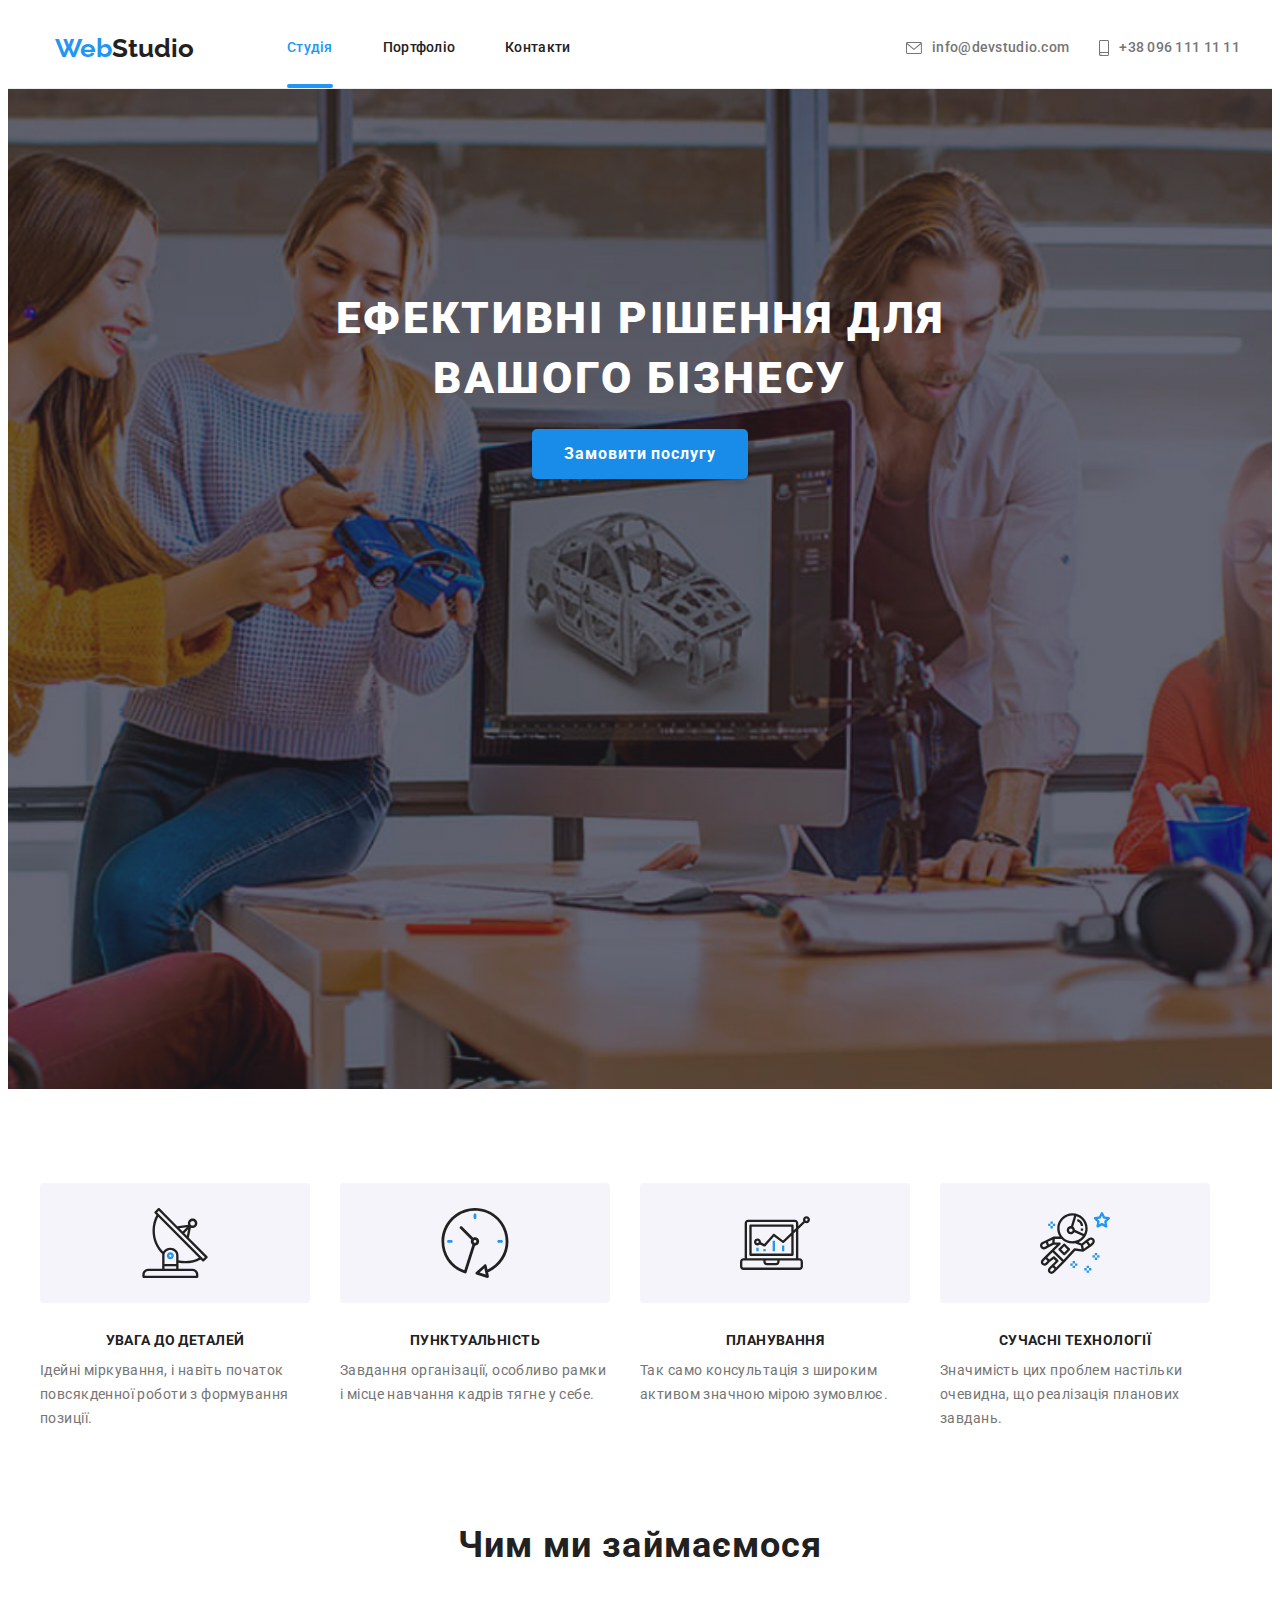
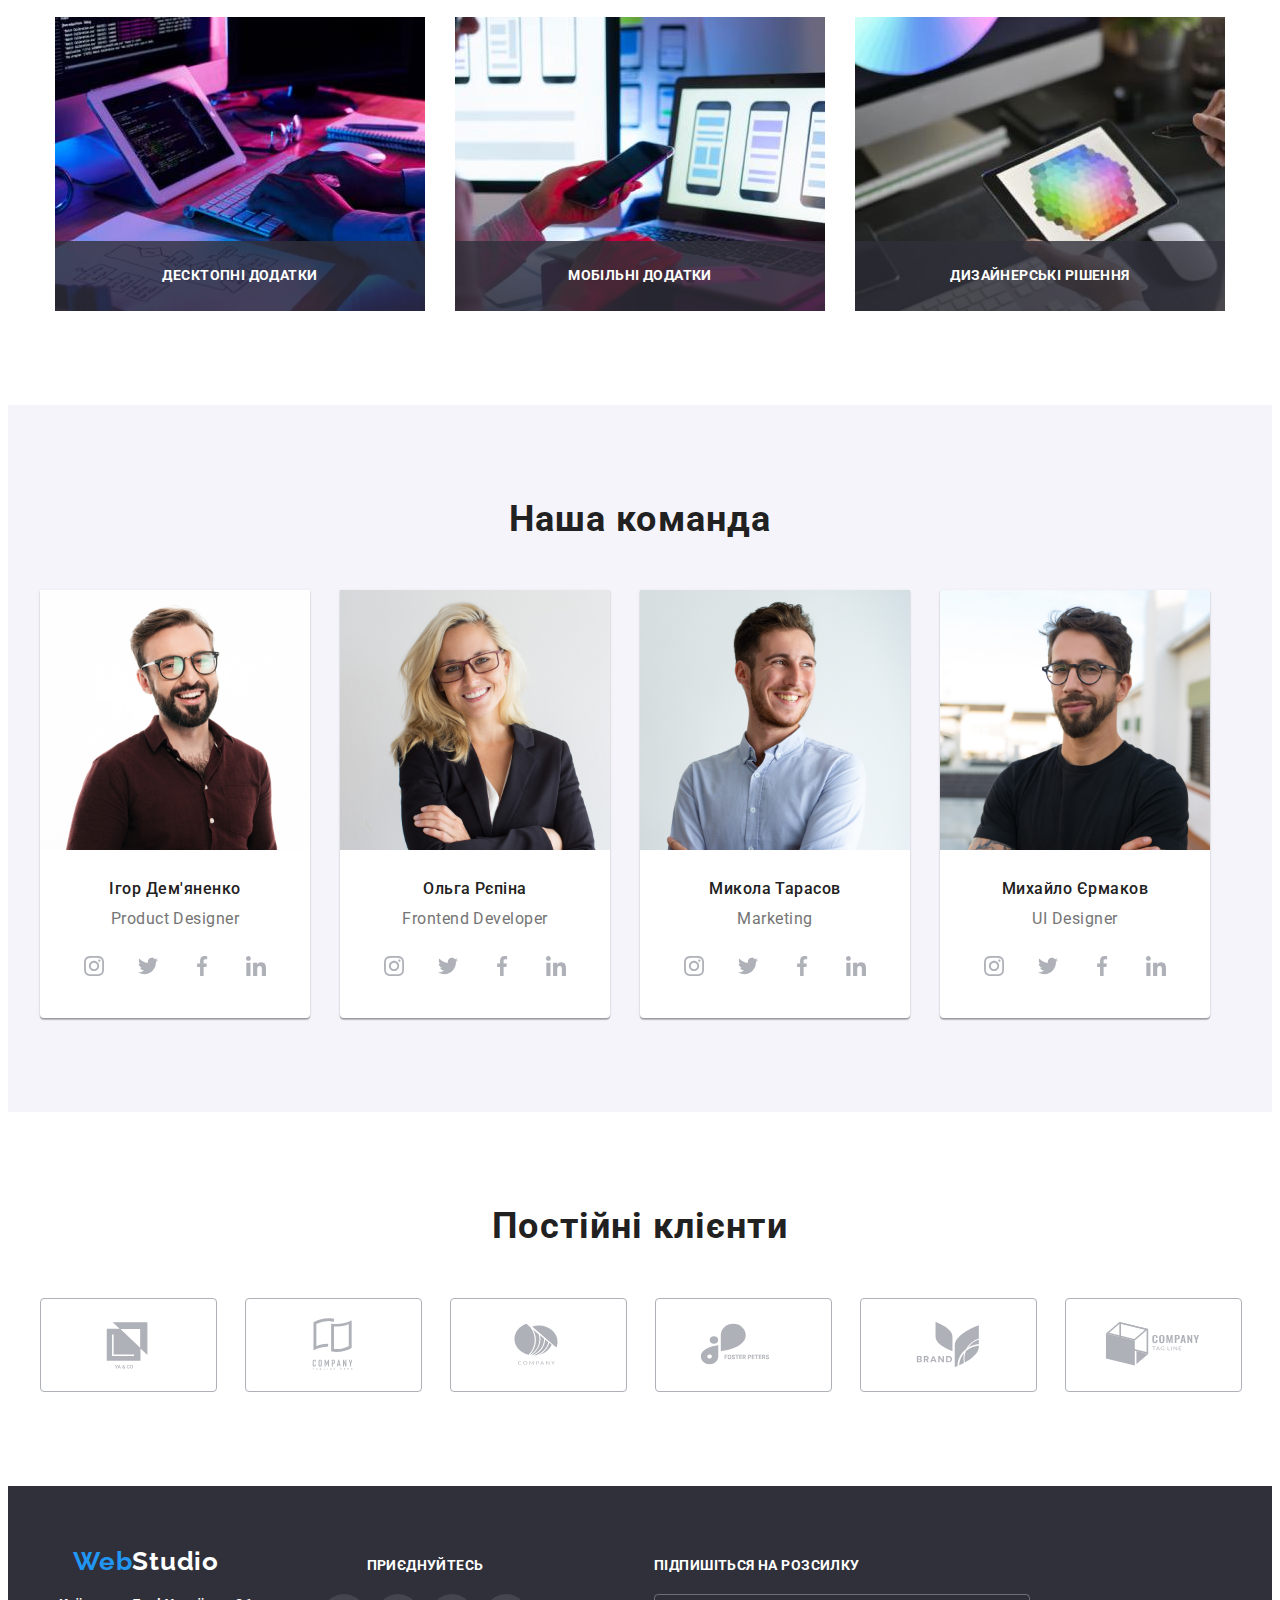
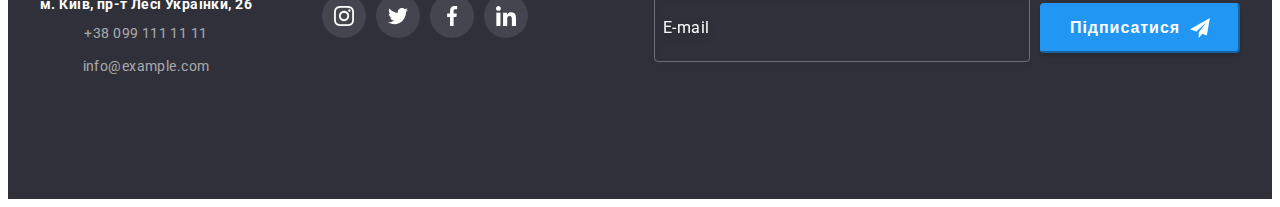
==== index.html @ 53c293bf "Add" ====
<!DOCTYPE html>
<html lang="uk">
  <head>
    <meta charset="UTF-8" />
    <meta http-equiv="X-UA-Compatible" content="IE=edge" />
    <meta name="viewport" content="width=device-width, initial-scale=1.0" />
    <link
      href="https://fonts.googleapis.com/css2?family=Raleway:wght@700&family=Roboto:wght@400;500;700;900&display=swap"
      rel="stylesheet"
    />
    <link
      rel="stylesheet"
      href="https://cdnjs.cloudflare.com/ajax/libs/modern-normalize/1.1.0/modern-normalize.min.css"
      integrity="sha512-wpPYUAdjBVSE4KJnH1VR1HeZfpl1ub8YT/NKx4PuQ5NmX2tKuGu6U/JRp5y+Y8XG2tV+wKQpNHVUX03MfMFn9Q=="
      crossorigin="anonymous"
      referrerpolicy="no-referrer"
    />
    <link rel="stylesheet" href="./css/main.min.css" />
    <title>Document</title>
  </head>

  <body>
    <header class="header">
      <div class="container">
        <a class="web-studio link" href="./index.html" lang="en">
          Web<span class="studio">Studio</span></a
        >
        <button class="menu-open" type="button">
          <svg class="open-icon" width="40" height="40">
            <use href="./images/symbol-defs.svg#icon-menu-icon"></use>
          </svg>
        </button>
        <nav class="navigation">
          <ul class="navigation__list list">
            <li class="navigation__ item">
              <a href="" class="navigation__link current-page link">Студія</a>
            </li>
            <li class="navigation__item">
              <a href="./portfolio.html" class="navigation__link link"
                >Портфоліо</a
              >
            </li>
            <li class="navigation__item">
              <a href="" class="navigation__link link">Контакти</a>
            </li>
          </ul>
        </nav>
        <ul class="contacts list">
          <li class="contacts__item list">
            <a href="mailto:info@devstudio.com" class="contacts__mail link"
              ><svg width="16" height="12" class="contacts__icon">
                <use
                  href="./images/icomoon (1)/contacts.svg#icon-mail"
                ></use></svg
              >info@devstudio.com
            </a>
          </li>
          <li class="contacts__item list">
            <a href="tel:+380961111111" class="contacts__tel link"
              ><svg width="10" height="16" class="contacts__icon">
                <use
                  href="./images/icomoon (1)/contacts.svg#icon-phone"
                ></use></svg
              >+38 096 111 11 11</a
            >
          </li>
        </ul>
      </div>
      <div class="mob-menu is-hidden">
        <div class="container">
          <button class="menu-close" type="button">
            <svg class="close-icon" width="40" height="40">
              <use href="./images/symbol-defs.svg#icon-close-icon"></use>
            </svg>
          </button>
          <nav class="mob-menu-navigation">
            <ul class="mob-menu-list list">
              <li class="mob-menu-item">
                <a href="" class="mob-menu-link link">Студія</a>
              </li>
              <li class="mob-menu-item">
                <a href="./portfolio.html" class="mob-menu-link link"
                  >Портфоліо</a
                >
              </li>
              <li class="mob-menu-item">
                <a href="" class="mob-menu-link link">Контакти</a>
              </li>
            </ul>
          </nav>
          <ul class="mob-contacts list">
            <li class="mob-contacts-item list">
              <a
                href="mailto:info@devstudio.com"
                class="mob-contacts-mail link"
              >
                info@devstudio.com
              </a>
            </li>
            <li class="mob-contacts-item list">
              <a href="tel:+380961111111" class="mob-contacts-tel link">
                +38 096 111 11 11
              </a>
            </li>
          </ul>
          <ul class="mob-soc-list list">
            <li class="mob-soc-item">
              <a href="" class="mob-soc-link link">Instagram</a>
            </li>
            <li class="mob-soc-item"><span class="mob-soc-border"></span></li>
            <li class="mob-soc-item">
              <a href="" class="mob-soc-link link">Twitter</a>
            </li>
            <li class="mob-soc-item"><span class="mob-soc-border"></span></li>
            <li class="mob-soc-item">
              <a href="" class="mob-soc-link link">Facebook</a>
            </li>
            <li class="mob-soc-item"><span class="mob-soc-border"></span></li>
            <li class="mob-soc-item">
              <a href="" class="mob-soc-link link">LinkedIn</a>
            </li>
          </ul>
        </div>
      </div>
    </header>
    <main>
      <section class="hero">
        <div class="container">
          <h1 class="features-main">Ефективні рішення для вашого бізнесу</h1>
          <button type="button" class="button" data-modal-open>
            Замовити послугу
          </button>
        </div>
      </section>
      <section class="page-sections">
        <div class="container">
          <h2 class="visually-hidden">Наші особливості</h2>
          <ul class="features-list list">
            <li class="features-item">
              <div class="page-icons">
                <svg class="page-social-icon" width="70" height="70">
                  <use
                    href="./images/icomoon 6/Features.svg#icon-antenna"
                  ></use>
                </svg>
              </div>
              <h3 class="features-sub-title">Увага до деталей</h3>
              <p class="features-description">
                Ідейні міркування, і навіть початок повсякденної роботи з
                формування позиції.
              </p>
            </li>
            <li class="features-item">
              <div class="page-icons">
                <svg class="page-social-icon" width="70" height="70">
                  <use href="./images/icomoon 6/Features.svg#icon-clock"></use>
                </svg>
              </div>
              <h3 class="features-sub-title">Пунктуальність</h3>
              <p class="features-description">
                Завдання організації, особливо рамки і місце навчання кадрів
                тягне у себе.
              </p>
            </li>
            <li class="features-item">
              <div class="page-icons">
                <svg class="page-social-icon" width="70" height="70">
                  <use
                    href="./images/icomoon 6/Features.svg#icon-diagram"
                  ></use>
                </svg>
              </div>
              <h3 class="features-sub-title">Планування</h3>
              <p class="features-description">
                Так само консультація з широким активом значною мірою зумовлює.
              </p>
            </li>
            <li class="features-item">
              <div class="page-icons">
                <svg class="page-social-icon" width="70" height="70">
                  <use
                    href="./images/icomoon 6/Features.svg#icon-astronaut"
                  ></use>
                </svg>
              </div>
              <h3 class="features-sub-title">Сучасні технології</h3>
              <p class="features-description">
                Значимість цих проблем настільки очевидна, що реалізація
                планових завдань.
              </p>
            </li>
          </ul>
        </div>
      </section>
      <section class="our-job page-sections">
        <div class="container">
          <h2 class="our-job-title">Чим ми займаємося</h2>
          <ul class="our-job-list list">
            <li class="our-job-item">
              <picture>
                <img src="./images/img-1.jpg" alt="software development" />

                <source
                  srcset="./images/img-1.jpg 1x, ./images/img-1-2x.jpg 2x"
                  media="(min-width:1200px)"
                />
              </picture>

              <p class="our-job-element">Десктопні додатки</p>
            </li>
            <li class="our-job-item">
              <picture>
                <img
                  src="./images/img-2.jpg"
                  alt="mobile application testing"
                />

                <source
                  srcset="./images/img-2.jpg 1x, ./images/img-2-2x.jpg 2x"
                  media="(min-width:1200px)"
                />
              </picture>

              <p class="our-job-element">Мобільні додатки</p>
            </li>
            <li class="our-job-item">
              <picture>
                <img
                  src="./images/img-3.jpg"
                  alt="working with the color palette"
                />

                <source
                  srcset="./images/img-3.jpg 1x, ./images/img-3-2x.jpg 2x"
                  media="(min-width:1200px)"
                />
              </picture>

              <p class="our-job-element">Дизайнерські рішення</p>
            </li>
          </ul>
        </div>
      </section>
      <section class="our-team page-sections">
        <div class="container">
          <h2 class="our-team__title">Наша команда</h2>
          <ul class="our-team__list list">
            <li class="our-team__item">
              <picture>
                <img src="./images/img-4.jpg" alt="product designer" />
                <source srcset="./images/img-4-mob-1x.jpg 1x,
                ./images/img-4-mob-2x.jpg 2x" media="(max-width:767px) />
                <source srcset="./images/img-4-tab-1x.jpg 1x,
                ./images/img-4-tab-2x.jpg 2x" media="(min-width:768px) />
                <source
                  srcset="./images/img-4.jpg 1x, ./images/img-4-2x.jpg 2x"
                  media="(min-width:1200px)"
                />
              </picture>

              <div class="team">
                <h3 class="team__emoloyees">Ігор Дем'яненко</h3>
                <p lang="en" class="team__position">Product Designer</p>
                <ul class="networks list">
                  <li class="networks__item">
                    <a href="" class="networks__link link">
                      <svg class="networks__icon" width="20" height="20">
                        <use
                          href="./images/icomoon/symbol-defs.svg#icon-instagram"
                        ></use>
                      </svg>
                    </a>
                  </li>
                  <li class="networks-item">
                    <a href="" class="networks__link link">
                      <svg class="networks__icon" width="20" height="20">
                        <use
                          href="./images/icomoon/symbol-defs.svg#icon-twitter"
                        ></use>
                      </svg>
                    </a>
                  </li>
                  <li class="networks__item">
                    <a href="" class="networks__link link">
                      <svg class="networks__icon" width="20" height="20">
                        <use
                          href="./images/icomoon/symbol-defs.svg#icon-facebook"
                        ></use>
                      </svg>
                    </a>
                  </li>
                  <li class="networks__item">
                    <a href="" class="networks__link link">
                      <svg class="networks__icon" width="20" height="20">
                        <use
                          href="./images/icomoon/symbol-defs.svg#icon-linkedin"
                        ></use>
                      </svg>
                    </a>
                  </li>
                </ul>
              </div>
            </li>
            <li class="our-team__item">
              <picture>
                <img src="./images/img-5.jpg" alt="frontend developer" />
                <source srcset="./images/img-5-mob-1x.jpg 1x,
                ./images/img-5-mob-2x.jpg 2x" media="(max-width:767px) />
                <source srcset="./images/img-5-tab-1x.jpg 1x,
                ./images/img-5-tab-2x.jpg 2x" media="(min-width:768px) />
                <source
                  srcset="./images/img-5.jpg 1x, ./images/img-5-2x.jpg 2x"
                  media="(min-width:1200px)"
                />
              </picture>

              <div class="team">
                <h3 class="team__emoloyees">Ольга Рєпіна</h3>
                <p lang="en" class="team__position">Frontend Developer</p>
                <ul class="networks list">
                  <li class="networks__item">
                    <a href="" class="networks__link link">
                      <svg class="networks__icon" width="20" height="20">
                        <use
                          href="./images/icomoon/symbol-defs.svg#icon-instagram"
                        ></use>
                      </svg>
                    </a>
                  </li>
                  <li class="networks__item">
                    <a href="" class="networks__link link">
                      <svg class="networks__icon" width="20" height="20">
                        <use
                          href="./images/icomoon/symbol-defs.svg#icon-twitter"
                        ></use>
                      </svg>
                    </a>
                  </li>
                  <li class="networks__item">
                    <a href="" class="networks__link link">
                      <svg class="networks__icon" width="20" height="20">
                        <use
                          href="./images/icomoon/symbol-defs.svg#icon-facebook"
                        ></use>
                      </svg>
                    </a>
                  </li>
                  <li class="networks__item">
                    <a href="" class="networks__link link">
                      <svg class="networks__icon" width="20" height="20">
                        <use
                          href="./images/icomoon/symbol-defs.svg#icon-linkedin"
                        ></use>
                      </svg>
                    </a>
                  </li>
                </ul>
              </div>
            </li>
            <li class="our-team__item">
              <picture>
                <img src="./images/img-6.jpg" alt="marketing" />
                <source srcset="./images/img-6-mob-1x.jpg 1x,
                ./images/img-6-mob-2x.jpg 2x" media="(max-width:767px) />
                <source srcset="./images/img-6-tab-1x.jpg 1x,
                ./images/img-6-tab-2x.jpg 2x" media="(min-width:768px) />
                <source
                  srcset="./images/img-6.jpg 1x, ./images/img-6-2x.jpg 2x"
                  media="(min-width:1200px)"
                />
              </picture>

              <div class="team">
                <h3 class="team__emoloyees">Микола Тарасов</h3>
                <p lang="en" class="team__position">Marketing</p>
                <ul class="networks list">
                  <li class="networks__item">
                    <a href="" class="networks__link link">
                      <svg class="networks__icon" width="20" height="20">
                        <use
                          href="./images/icomoon/symbol-defs.svg#icon-instagram"
                        ></use>
                      </svg>
                    </a>
                  </li>
                  <li class="networks__item">
                    <a href="" class="networks__link link">
                      <svg class="networks__icon" width="20" height="20">
                        <use
                          href="./images/icomoon/symbol-defs.svg#icon-twitter"
                        ></use>
                      </svg>
                    </a>
                  </li>
                  <li class="networks__item">
                    <a href="" class="networks__link link">
                      <svg class="networks__icon" width="20" height="20">
                        <use
                          href="./images/icomoon/symbol-defs.svg#icon-facebook"
                        ></use>
                      </svg>
                    </a>
                  </li>
                  <li class="networks__item">
                    <a href="" class="networks__link link">
                      <svg class="networks__icon" width="20" height="20">
                        <use
                          href="./images/icomoon/symbol-defs.svg#icon-linkedin"
                        ></use>
                      </svg>
                    </a>
                  </li>
                </ul>
              </div>
            </li>
            <li class="our-team__item">
              <picture>
                <img src="./images/img-7.jpg" alt="ul designer" />
                <source srcset="./images/img-7-mob-1x.jpg 1x,
                ./images/img-7-mob-2x.jpg 2x" media="(max-width:767px) />
                <source srcset="./images/img-7-tab-1x.jpg 1x,
                ./images/img-7-tab-2x.jpg 2x" media="(min-width:768px) />
                <source
                  srcset="./images/img-7.jpg 1x, ./images/img-7-2x.jpg 2x"
                  media="(min-width:1200px)"
                />
              </picture>

              <div class="team">
                <h3 class="team__emoloyees">Михайло Єрмаков</h3>
                <p lang="en" class="team__position">UI Designer</p>
                <ul class="networks list">
                  <li class="networks__item">
                    <a href="" class="networks__link link">
                      <svg class="networks__icon" width="20" height="20">
                        <use
                          href="./images/icomoon/symbol-defs.svg#icon-instagram"
                        ></use>
                      </svg>
                    </a>
                  </li>
                  <li class="networks__item">
                    <a href="" class="networks__link link">
                      <svg class="networks__icon" width="20" height="20">
                        <use
                          href="./images/icomoon/symbol-defs.svg#icon-twitter"
                        ></use>
                      </svg>
                    </a>
                  </li>
                  <li class="networks__item">
                    <a href="" class="networks__link link">
                      <svg class="networks__icon" width="20" height="20">
                        <use
                          href="./images/icomoon/symbol-defs.svg#icon-facebook"
                        ></use>
                      </svg>
                    </a>
                  </li>
                  <li class="networks__item">
                    <a href="" class="networks__link link">
                      <svg class="networks__icon" width="20" height="20">
                        <use
                          href="./images/icomoon/symbol-defs.svg#icon-linkedin"
                        ></use>
                      </svg>
                    </a>
                  </li>
                </ul>
              </div>
            </li>
          </ul>
        </div>
      </section>
      <section class="regular-clients">
        <div class="container">
          <h2 class="regular-clients__title">Постійні клієнти</h2>
          <ul class="regular-clients__list list">
            <li class="regular-clients__item">
              <a href="" class="regular-clients__link link">
                <svg class="regular-clients__icon" width="106" height="60">
                  <use href="./images/icomoon 3/clients.svg#icon-Logo1"></use>
                </svg>
              </a>
            </li>
            <li class="regular-clients__item">
              <a href="" class="regular-clients__link link">
                <svg class="regular-clients__icon" width="106" height="60">
                  <use href="./images/icomoon 3/clients.svg#icon-Logo2"></use>
                </svg>
              </a>
            </li>
            <li class="regular-clients__item">
              <a href="" class="regular-clients__link link">
                <svg class="regular-clients__icon" width="106" height="60">
                  <use href="./images/icomoon 3/clients.svg#icon-Logo3"></use>
                </svg>
              </a>
            </li>
            <li class="regular-clients__item">
              <a href="" class="regular-clients__link link">
                <svg class="regular-clients__icon" width="106" height="60">
                  <use href="./images/icomoon 3/clients.svg#icon-Logo4"></use>
                </svg>
              </a>
            </li>
            <li class="regular-clients__item">
              <a href="" class="regular-clients__link link">
                <svg class="regular-clients__icon" width="106" height="60">
                  <use href="./images/icomoon 3/clients.svg#icon-Logo5"></use>
                </svg>
              </a>
            </li>
            <li class="regular-clients__item">
              <a href="" class="regular-clients__link link">
                <svg class="regular-clients__icon" width="106" height="60">
                  <use href="./images/icomoon 3/clients.svg#icon-Logo6"></use>
                </svg>
              </a>
            </li>
          </ul>
        </div>
      </section>
    </main>
    <footer class="footer">
      <div class="container footer-display">
        <div class="footer-mob">
          <div class="footer-contacts">
            <a href="./index.html" lang="en" class="footer-logo"
              >Web<span class="studio-footer link">Studio</span></a
            >
            <address class="address">
              <ul class="footer-list list">
                <li class="footer-address">м. Київ, пр-т Лесі Українки, 26</li>
                <li class="footer-item">
                  <a href="tel:+380991111111" class="footer-tel link"
                    >+38 099 111 11 11</a
                  >
                </li>
                <li class="footer-item">
                  <a href="mailto:info@example.com" class="footer-mail link"
                    >info@example.com</a
                  >
                </li>
              </ul>
            </address>
          </div>
          <div class="join-us">
            <p class="join-us-title">приєднуйтесь</p>
            <ul class="join-us-list list">
              <li class="join-us-item">
                <a href="" class="join-us-link link">
                  <svg class="join-us-icon" width="20" height="20">
                    <use
                      href="./images/icomoon 4/join-us.svg#icon-instagram-2"
                    ></use>
                  </svg>
                </a>
              </li>
              <li class="join-us-item">
                <a href="" class="join-us-link link">
                  <svg class="join-us-icon" width="20" height="20">
                    <use
                      href="./images/icomoon 4/join-us.svg#icon-twitter-2"
                    ></use>
                  </svg>
                </a>
              </li>
              <li class="join-us-item">
                <a href="" class="join-us-link link">
                  <svg class="join-us-icon" width="20" height="20">
                    <use
                      href="./images/icomoon 4/join-us.svg#icon-facebook-2"
                    ></use>
                  </svg>
                </a>
              </li>
              <li class="join-us-item">
                <a href="" class="join-us-link link">
                  <svg class="join-us-icon" width="20" height="20">
                    <use
                      href="./images/icomoon 4/join-us.svg#icon-linkedin-2"
                    ></use>
                  </svg>
                </a>
              </li>
            </ul>
          </div>
        </div>
        <div class="subscribe">
          <p class="subscribe__text">Підпишіться на розсилку</p>
          <form class="subscribe__form">
            <input
              type="email"
              class="subscribe__input"
              name="email"
              placeholder="E-mail"
            />
            <button type="submit" class="subscribe__button">
              Підписатися
              <svg class="subscribe__icon" width="24" height="24">
                <use href="./images/symbol-defs.svg#icon-telegram"></use>
              </svg>
            </button>
          </form>
        </div>
      </div>
    </footer>
    <div class="backdrop is-hidden" data-modal>
      <div class="modal">
        <button type="button" class="close-button" data-modal-close>
          <svg class="close-icon" width="11" height="11">
            <use href="./images/icomoon 8/symbol-defs.svg#icon-close"></use>
          </svg>
        </button>
        <strong class="modal-title">
          Залиште свої дані, ми вам передзвонимо</strong
        >
        <form class="modal-form">
          <div class="modal-window">
            <label class="modal-label" for="user-name">Ім'я</label>
            <div class="modal-icon">
              <input
                type="text"
                class="modal-input"
                name="name"
                id="user-name"
              />
              <svg class="icon-input" width="18" height="18">
                <use href="./images/symbol-defs.svg#icon-person"></use>
              </svg>
            </div>
          </div>
          <div class="modal-window">
            <label class="modal-label" for="user-tel">Телефон</label>
            <div class="modal-icon">
              <input type="tel" class="modal-input" name="tel" id="user-tel" />
              <svg class="icon-input" width="18" height="18">
                <use href="./images/symbol-defs.svg#icon-tel"></use>
              </svg>
            </div>
          </div>
          <div class="modal-window">
            <label class="modal-label" for="user-email">Пошта</label>
            <div class="modal-icon">
              <input
                type="email"
                class="modal-input"
                name="email"
                id="user-email"
              />
              <svg class="icon-input" width="18" height="18">
                <use href="./images/symbol-defs.svg#icon-email"></use>
              </svg>
            </div>
          </div>
          <div class="modal-window">
            <label class="modal-label" for="user-comment">Коментар</label>
            <textarea
              name="user-comment"
              id="user-comment"
              placeholder="Введіть текст"
              class="modal-comment"
            ></textarea>
          </div>

          <div class="checkbox">
            <input
              class="checkbox-input visually-hidden"
              type="checkbox"
              name="checkbox"
              id="checkbox"
              value="true"
            />
            <label class="modal-checkbox" for="checkbox">
              <span class="icon-checkbox">
                <svg class="icon-check" width="11" height="8">
                  <use href="./images/symbol-defs.svg#icon-check"></use>
                </svg>
              </span>

              Погоджуюся з розсилкою та приймаю
              <a href="" class="checkbox-link">Умови договору</a>
            </label>
          </div>
          <div class="send-button">
            <button type="submit" class="checkbox-button">Відправити</button>
          </div>
        </form>
      </div>
    </div>
    <script src="./js/modal.js"></script>
    <script src="./js/menu.js"></script>
  </body>
</html>
---- css/main.min.css ----
:root{--primary-text-color: #212121;--secondary-text-color: #757575;--hover-color: #2196f3;--background-color: #ffffff;--footer-background: #2f303a;--our-team-background: #f5f4fa;--features-background: #2f303a;--button-bacground: #188ce8;--our-job-bacground: #e5e5e5;--button-text: #ffffff;--hover-button: #188ce8;--icon-color: #afb1b8}body{background-color:var(--background-color);font-family:"Roboto"}.list{list-style:none}.link{text-decoration:none}p,h1,h2,h3,h4,h5,h6{margin:0}ul,ol{margin:0;padding-left:0}a{color:currentColor}input{padding:8px;font-family:inherit;width:440px;top:50px;left:50px}label{display:flex;flex-direction:column;margin-bottom:18px}img{display:block;max-width:100%;height:auto}.visually-hidden{position:absolute;white-space:nowrap;width:1px;height:1px;overflow:hidden;border:0;padding:0;clip:rect(0 0 0 0);clip-path:inset(50%);margin:-1px}.container{min-width:320px;margin:0 auto;padding:0 15px}@media screen and (max-width: 767px){.container{max-width:480px}}@media screen and (min-width: 768px){.container{max-width:768px}}@media screen and (min-width: 1200px){.container{max-width:1200px}}.web-studio{display:block;margin-left:15px;padding-top:24px;padding-bottom:24px;text-align:center;font-family:Raleway;font-weight:700;font-size:26px;line-height:1.19;text-decoration:none;color:var(--hover-color)}@media screen and (min-width: 1200px){.web-studio{font-size:26px}}.studio{color:var(--primary-text-color)}.button{padding:10px 32px;text-align:center;font-family:inherit;display:block;margin:0 auto;font-weight:700;font-size:16px;line-height:1.87;letter-spacing:.06em;color:var(--button-text);background-color:var(--button-bacground);box-sizing:border-box;border-radius:5px;border:none;min-width:200px;height:50px;box-shadow:0px 4px 4px rgba(0,0,0,.15);transition:background-color 250ms cubic-bezier(0.4, 0, 0.2, 1)}.button:hover,.button:focus{background-color:var(--hover-color)}.menu{background-color:var(--background-color)}@media screen and (min-width: 480px){.menu{padding-left:0;padding-top:60px;padding-right:124px;padding-bottom:40px}}@media screen and (min-width: 768px){.menu{padding-left:71px;padding-top:60px;padding-right:71px;padding-bottom:30px}}@media screen and (min-width: 1200px){.menu{padding-left:282px;padding-top:94px;padding-right:282px;padding-bottom:34px}}.menu-list{display:flex;flex-wrap:wrap;gap:8px;margin-bottom:50px}@media screen and (min-width: 768px){.menu-list{display:flex;justify-content:center}}@media screen and (min-width: 768px){.menu-item{max-width:calc(33.3333333333% - 16px)}}.menu-button{font-family:inherit;font-weight:500;font-size:16px;line-height:1.62;letter-spacing:.03em;text-align:center;cursor:pointer;color:var(--primary-text-color);padding:6px 22px;border-radius:4px;border-color:rgba(0,0,0,0);transition:box-shadow 250ms cubic-bezier(0.4, 0, 0.2, 1),color 250ms cubic-bezier(0.4, 0, 0.2, 1),background-color 250ms cubic-bezier(0.4, 0, 0.2, 1)}.menu-button .current-button,.menu-button:hover,.menu-button:focus{color:var(--button-text);background-color:var(--hover-button);box-shadow:0px 1px 1px rgba(0,0,0,.12),0px 4px 4px rgba(0,0,0,.06),1px 4px 6px rgba(0,0,0,.16)}.footer-logo{display:block;margin-bottom:20px;font-family:"Raleway";font-style:normal;font-weight:700;font-size:26px;line-height:1.19;letter-spacing:.03em;text-decoration:none;color:var(--hover-color)}@media screen and (min-width: 480px){.footer-logo{display:block;align-items:center;justify-content:center}}.studio-footer{color:var(--button-text)}.backdrop{position:fixed;top:0;width:100vw;height:100vh;background-color:rgba(0,0,0,.2);transition:opacity 250ms cubic-bezier(0.4, 0, 0.2, 1),visibility 250ms cubic-bezier(0.4, 0, 0.2, 1)}.backdrop.is-hidden .modal{transform:translate(-50%, -50%) scale(0) rotate(360deg)}.modal{background-color:var(--background-color);border-radius:4px;width:528px;height:581px;position:absolute;top:50%;left:50%;transform:translate(-50%, -50%) scale(1) rotate(0);transition:transform 250ms cubic-bezier(0.4, 0, 0.2, 1);padding:40px;box-shadow:0px 1px 3px rgba(0,0,0,.12),0px 1px 1px rgba(0,0,0,.14),0px 2px 1px rgba(0,0,0,.2);border-radius:4px}.close-button{position:absolute;top:10px;right:10px;width:30px;height:30px;border:1px solid rgba(0,0,0,.1);border-radius:50%;background-color:rgba(0,0,0,0);display:flex;align-items:center;justify-content:center}.close-button:hover,.close-button:focus{color:var(--icon-color)}.is-hidden{opacity:0;visibility:hidden;pointer-events:none}.modal-title{display:block;font-weight:700;font-size:20px;line-height:1.15;letter-spacing:.03em;text-align:center;color:var(--primary-text-color);margin-bottom:12px}.modal-input{width:448px;height:40px;border:1px solid rgba(33,33,33,.2);border-radius:4px;padding-left:35px;transition:border 250ms cubic-bezier(0.4, 0, 0.2, 1);outline:rgba(0,0,0,0);transition:border-color 250ms cubic-bezier(0.4, 0, 0.2, 1)}.modal-input:hover,.modal-input:focus{border-color:var(--hover-color)}.modal-icon{position:relative}.icon-input{position:absolute;left:8px;top:50%;transform:translateY(-50%);transition:fill 250ms cubic-bezier(0.4, 0, 0.2, 1)}.icon-input:hover,.icon-input:focus{fill:var(--hover-color)}.modal-input:hover+.icon-input,.modal-input:focus+.icon-input{fill:var(--hover-color)}.modal-label{font-weight:400;font-size:12px;line-height:1.16;letter-spacing:.01em;color:var(--secondary-text-color);margin-bottom:4px}.modal-window{margin-bottom:10px}.modal-comment{display:block;width:100%;height:120px;border:1px solid rgba(33,33,33,.2);border-radius:4px;resize:none;padding:12px 16px;outline:rgba(0,0,0,0)}.modal-comment:hover,.modal-comment:focus{border-color:var(--hover-color)}.modal-comment::placeholder{font-weight:400;font-size:12px;line-height:1.16;letter-spacing:.01em;color:rgba(117,117,117,.5)}.checkbox{margin-bottom:30px;padding:0 12px}.modal-checkbox{position:relative;left:30px;display:block;align-items:center;justify-content:center;margin:0;font-weight:400;font-size:14px;line-height:1.71;letter-spacing:.03em;color:var(--secondary-text-color);transition:color 250ms cubic-bezier(0.4, 0, 0.2, 1)}.icon-checkbox{position:absolute;left:-28px;top:3px;width:16px;height:15px;border:2px solid var(--primary-text-color);border-radius:3px;display:flex;align-items:center;justify-content:center;transition:border-color 250ms cubic-bezier(0.4, 0, 0.2, 1)}.checkbox-input:checked+.modal-checkbox .icon-checkbox{background-color:var(--hover-color);border-color:var(--hover-color)}.checkbox-input:focus+.icon-checkbox{border-color:var(--hover-color)}.icon-check{fill:rgba(0,0,0,0)}.checkbox-input:checked+.modal-checkbox .icon-check{fill:var(--background-color)}.checkbox-link-span{top:0;margin-left:28px;padding:0}.checkbox-link{color:var(--hover-color)}.send-button{display:flex;align-items:center;justify-content:center}.checkbox-button{margin-left:124px;margin:0;width:200px;height:50px;font-weight:700;font-size:16px;line-height:1.87;letter-spacing:.06em;justify-content:center;color:var(--button-text);background-color:var(--hover-color);box-shadow:0px 4px 4px rgba(0,0,0,.15);border-radius:4px;border:1px solid var(--hover-color);transition:color 250ms cubic-bezier(0.4, 0, 0.2, 1),bacground-color 250ms cubic-bezier(0.4, 0, 0.2, 1),box-shadow 250ms cubic-bezier(0.4, 0, 0.2, 1)}.checkbox-button:hover,.checkbox-button:focus{color:var(--hover-button);background-color:var(--hover-color);box-shadow:0px 4px 4px rgba(0,0,0,.15)}.close-icon{fill:currentColor}.close-icon:hover,.close-icon:focus{fill:var(--button-bacground)}.header{display:flex;align-items:center;justify-content:center;background-color:var(--background-color);border-bottom:1px solid #ececec;width:100%}.header>.container{display:flex;align-items:center;width:100%}.navigation{align-items:center;margin-left:93px}.navigation__list{display:none}@media screen and (min-width: 768px){.navigation__list{display:flex;gap:50px}}@media screen and (min-width: 1200px){.navigation__list{display:flex}}.navigation__item{display:block}.navigation__link{padding:30px 0;display:block;font-weight:500;font-size:14px;line-height:1.14;letter-spacing:.02em;color:var(--primary-text-color);transition:color 250ms cubic-bezier(0.4, 0, 0.2, 1)}.current-page{color:var(--hover-color);position:relative}.current-page::after{content:"";position:absolute;left:0;bottom:-2px;display:block;width:100%;height:4px;background-color:var(--hover-color);border-radius:2px}.current-page,.header-link:hover,.header-link:focus{color:var(--hover-color)}.contacts{display:none}@media screen and (min-width: 768px){.contacts{display:block;margin-left:auto}}@media screen and (min-width: 1200px){.contacts{display:flex;gap:30px;margin-left:auto}}.contacts__mail{padding-top:32px;padding-bottom:32px;display:flex;align-items:center;font-weight:500;font-size:14px;line-height:1.14;letter-spacing:.02em;color:var(--secondary-text-color);transition:color 250ms cubic-bezier(0.4, 0, 0.2, 1)}.contacts__mail:hover,.contacts__mail:focus{color:var(--hover-color)}@media screen and (min-width: 768px){.contacts__mail{display:flex;padding:0;margin-bottom:10px}}@media screen and (min-width: 1200px){.contacts__mail{display:flex;padding:32px 0;margin-bottom:0}}.contacts__tel{padding-top:32px;padding-bottom:32px;display:flex;align-items:center;font-weight:500;font-size:14px;line-height:1.14;letter-spacing:.02em;color:var(--secondary-text-color);transition:color 250ms cubic-bezier(0.4, 0, 0.2, 1)}.contacts__tel:hover,.contacts__tel:focus{color:var(--hover-color)}@media screen and (min-width: 768px){.contacts__tel{padding:0}}@media screen and (min-width: 1200px){.contacts__tel{padding:32px 0}}.contacts__icon{display:inline-block;margin-right:10px;fill:currentColor}.menu-open{position:relative;display:inline-flex;margin-left:276px;padding:0;border:none;background-color:var(--background-color)}@media screen and (min-width: 768px){.menu-open{display:none}}@media screen and (min-width: 1200px){.menu-open{display:none}}.mob-menu{position:fixed;z-index:2;width:100%;height:100%;top:0;padding:48px 40px;background-color:var(--background-color);transition:transform 250ms cubic-bezier(0.4, 0, 0.2, 1)}@media screen and (min-width: 768px){.mob-menu{display:none}}@media screen and (min-width: 1200px){.mob-menu{display:none}}.menu-close{display:block;margin-left:auto;margin-bottom:10px;border:none;background-color:rgba(0,0,0,0)}.close-icon{background-color:rgba(0,0,0,0)}.close-icon:hover,.close-icon:focus{color:var(--hover-color)}.mob-menu-list{margin-bottom:306px}.mob-menu-item:not(:last-child){margin-bottom:32px}.mob-menu-link{font-weight:500;font-size:40px;line-height:1.17;letter-spacing:.02em;color:var(--primary-text-color)}.mob-contacts{margin-bottom:64px}.mob-contacts-item:not(:last-child){margin-bottom:32px}.mob-contacts-mail{font-weight:500;font-size:34px;line-height:1.17;letter-spacing:.02em;color:var(--hover-color)}.mob-contacts-tel{font-weight:500;font-size:24px;line-height:1.16;letter-spacing:.02em;color:var(--secondary-text-color)}.mob-soc-list{display:flex;gap:20px}.mob-soc-link{font-weight:500;font-size:18px;line-height:1.22;letter-spacing:.02em;color:var(--hover-color)}.mob-soc-border{border:1px solid rgba(33,33,33,.2)}.hero{margin:0 auto;background-color:var(--features-background);padding:118px 60px;background-image:linear-gradient(rgba(47, 48, 58, 0.4), rgba(47, 48, 58, 0.4)),url(../images/Hero-bg-mob.jpg);background-repeat:no-repeat;background-position:center;background-size:cover;width:100%;height:400px}@media(min-device-pixel-ratio: 2),(min-resolution: 192dpi),(min-resolution: 2dppx){.hero{background-image:linear-gradient(rgba(47, 48, 58, 0.4), rgba(47, 48, 58, 0.4)),url(../images/Hero-bg-mob-2x.jpg)}}@media screen and (min-width: 768px){.hero{margin:0 auto;padding:118px 204px;background-color:var(--features-background);background-image:linear-gradient(rgba(47, 48, 58, 0.4), rgba(47, 48, 58, 0.4)),url(../images/Hero-bg-tab.jpg);background-repeat:no-repeat;background-position:center;background-size:cover;width:100%;height:400px}}@media screen and (min-width: 768px)and (min-device-pixel-ratio: 2),screen and (min-width: 768px)and (min-resolution: 192dpi),screen and (min-width: 768px)and (min-resolution: 2dppx){.hero{background-image:linear-gradient(rgba(47, 48, 58, 0.4), rgba(47, 48, 58, 0.4)),url(../images/Hero-bg-tab-2x.jpg)}}@media screen and (min-width: 1200px){.hero{margin:0 auto;width:100%;height:600px;background-color:var(--features-background);padding:200px 0;background-image:linear-gradient(rgba(47, 48, 58, 0.4), rgba(47, 48, 58, 0.4)),url(../images/Fone.jpg);background-repeat:no-repeat;background-position:center;background-size:cover}}@media screen and (min-width: 1200px)and (min-device-pixel-ratio: 2),screen and (min-width: 1200px)and (min-resolution: 192dpi),screen and (min-width: 1200px)and (min-resolution: 2dppx){.hero{background-image:linear-gradient(rgba(47, 48, 58, 0.4), rgba(47, 48, 58, 0.4)),url(../images/Fone-2x.jpg)}}.hero .container{width:100%}@media screen and (min-width: 1200px){.hero .container{width:696px;padding:0}}.features-main{margin-bottom:30px;color:var(--button-text);text-align:center;display:flex;align-items:center;justify-content:center;font-weight:900;font-size:26px;line-height:1.61;letter-spacing:.06em;text-transform:uppercase}@media screen and (min-width: 1200px){.features-main{margin-bottom:20px;text-align:center;font-weight:900;font-size:44px;line-height:1.36;letter-spacing:.06em;text-transform:uppercase;color:var(--background-color)}}@media screen and (min-width: 480px){.page-sections{padding:60px 0}}@media screen and (min-width: 768px){.page-sections{padding:60px 0}}@media screen and (min-width: 1200px){.page-sections{padding:94px 0}}.features-list{display:flex;flex-wrap:wrap;gap:30px}.features-item{width:100%}@media screen and (min-width: 768px){.features-item{width:calc((100% - 30px)/2)}}@media screen and (min-width: 1200px){.features-item{width:calc(25% - 30px)}}.page-icons{margin-bottom:30px;gap:30px;width:100%;height:120px;background-color:var(--our-team-background);border-radius:4px;display:flex;align-items:center;justify-content:center}.page-social-icon{fill:var(--primary-text-color)}.features-sub-title{display:flex;align-items:center;justify-content:center;margin-bottom:10px;font-weight:700;font-size:14px;line-height:1.14;letter-spacing:.03em;text-transform:uppercase;color:var(--primary-text-color)}.features-description{font-size:14px;line-height:1.71;letter-spacing:.03em;color:var(--secondary-text-color)}.our-job{display:none}@media screen and (min-width: 768px){.our-job{display:none}}@media screen and (min-width: 1200px){.our-job{display:flex;padding-top:0}}.our-job-title{text-align:center;margin-bottom:50px;font-weight:700;font-size:36px;line-height:1.16;letter-spacing:.03em;color:var(--primary-text-color)}.our-job-list{display:flex;gap:30px}.our-job-item{background-color:var(--background-color);position:relative}.our-job-element{background-color:rgba(47,48,58,.8);width:370px;height:70px;position:absolute;bottom:0;font-weight:700;font-size:14px;line-height:1.14;letter-spacing:.03em;display:flex;align-items:center;justify-content:center;text-align:center;text-transform:uppercase;color:var(--button-text)}.our-team{background-color:var(--our-team-background)}@media screen and (min-width: 480px){.our-team{padding:60px 15px}}@media screen and (min-width: 768px){.our-team{padding:60px 15px}}@media screen and (min-width: 1200px){.our-team{padding:94px 0}}.our-team__title{font-weight:700;font-size:28px;line-height:1.17;letter-spacing:.03em;text-align:center;margin-bottom:30px}@media screen and (min-width: 768px){.our-team__title{font-weight:700;font-size:28px;line-height:1.17;letter-spacing:.03em;text-align:center;margin-bottom:30px}}@media screen and (min-width: 1200px){.our-team__title{text-align:center;margin-bottom:50px;font-weight:700;font-size:36px;line-height:1.16;letter-spacing:.03em;color:var(--primary-text-color)}}.our-team__list{display:flex;flex-wrap:wrap;gap:30px}.our-team__item{width:100%;background-color:var(--background-color);box-shadow:0px 1px 3px rgba(0,0,0,.12),0px 1px 1px rgba(0,0,0,.14),0px 2px 1px rgba(0,0,0,.2);border-radius:0px 0px 4px 4px}@media screen and (min-width: 768px){.our-team__item{width:calc(50% - 30px)}}@media screen and (min-width: 1200px){.our-team__item{width:calc(25% - 30px)}}.team{padding:30px 0}.team__emoloyees{margin-bottom:10px;font-weight:500;font-size:16px;line-height:1.18;letter-spacing:.03em;text-align:center;color:var(--primary-text-color)}.team__position{margin-bottom:16px;line-height:1.19;text-align:center;letter-spacing:.03em;color:var(--secondary-text-color)}.networks{display:flex;justify-content:center;gap:10px}.networks__link{border-radius:50%;width:44px;height:44px;display:flex;align-items:center;justify-content:center;background-color:rgba(0,0,0,0);transition:background-color 250ms cubic-bezier(0.4, 0, 0.2, 1)}.networks__link:hover,.networks__link:focus{background-color:var(--hover-color)}.networks__icon{display:inline-flex;fill:var(--icon-color);transition:fill 250ms cubic-bezier(0.4, 0, 0.2, 1)}.networks__link:hover .networks__icon,.networks__link:focus .networks__icon{fill:var(--button-text)}@media screen and (min-width: 480px){.regular-clients{padding-left:15px;padding-top:123px;padding-right:15px;padding-bottom:60px}}@media screen and (min-width: 768px){.regular-clients{padding-left:15px;padding-top:123px;padding-right:15px;padding-bottom:60px}}@media screen and (min-width: 1200px){.regular-clients{padding:94px 0}}.regular-clients__title{font-weight:700;font-size:28px;line-height:1.17;letter-spacing:.03em;text-align:center;margin-bottom:30px}@media screen and (min-width: 768px){.regular-clients__title{font-weight:700;font-size:28px;line-height:1.17;letter-spacing:.03em;text-align:center;margin-bottom:30px}}@media screen and (min-width: 1200px){.regular-clients__title{font-weight:700;font-size:36px;line-height:1.16;letter-spacing:.03em;text-align:center;color:var(--primary-text-color);margin-bottom:50px}}.regular-clients__list{display:flex;flex-wrap:wrap;gap:30px}.regular-clients__item{width:100%;width:calc((100% - 30px)/2)}@media screen and (min-width: 768px){.regular-clients__item{width:calc((100% - 60px)/3)}}@media screen and (min-width: 1200px){.regular-clients__item{width:calc((100% - 150px)/6)}}.regular-clients__link{border:1px solid #afb1b8;border-radius:4px;width:170px;height:92px;outline:rgba(0,0,0,0);display:flex;align-items:center;justify-content:center;transition:border 250ms cubic-bezier(0.4, 0, 0.2, 1)}@media screen and (min-width: 480px){.regular-clients__link{width:100%}}@media screen and (min-width: 768px){.regular-clients__link{width:100%}}@media screen and (min-width: 1200px){.regular-clients__link{width:100%}}.regular-clients__link:hover,.regular-clients__link:focus{border:1px solid var(--hover-color);fill:var(--hover-color)}.regular-clients__icon{display:inline-flex;fill:var(--icon-color);transition:fill 250ms cubic-bezier(0.4, 0, 0.2, 1)}.regular-clients__link:hover .regular-clients__icon,.regular-clients__link:focus .regular-clients__icon{fill:var(--hover-color)}.footer{padding:60px 0;background-color:var(--footer-background)}.footer-display{display:block}@media screen and (min-width: 1200px){.footer-display{display:flex;align-items:baseline}}.footer-mob{display:flex;flex-direction:column;flex-wrap:wrap;text-align:center;align-items:center;justify-content:center}@media screen and (min-width: 768px){.footer-mob{display:flex;align-items:baseline;flex-direction:row}}@media screen and (min-width: 1200px){.footer-mob{display:flex;align-items:baseline;flex-direction:row}}.footer-contacts{display:block;align-items:center;justify-content:center;margin-bottom:60px}@media screen and (min-width: 768px){.footer-contacts{display:block}}@media screen and (min-width: 1200px){.footer-contacts{display:block}}.address{color:var(--button-text);font-style:normal;font-size:14px;line-height:1.7}.footer-list{display:block;align-items:center;justify-content:center}.footer-item:not(:last-child){margin-bottom:9px}.footer-address{margin-bottom:9px;font-weight:700;font-size:14px;line-height:1.14;letter-spacing:.03em;color:var(--button-text);transition:color 250ms cubic-bezier(0.4, 0, 0.2, 1)}.footer-address:hover,.footer-address:focus{color:var(--hover-color)}.footer-tel{font-size:14px;line-height:1.71;letter-spacing:.03em;color:rgba(255,255,255,.6);transition:color 250ms cubic-bezier(0.4, 0, 0.2, 1)}.footer-tel:hover,.footer-tel:focus{color:var(--hover-color)}.footer-mail{font-size:14px;line-height:1.71;letter-spacing:.03em;color:rgba(255,255,255,.6);transition:color 250ms cubic-bezier(0.4, 0, 0.2, 1)}.footer-mail:hover,.footer-mail:focus{color:var(--hover-color)}.join-us{margin-bottom:60px}@media screen and (min-width: 768px){.join-us{display:block;margin-left:70px}}@media screen and (min-width: 1200px){.join-us{display:block;margin-left:70px}}.join-us-title{display:flex;align-items:center;justify-content:center;margin-bottom:20px;font-weight:700;font-size:14px;line-height:1.14;letter-spacing:.03em;text-transform:uppercase;color:var(--button-text);transition:color 250ms cubic-bezier(0.4, 0, 0.2, 1)}.join-us-list{display:flex;align-items:center;justify-content:center;gap:10px}@media screen and (min-width: 768px){.join-us-list{display:flex;gap:10px}}@media screen and (min-width: 1200px){.join-us-list{display:flex;gap:10px}}.join-us-link{border-radius:50%;background-color:rgba(255,255,255,.1);width:44px;height:44px;display:flex;align-items:center;justify-content:center;transition:bacground-color 250ms cubic-bezier(0.4, 0, 0.2, 1)}.join-us-link:hover,.join-us-link:focus{background-color:var(--hover-color)}.join-us-icon{fill:var(--button-text)}.subscribe{margin-left:auto;display:flex;flex-direction:column}.subscribe__form{display:flex;align-items:center;justify-content:center;flex-direction:column;gap:20px}@media screen and (min-width: 768px){.subscribe__form{display:flex;align-items:center;justify-content:center;width:auto;flex-direction:column;gap:20px}}@media screen and (min-width: 1200px){.subscribe__form{display:flex;flex-direction:row;gap:0}}.subscribe__text{display:flex;align-items:center;justify-content:center;margin-bottom:20px;font-weight:700;font-size:14px;line-height:1.14;letter-spacing:.03em;text-transform:uppercase;color:var(--button-text)}@media screen and (min-width: 1200px){.subscribe__text{display:flex;align-items:start;justify-content:start}}.subscribe__input{display:flex;margin-right:10px;width:480px;height:50px;color:var(--button-text);font-weight:400;font-size:16px;line-height:1.25;letter-spacing:.03em;background-color:rgba(0,0,0,0);border:1px solid rgba(255,255,255,.3);filter:drop-shadow(0px 4px 4px rgba(0, 0, 0, 0.15));border-radius:4px;outline:rgba(0,0,0,0)}@media screen and (min-width: 768px){.subscribe__input{width:450px}}@media screen and (min-width: 1200px){.subscribe__input{width:358px}}.subscribe__input::placeholder{font-size:16px;line-height:1.25;letter-spacing:.03em;color:var(--button-text)}.subscribe__input:hover,.subscribe__input:focus{border:1px solid var(--hover-color)}.subscribe__button{padding:10px 28px;width:200px;height:50px;background-color:var(--hover-color);box-shadow:0px 4px 4px rgba(0,0,0,.15);border-radius:4px;border-color:var(--hover-color);font-weight:700;font-size:16px;line-height:1.87;letter-spacing:.06em;color:var(--button-text);display:flex;align-items:center;transition:background-color 250ms cubic-bezier(0.4, 0, 0.2, 1)}.subscribe__button:hover,.subscribe__button:focus{background-color:var(--hover-color)}.subscribe__icon{fill:var(--background-color);margin-left:10px}.projects{background-color:var(--background-color)}@media screen and (min-width: 480px){.projects{padding:60px 15px}}@media screen and (min-width: 768px){.projects{padding:60px 15px}}@media screen and (min-width: 1200px){.projects{padding:94px 0}}.projects-list{display:flex;flex-wrap:wrap}@media screen and (min-width: 480px){.projects-list{display:flex;flex-wrap:wrap;gap:30px}}@media screen and (min-width: 768px){.projects-list{display:flex;flex-wrap:wrap;justify-content:center;gap:30px}}@media screen and (min-width: 1200px){.projects-list{display:flex;flex-wrap:wrap;justify-content:center;gap:30px}}.project-item{max-width:450px;height:100%}@media screen and (min-width: 768px){.project-item{max-width:calc(50% - 60px)}}@media screen and (min-width: 1200px){.project-item{max-width:calc(33.3333333333% - 60px);display:flex;flex-direction:column;height:100%}}.portfolio-icon{display:flex;flex-direction:column;height:100%;outline:rgba(0,0,0,0);transition:transform 250ms cubic-bezier(0.4, 0, 0.2, 1),box-shadow 250ms cubic-bezier(0.4, 0, 0.2, 1)}@media screen and (min-width: 768px){.portfolio-icon{display:flex;flex-direction:column;height:100%}}@media screen and (min-width: 768px){.portfolio-icon{display:flex;flex-direction:column;height:100%}}.portfolio-icon:hover,.portfolio-icon:focus{box-shadow:0px 1px 1px rgba(0,0,0,.12),0px 4px 4px rgba(0,0,0,.06),1px 4px 6px rgba(0,0,0,.16)}.portfolio-icon:hover,.portfolio-icon:focus{display:block;box-shadow:0px 1px 1px rgba(0,0,0,.12),0px 4px 4px rgba(0,0,0,.06),1px 4px 6px rgba(0,0,0,.16)}.portfolio-box{padding:20px 24px;border:1px solid #eee;border-top:0}.portfolio-overlay{position:relative;overflow:hidden}.portfolio-text{top:0;left:0;width:100%;height:100%;flex-grow:1;padding:63px 24px;color:var(--button-text);font-size:18px;line-height:1.56;background-color:rgba(33,150,243,.9);content:"";position:absolute;transform:translateY(101%);transition:transform 250ms cubic-bezier(0.4, 0, 0.2, 1)}.portfolio-icon:hover .portfolio-text,.portfolio-icon:focus .portfolio-text{transform:translateY(0);box-shadow:0px 1px 1px rgba(0,0,0,.12),0px 4px 4px rgba(0,0,0,.06),1px 4px 6px rgba(0,0,0,.16)}.projects-title{font-weight:700;font-size:18px;line-height:2;letter-spacing:.06em;color:var(--primary-text-color)}.project-description{font-weight:400;font-size:16px;line-height:1.87;letter-spacing:.03em;color:var(--secondary-text-color)}/*# sourceMappingURL=main.min.css.map */
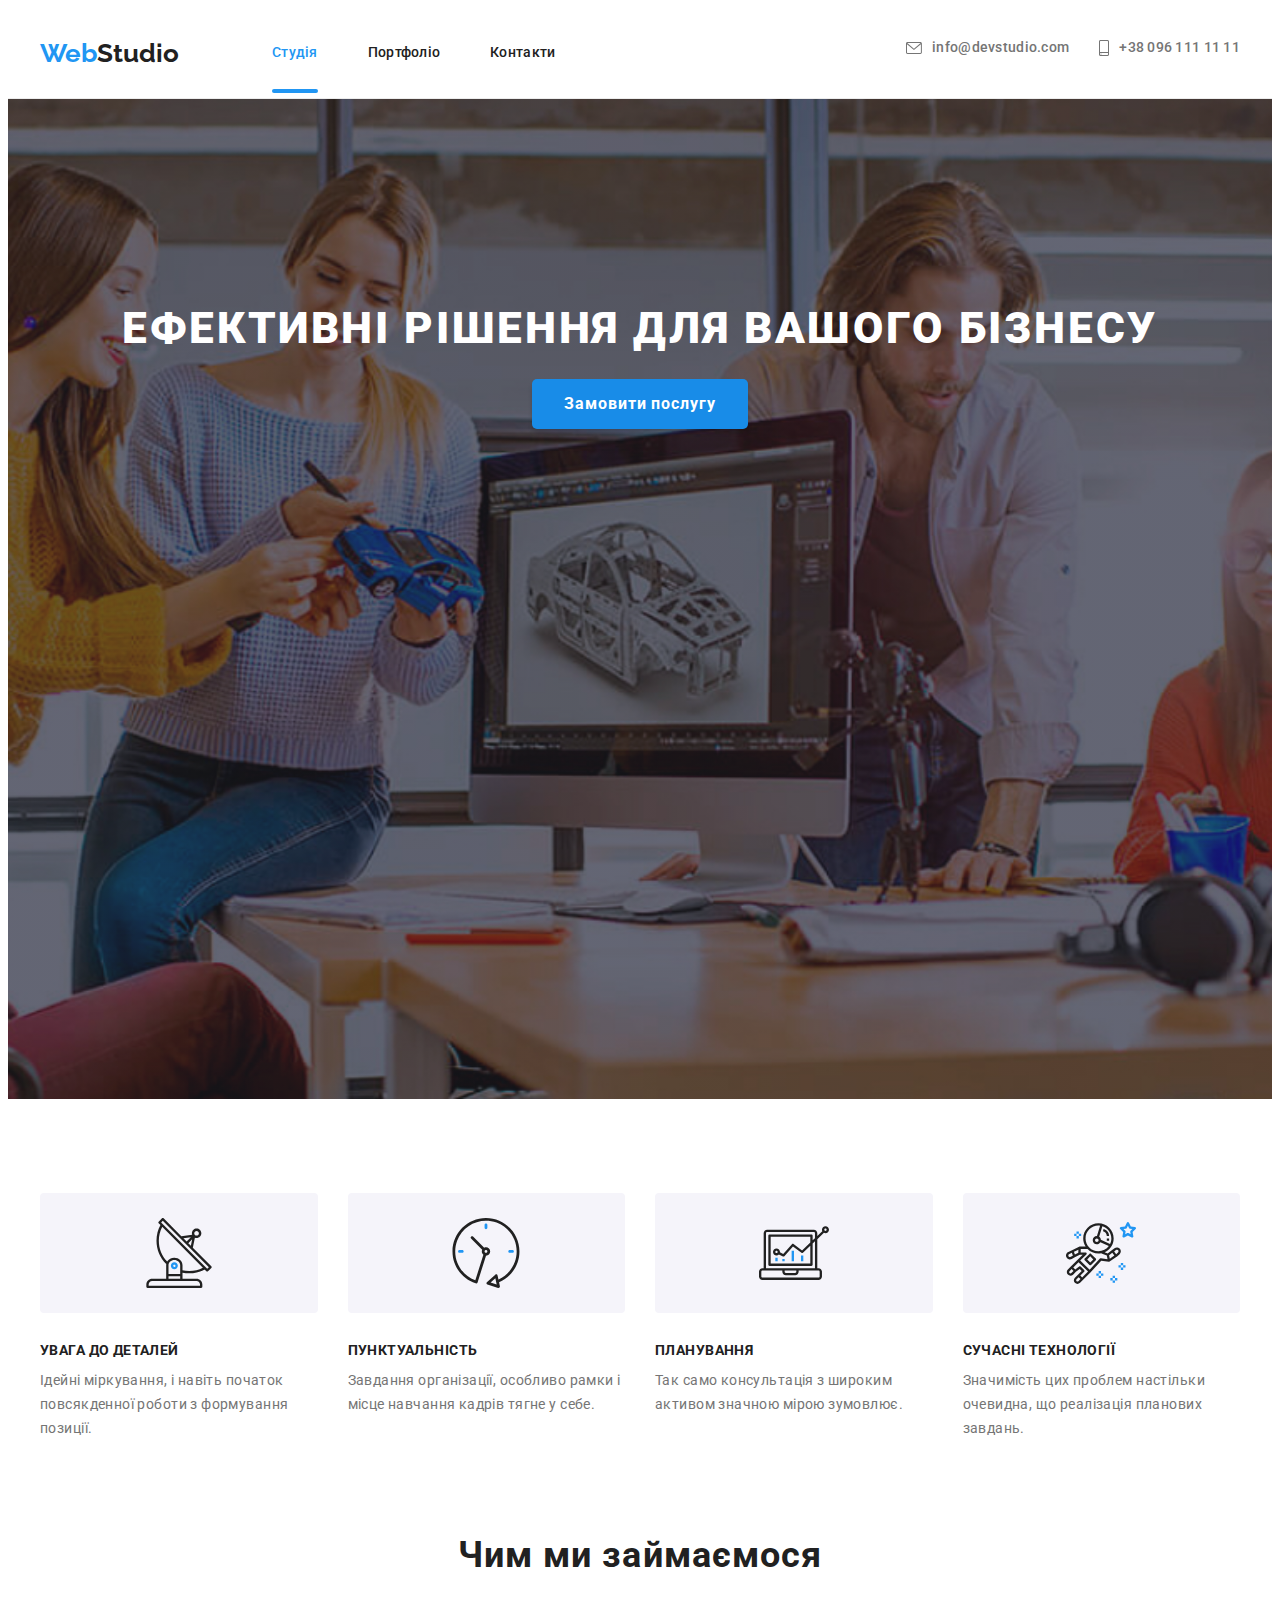
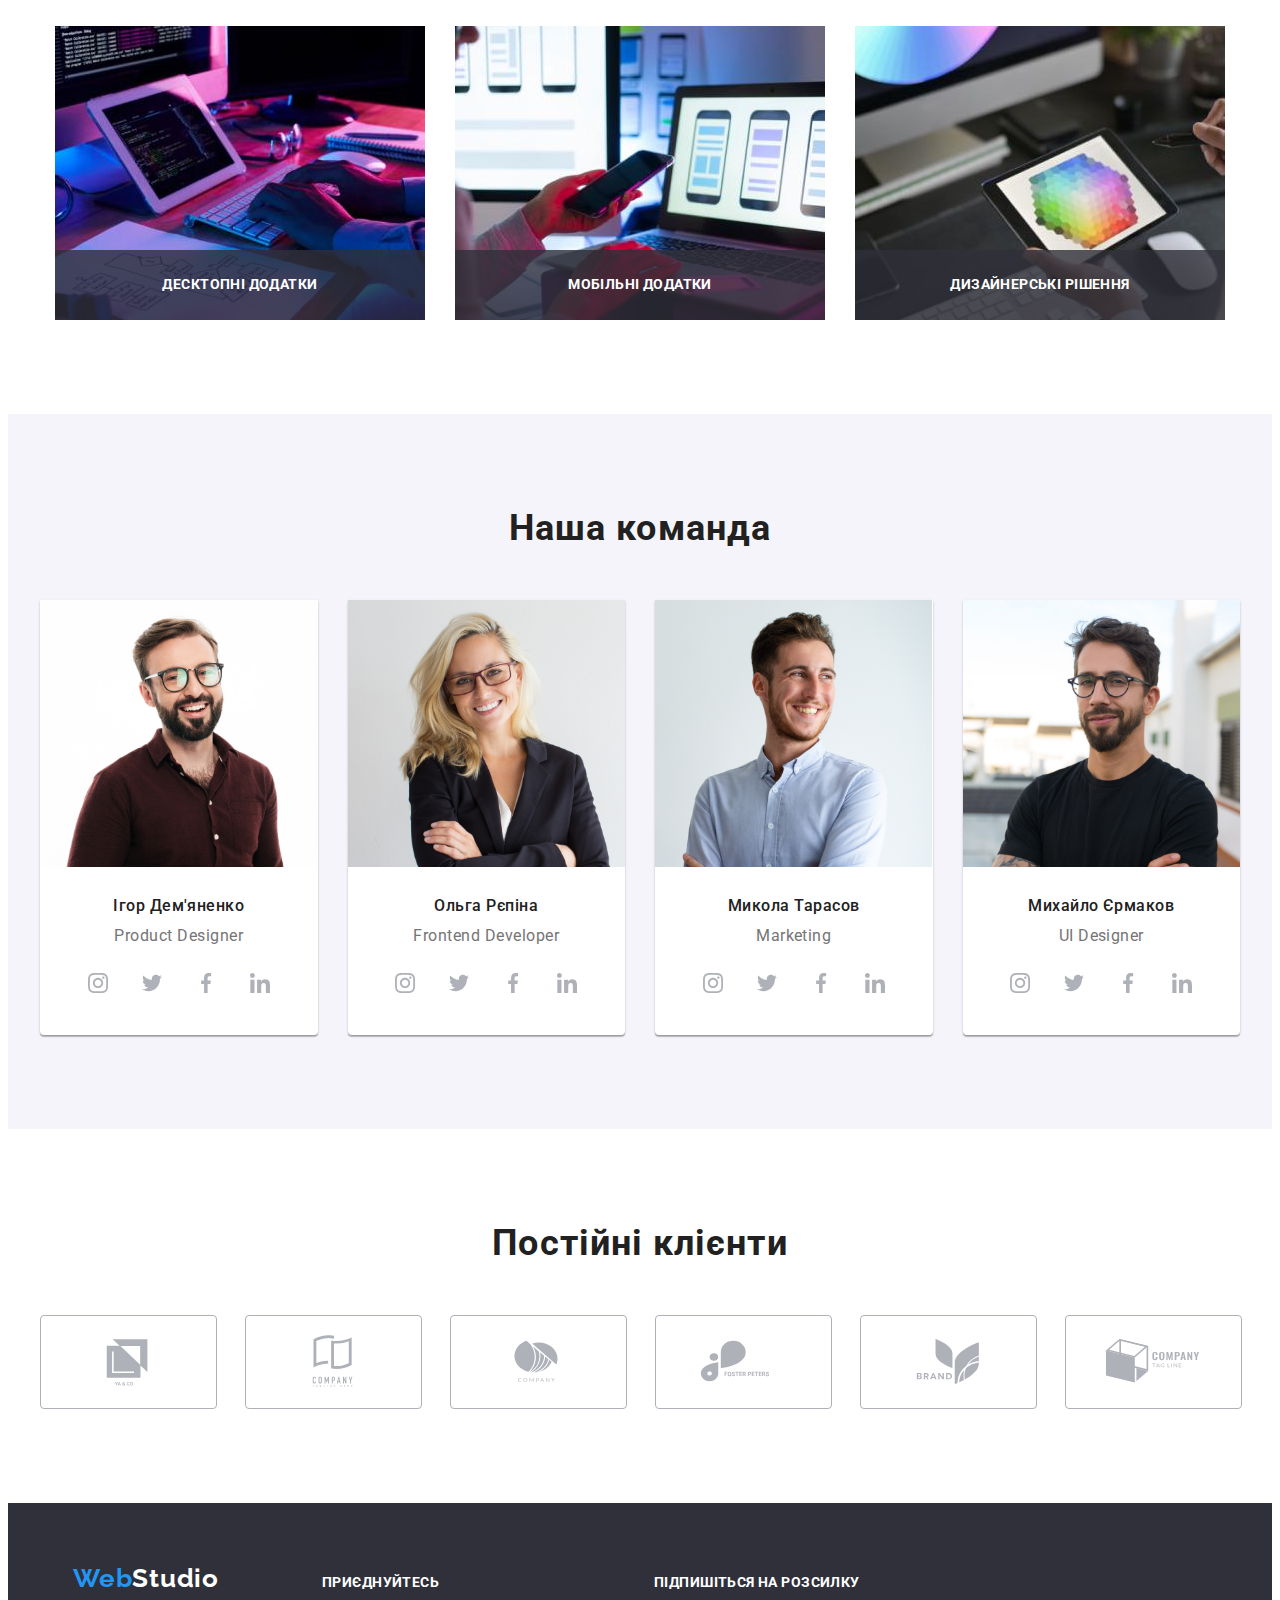
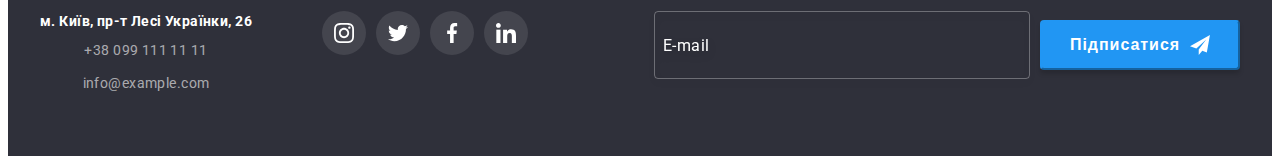
==== commit 3951cf89: "Edited" ====
--- a/index.html
+++ b/index.html
@@ -26,7 +26,7 @@
           Web<span class="studio">Studio</span></a
         >
         <button class="menu-open" type="button">
-          <svg class="open-icon" width="40" height="40">
+          <svg class="open-icon" width="24" height="16">
             <use href="./images/symbol-defs.svg#icon-menu-icon"></use>
           </svg>
         </button>
@@ -66,13 +66,13 @@
           </li>
         </ul>
       </div>
-      <div class="mob-menu is-hidden">
-        <div class="container">
-          <button class="menu-close" type="button">
-            <svg class="close-icon" width="40" height="40">
-              <use href="./images/symbol-defs.svg#icon-close-icon"></use>
-            </svg>
-          </button>
+      <div class="mob-menu" is-hidden>
+        <button class="menu-close" type="button">
+          <svg class="close-icon" width="40" height="40">
+            <use href="./images/symbol-defs.svg#icon-close-icon"></use>
+          </svg>
+        </button>
+        <div class="container mobile-menu">
           <nav class="mob-menu-navigation">
             <ul class="mob-menu-list list">
               <li class="mob-menu-item">
@@ -88,44 +88,48 @@
               </li>
             </ul>
           </nav>
-          <ul class="mob-contacts list">
-            <li class="mob-contacts-item list">
-              <a
-                href="mailto:info@devstudio.com"
-                class="mob-contacts-mail link"
-              >
-                info@devstudio.com
-              </a>
-            </li>
-            <li class="mob-contacts-item list">
-              <a href="tel:+380961111111" class="mob-contacts-tel link">
-                +38 096 111 11 11
-              </a>
-            </li>
-          </ul>
-          <ul class="mob-soc-list list">
-            <li class="mob-soc-item">
-              <a href="" class="mob-soc-link link">Instagram</a>
-            </li>
-            <li class="mob-soc-item"><span class="mob-soc-border"></span></li>
-            <li class="mob-soc-item">
-              <a href="" class="mob-soc-link link">Twitter</a>
-            </li>
-            <li class="mob-soc-item"><span class="mob-soc-border"></span></li>
-            <li class="mob-soc-item">
-              <a href="" class="mob-soc-link link">Facebook</a>
-            </li>
-            <li class="mob-soc-item"><span class="mob-soc-border"></span></li>
-            <li class="mob-soc-item">
-              <a href="" class="mob-soc-link link">LinkedIn</a>
-            </li>
-          </ul>
+          <div class="mobile-contacts">
+            <ul class="mob-contacts list">
+              <li class="mob-contacts-item list">
+                <a href="tel:+380961111111" class="mob-contacts-tel link">
+                  +38 096 111 11 11
+                </a>
+              </li>
+              <li class="mob-contacts-item list">
+                <a
+                  href="mailto:info@devstudio.com"
+                  class="mob-contacts-mail link"
+                >
+                  info@devstudio.com
+                </a>
+              </li>
+            </ul>
+            <div class="mobile-soc">
+              <ul class="mob-soc-list list">
+                <li class="mob-soc-item">
+                  <a href="" class="mob-soc-link link">Instagram</a>
+                </li>
+
+                <li class="mob-soc-item">
+                  <a href="" class="mob-soc-link link">Twitter</a>
+                </li>
+
+                <li class="mob-soc-item">
+                  <a href="" class="mob-soc-link link">Facebook</a>
+                </li>
+
+                <li class="mob-soc-item">
+                  <a href="" class="mob-soc-link link">LinkedIn</a>
+                </li>
+              </ul>
+            </div>
+          </div>
         </div>
       </div>
     </header>
     <main>
       <section class="hero">
-        <div class="container">
+        <div class="container hero-container">
           <h1 class="features-main">Ефективні рішення для вашого бізнесу</h1>
           <button type="button" class="button" data-modal-open>
             Замовити послугу
@@ -198,41 +202,38 @@
           <ul class="our-job-list list">
             <li class="our-job-item">
               <picture>
-                <img src="./images/img-1.jpg" alt="software development" />
-
                 <source
                   srcset="./images/img-1.jpg 1x, ./images/img-1-2x.jpg 2x"
                   media="(min-width:1200px)"
                 />
+                <img src="./images/img-1.jpg" alt="software development" />
               </picture>
 
               <p class="our-job-element">Десктопні додатки</p>
             </li>
             <li class="our-job-item">
               <picture>
+                <source
+                  srcset="./images/img-2.jpg 1x, ./images/img-2-2x.jpg 2x"
+                  media="(min-width:1200px)"
+                />
                 <img
                   src="./images/img-2.jpg"
                   alt="mobile application testing"
                 />
-
-                <source
-                  srcset="./images/img-2.jpg 1x, ./images/img-2-2x.jpg 2x"
-                  media="(min-width:1200px)"
-                />
               </picture>
 
               <p class="our-job-element">Мобільні додатки</p>
             </li>
             <li class="our-job-item">
               <picture>
+                <source
+                  srcset="./images/img-3.jpg 1x, ./images/img-3-2x.jpg 2x"
+                  media="(min-width:1200px)"
+                />
                 <img
                   src="./images/img-3.jpg"
                   alt="working with the color palette"
-                />
-
-                <source
-                  srcset="./images/img-3.jpg 1x, ./images/img-3-2x.jpg 2x"
-                  media="(min-width:1200px)"
                 />
               </picture>
 
@@ -247,15 +248,27 @@
           <ul class="our-team__list list">
             <li class="our-team__item">
               <picture>
-                <img src="./images/img-4.jpg" alt="product designer" />
-                <source srcset="./images/img-4-mob-1x.jpg 1x,
-                ./images/img-4-mob-2x.jpg 2x" media="(max-width:767px) />
-                <source srcset="./images/img-4-tab-1x.jpg 1x,
-                ./images/img-4-tab-2x.jpg 2x" media="(min-width:768px) />
                 <source
                   srcset="./images/img-4.jpg 1x, ./images/img-4-2x.jpg 2x"
                   media="(min-width:1200px)"
                 />
+                <source
+                  srcset="
+                    ./images/img-4-tab-1x.jpg 1x,
+                    ./images/img-4-tab-2x.jpg 2x
+                  "
+                  media="(min-width:768px)"
+                />
+
+                <source
+                  srcset="
+                    ./images/img-4-mob-1x.jpg 1x,
+                    ./images/img-4-mob-2x.jpg 2x
+                  "
+                  media="(max-width:767px)"
+                />
+
+                <img src="./images/img-4.jpg" alt="product designer" />
               </picture>
 
               <div class="team">
@@ -303,15 +316,27 @@
             </li>
             <li class="our-team__item">
               <picture>
-                <img src="./images/img-5.jpg" alt="frontend developer" />
-                <source srcset="./images/img-5-mob-1x.jpg 1x,
-                ./images/img-5-mob-2x.jpg 2x" media="(max-width:767px) />
-                <source srcset="./images/img-5-tab-1x.jpg 1x,
-                ./images/img-5-tab-2x.jpg 2x" media="(min-width:768px) />
                 <source
                   srcset="./images/img-5.jpg 1x, ./images/img-5-2x.jpg 2x"
                   media="(min-width:1200px)"
                 />
+                <source
+                  srcset="
+                    ./images/img-5-tab-1x.jpg 1x,
+                    ./images/img-5-tab-2x.jpg 2x
+                  "
+                  media="(min-width:768px)"
+                />
+
+                <source
+                  srcset="
+                    ./images/img-5-mob-1x.jpg 1x,
+                    ./images/img-5-mob-2x.jpg 2x
+                  "
+                  media="(max-width:767px)"
+                />
+
+                <img src="./images/img-5.jpg" alt="product designer" />
               </picture>
 
               <div class="team">
@@ -359,15 +384,26 @@
             </li>
             <li class="our-team__item">
               <picture>
-                <img src="./images/img-6.jpg" alt="marketing" />
-                <source srcset="./images/img-6-mob-1x.jpg 1x,
-                ./images/img-6-mob-2x.jpg 2x" media="(max-width:767px) />
-                <source srcset="./images/img-6-tab-1x.jpg 1x,
-                ./images/img-6-tab-2x.jpg 2x" media="(min-width:768px) />
                 <source
                   srcset="./images/img-6.jpg 1x, ./images/img-6-2x.jpg 2x"
                   media="(min-width:1200px)"
                 />
+                <source
+                  srcset="
+                    ./images/img-6-tab-1x.jpg 1x,
+                    ./images/img-6-tab-2x.jpg 2x
+                  "
+                  media="(min-width:768px)"
+                />
+                <source
+                  srcset="
+                    ./images/img-6-mob-1x.jpg 1x,
+                    ./images/img-6-mob-2x.jpg 2x
+                  "
+                  media="(max-width:767px)"
+                />
+
+                <img src="./images/img-6.jpg" alt="marketing" />
               </picture>
 
               <div class="team">
@@ -415,15 +451,26 @@
             </li>
             <li class="our-team__item">
               <picture>
-                <img src="./images/img-7.jpg" alt="ul designer" />
-                <source srcset="./images/img-7-mob-1x.jpg 1x,
-                ./images/img-7-mob-2x.jpg 2x" media="(max-width:767px) />
-                <source srcset="./images/img-7-tab-1x.jpg 1x,
-                ./images/img-7-tab-2x.jpg 2x" media="(min-width:768px) />
                 <source
                   srcset="./images/img-7.jpg 1x, ./images/img-7-2x.jpg 2x"
                   media="(min-width:1200px)"
                 />
+                <source
+                  srcset="
+                    ./images/img-7-tab-1x.jpg 1x,
+                    ./images/img-7-tab-2x.jpg 2x
+                  "
+                  media="(min-width:768px)"
+                />
+                <source
+                  srcset="
+                    ./images/img-7-mob-1x.jpg 1x,
+                    ./images/img-7-mob-2x.jpg 2x
+                  "
+                  media="(max-width:767px)"
+                />
+
+                <img src="./images/img-7.jpg" alt="marketing" />
               </picture>
 
               <div class="team">
@@ -683,9 +730,8 @@
               <a href="" class="checkbox-link">Умови договору</a>
             </label>
           </div>
-          <div class="send-button">
-            <button type="submit" class="checkbox-button">Відправити</button>
-          </div>
+
+          <button type="submit" class="checkbox-button">Відправити</button>
         </form>
       </div>
     </div>
--- a/css/main.min.css
+++ b/css/main.min.css
@@ -1 +1 @@
-:root{--primary-text-color: #212121;--secondary-text-color: #757575;--hover-color: #2196f3;--background-color: #ffffff;--footer-background: #2f303a;--our-team-background: #f5f4fa;--features-background: #2f303a;--button-bacground: #188ce8;--our-job-bacground: #e5e5e5;--button-text: #ffffff;--hover-button: #188ce8;--icon-color: #afb1b8}body{background-color:var(--background-color);font-family:"Roboto"}.list{list-style:none}.link{text-decoration:none}p,h1,h2,h3,h4,h5,h6{margin:0}ul,ol{margin:0;padding-left:0}a{color:currentColor}input{padding:8px;font-family:inherit;width:440px;top:50px;left:50px}label{display:flex;flex-direction:column;margin-bottom:18px}img{display:block;max-width:100%;height:auto}.visually-hidden{position:absolute;white-space:nowrap;width:1px;height:1px;overflow:hidden;border:0;padding:0;clip:rect(0 0 0 0);clip-path:inset(50%);margin:-1px}.container{min-width:320px;margin:0 auto;padding:0 15px}@media screen and (max-width: 767px){.container{max-width:480px}}@media screen and (min-width: 768px){.container{max-width:768px}}@media screen and (min-width: 1200px){.container{max-width:1200px}}.web-studio{display:block;margin-left:15px;padding-top:24px;padding-bottom:24px;text-align:center;font-family:Raleway;font-weight:700;font-size:26px;line-height:1.19;text-decoration:none;color:var(--hover-color)}@media screen and (min-width: 1200px){.web-studio{font-size:26px}}.studio{color:var(--primary-text-color)}.button{padding:10px 32px;text-align:center;font-family:inherit;display:block;margin:0 auto;font-weight:700;font-size:16px;line-height:1.87;letter-spacing:.06em;color:var(--button-text);background-color:var(--button-bacground);box-sizing:border-box;border-radius:5px;border:none;min-width:200px;height:50px;box-shadow:0px 4px 4px rgba(0,0,0,.15);transition:background-color 250ms cubic-bezier(0.4, 0, 0.2, 1)}.button:hover,.button:focus{background-color:var(--hover-color)}.menu{background-color:var(--background-color)}@media screen and (min-width: 480px){.menu{padding-left:0;padding-top:60px;padding-right:124px;padding-bottom:40px}}@media screen and (min-width: 768px){.menu{padding-left:71px;padding-top:60px;padding-right:71px;padding-bottom:30px}}@media screen and (min-width: 1200px){.menu{padding-left:282px;padding-top:94px;padding-right:282px;padding-bottom:34px}}.menu-list{display:flex;flex-wrap:wrap;gap:8px;margin-bottom:50px}@media screen and (min-width: 768px){.menu-list{display:flex;justify-content:center}}@media screen and (min-width: 768px){.menu-item{max-width:calc(33.3333333333% - 16px)}}.menu-button{font-family:inherit;font-weight:500;font-size:16px;line-height:1.62;letter-spacing:.03em;text-align:center;cursor:pointer;color:var(--primary-text-color);padding:6px 22px;border-radius:4px;border-color:rgba(0,0,0,0);transition:box-shadow 250ms cubic-bezier(0.4, 0, 0.2, 1),color 250ms cubic-bezier(0.4, 0, 0.2, 1),background-color 250ms cubic-bezier(0.4, 0, 0.2, 1)}.menu-button .current-button,.menu-button:hover,.menu-button:focus{color:var(--button-text);background-color:var(--hover-button);box-shadow:0px 1px 1px rgba(0,0,0,.12),0px 4px 4px rgba(0,0,0,.06),1px 4px 6px rgba(0,0,0,.16)}.footer-logo{display:block;margin-bottom:20px;font-family:"Raleway";font-style:normal;font-weight:700;font-size:26px;line-height:1.19;letter-spacing:.03em;text-decoration:none;color:var(--hover-color)}@media screen and (min-width: 480px){.footer-logo{display:block;align-items:center;justify-content:center}}.studio-footer{color:var(--button-text)}.backdrop{position:fixed;top:0;width:100vw;height:100vh;background-color:rgba(0,0,0,.2);transition:opacity 250ms cubic-bezier(0.4, 0, 0.2, 1),visibility 250ms cubic-bezier(0.4, 0, 0.2, 1)}.backdrop.is-hidden .modal{transform:translate(-50%, -50%) scale(0) rotate(360deg)}.modal{background-color:var(--background-color);border-radius:4px;width:528px;height:581px;position:absolute;top:50%;left:50%;transform:translate(-50%, -50%) scale(1) rotate(0);transition:transform 250ms cubic-bezier(0.4, 0, 0.2, 1);padding:40px;box-shadow:0px 1px 3px rgba(0,0,0,.12),0px 1px 1px rgba(0,0,0,.14),0px 2px 1px rgba(0,0,0,.2);border-radius:4px}.close-button{position:absolute;top:10px;right:10px;width:30px;height:30px;border:1px solid rgba(0,0,0,.1);border-radius:50%;background-color:rgba(0,0,0,0);display:flex;align-items:center;justify-content:center}.close-button:hover,.close-button:focus{color:var(--icon-color)}.is-hidden{opacity:0;visibility:hidden;pointer-events:none}.modal-title{display:block;font-weight:700;font-size:20px;line-height:1.15;letter-spacing:.03em;text-align:center;color:var(--primary-text-color);margin-bottom:12px}.modal-input{width:448px;height:40px;border:1px solid rgba(33,33,33,.2);border-radius:4px;padding-left:35px;transition:border 250ms cubic-bezier(0.4, 0, 0.2, 1);outline:rgba(0,0,0,0);transition:border-color 250ms cubic-bezier(0.4, 0, 0.2, 1)}.modal-input:hover,.modal-input:focus{border-color:var(--hover-color)}.modal-icon{position:relative}.icon-input{position:absolute;left:8px;top:50%;transform:translateY(-50%);transition:fill 250ms cubic-bezier(0.4, 0, 0.2, 1)}.icon-input:hover,.icon-input:focus{fill:var(--hover-color)}.modal-input:hover+.icon-input,.modal-input:focus+.icon-input{fill:var(--hover-color)}.modal-label{font-weight:400;font-size:12px;line-height:1.16;letter-spacing:.01em;color:var(--secondary-text-color);margin-bottom:4px}.modal-window{margin-bottom:10px}.modal-comment{display:block;width:100%;height:120px;border:1px solid rgba(33,33,33,.2);border-radius:4px;resize:none;padding:12px 16px;outline:rgba(0,0,0,0)}.modal-comment:hover,.modal-comment:focus{border-color:var(--hover-color)}.modal-comment::placeholder{font-weight:400;font-size:12px;line-height:1.16;letter-spacing:.01em;color:rgba(117,117,117,.5)}.checkbox{margin-bottom:30px;padding:0 12px}.modal-checkbox{position:relative;left:30px;display:block;align-items:center;justify-content:center;margin:0;font-weight:400;font-size:14px;line-height:1.71;letter-spacing:.03em;color:var(--secondary-text-color);transition:color 250ms cubic-bezier(0.4, 0, 0.2, 1)}.icon-checkbox{position:absolute;left:-28px;top:3px;width:16px;height:15px;border:2px solid var(--primary-text-color);border-radius:3px;display:flex;align-items:center;justify-content:center;transition:border-color 250ms cubic-bezier(0.4, 0, 0.2, 1)}.checkbox-input:checked+.modal-checkbox .icon-checkbox{background-color:var(--hover-color);border-color:var(--hover-color)}.checkbox-input:focus+.icon-checkbox{border-color:var(--hover-color)}.icon-check{fill:rgba(0,0,0,0)}.checkbox-input:checked+.modal-checkbox .icon-check{fill:var(--background-color)}.checkbox-link-span{top:0;margin-left:28px;padding:0}.checkbox-link{color:var(--hover-color)}.send-button{display:flex;align-items:center;justify-content:center}.checkbox-button{margin-left:124px;margin:0;width:200px;height:50px;font-weight:700;font-size:16px;line-height:1.87;letter-spacing:.06em;justify-content:center;color:var(--button-text);background-color:var(--hover-color);box-shadow:0px 4px 4px rgba(0,0,0,.15);border-radius:4px;border:1px solid var(--hover-color);transition:color 250ms cubic-bezier(0.4, 0, 0.2, 1),bacground-color 250ms cubic-bezier(0.4, 0, 0.2, 1),box-shadow 250ms cubic-bezier(0.4, 0, 0.2, 1)}.checkbox-button:hover,.checkbox-button:focus{color:var(--hover-button);background-color:var(--hover-color);box-shadow:0px 4px 4px rgba(0,0,0,.15)}.close-icon{fill:currentColor}.close-icon:hover,.close-icon:focus{fill:var(--button-bacground)}.header{display:flex;align-items:center;justify-content:center;background-color:var(--background-color);border-bottom:1px solid #ececec;width:100%}.header>.container{display:flex;align-items:center;width:100%}.navigation{align-items:center;margin-left:93px}.navigation__list{display:none}@media screen and (min-width: 768px){.navigation__list{display:flex;gap:50px}}@media screen and (min-width: 1200px){.navigation__list{display:flex}}.navigation__item{display:block}.navigation__link{padding:30px 0;display:block;font-weight:500;font-size:14px;line-height:1.14;letter-spacing:.02em;color:var(--primary-text-color);transition:color 250ms cubic-bezier(0.4, 0, 0.2, 1)}.current-page{color:var(--hover-color);position:relative}.current-page::after{content:"";position:absolute;left:0;bottom:-2px;display:block;width:100%;height:4px;background-color:var(--hover-color);border-radius:2px}.current-page,.header-link:hover,.header-link:focus{color:var(--hover-color)}.contacts{display:none}@media screen and (min-width: 768px){.contacts{display:block;margin-left:auto}}@media screen and (min-width: 1200px){.contacts{display:flex;gap:30px;margin-left:auto}}.contacts__mail{padding-top:32px;padding-bottom:32px;display:flex;align-items:center;font-weight:500;font-size:14px;line-height:1.14;letter-spacing:.02em;color:var(--secondary-text-color);transition:color 250ms cubic-bezier(0.4, 0, 0.2, 1)}.contacts__mail:hover,.contacts__mail:focus{color:var(--hover-color)}@media screen and (min-width: 768px){.contacts__mail{display:flex;padding:0;margin-bottom:10px}}@media screen and (min-width: 1200px){.contacts__mail{display:flex;padding:32px 0;margin-bottom:0}}.contacts__tel{padding-top:32px;padding-bottom:32px;display:flex;align-items:center;font-weight:500;font-size:14px;line-height:1.14;letter-spacing:.02em;color:var(--secondary-text-color);transition:color 250ms cubic-bezier(0.4, 0, 0.2, 1)}.contacts__tel:hover,.contacts__tel:focus{color:var(--hover-color)}@media screen and (min-width: 768px){.contacts__tel{padding:0}}@media screen and (min-width: 1200px){.contacts__tel{padding:32px 0}}.contacts__icon{display:inline-block;margin-right:10px;fill:currentColor}.menu-open{position:relative;display:inline-flex;margin-left:276px;padding:0;border:none;background-color:var(--background-color)}@media screen and (min-width: 768px){.menu-open{display:none}}@media screen and (min-width: 1200px){.menu-open{display:none}}.mob-menu{position:fixed;z-index:2;width:100%;height:100%;top:0;padding:48px 40px;background-color:var(--background-color);transition:transform 250ms cubic-bezier(0.4, 0, 0.2, 1)}@media screen and (min-width: 768px){.mob-menu{display:none}}@media screen and (min-width: 1200px){.mob-menu{display:none}}.menu-close{display:block;margin-left:auto;margin-bottom:10px;border:none;background-color:rgba(0,0,0,0)}.close-icon{background-color:rgba(0,0,0,0)}.close-icon:hover,.close-icon:focus{color:var(--hover-color)}.mob-menu-list{margin-bottom:306px}.mob-menu-item:not(:last-child){margin-bottom:32px}.mob-menu-link{font-weight:500;font-size:40px;line-height:1.17;letter-spacing:.02em;color:var(--primary-text-color)}.mob-contacts{margin-bottom:64px}.mob-contacts-item:not(:last-child){margin-bottom:32px}.mob-contacts-mail{font-weight:500;font-size:34px;line-height:1.17;letter-spacing:.02em;color:var(--hover-color)}.mob-contacts-tel{font-weight:500;font-size:24px;line-height:1.16;letter-spacing:.02em;color:var(--secondary-text-color)}.mob-soc-list{display:flex;gap:20px}.mob-soc-link{font-weight:500;font-size:18px;line-height:1.22;letter-spacing:.02em;color:var(--hover-color)}.mob-soc-border{border:1px solid rgba(33,33,33,.2)}.hero{margin:0 auto;background-color:var(--features-background);padding:118px 60px;background-image:linear-gradient(rgba(47, 48, 58, 0.4), rgba(47, 48, 58, 0.4)),url(../images/Hero-bg-mob.jpg);background-repeat:no-repeat;background-position:center;background-size:cover;width:100%;height:400px}@media(min-device-pixel-ratio: 2),(min-resolution: 192dpi),(min-resolution: 2dppx){.hero{background-image:linear-gradient(rgba(47, 48, 58, 0.4), rgba(47, 48, 58, 0.4)),url(../images/Hero-bg-mob-2x.jpg)}}@media screen and (min-width: 768px){.hero{margin:0 auto;padding:118px 204px;background-color:var(--features-background);background-image:linear-gradient(rgba(47, 48, 58, 0.4), rgba(47, 48, 58, 0.4)),url(../images/Hero-bg-tab.jpg);background-repeat:no-repeat;background-position:center;background-size:cover;width:100%;height:400px}}@media screen and (min-width: 768px)and (min-device-pixel-ratio: 2),screen and (min-width: 768px)and (min-resolution: 192dpi),screen and (min-width: 768px)and (min-resolution: 2dppx){.hero{background-image:linear-gradient(rgba(47, 48, 58, 0.4), rgba(47, 48, 58, 0.4)),url(../images/Hero-bg-tab-2x.jpg)}}@media screen and (min-width: 1200px){.hero{margin:0 auto;width:100%;height:600px;background-color:var(--features-background);padding:200px 0;background-image:linear-gradient(rgba(47, 48, 58, 0.4), rgba(47, 48, 58, 0.4)),url(../images/Fone.jpg);background-repeat:no-repeat;background-position:center;background-size:cover}}@media screen and (min-width: 1200px)and (min-device-pixel-ratio: 2),screen and (min-width: 1200px)and (min-resolution: 192dpi),screen and (min-width: 1200px)and (min-resolution: 2dppx){.hero{background-image:linear-gradient(rgba(47, 48, 58, 0.4), rgba(47, 48, 58, 0.4)),url(../images/Fone-2x.jpg)}}.hero .container{width:100%}@media screen and (min-width: 1200px){.hero .container{width:696px;padding:0}}.features-main{margin-bottom:30px;color:var(--button-text);text-align:center;display:flex;align-items:center;justify-content:center;font-weight:900;font-size:26px;line-height:1.61;letter-spacing:.06em;text-transform:uppercase}@media screen and (min-width: 1200px){.features-main{margin-bottom:20px;text-align:center;font-weight:900;font-size:44px;line-height:1.36;letter-spacing:.06em;text-transform:uppercase;color:var(--background-color)}}@media screen and (min-width: 480px){.page-sections{padding:60px 0}}@media screen and (min-width: 768px){.page-sections{padding:60px 0}}@media screen and (min-width: 1200px){.page-sections{padding:94px 0}}.features-list{display:flex;flex-wrap:wrap;gap:30px}.features-item{width:100%}@media screen and (min-width: 768px){.features-item{width:calc((100% - 30px)/2)}}@media screen and (min-width: 1200px){.features-item{width:calc(25% - 30px)}}.page-icons{margin-bottom:30px;gap:30px;width:100%;height:120px;background-color:var(--our-team-background);border-radius:4px;display:flex;align-items:center;justify-content:center}.page-social-icon{fill:var(--primary-text-color)}.features-sub-title{display:flex;align-items:center;justify-content:center;margin-bottom:10px;font-weight:700;font-size:14px;line-height:1.14;letter-spacing:.03em;text-transform:uppercase;color:var(--primary-text-color)}.features-description{font-size:14px;line-height:1.71;letter-spacing:.03em;color:var(--secondary-text-color)}.our-job{display:none}@media screen and (min-width: 768px){.our-job{display:none}}@media screen and (min-width: 1200px){.our-job{display:flex;padding-top:0}}.our-job-title{text-align:center;margin-bottom:50px;font-weight:700;font-size:36px;line-height:1.16;letter-spacing:.03em;color:var(--primary-text-color)}.our-job-list{display:flex;gap:30px}.our-job-item{background-color:var(--background-color);position:relative}.our-job-element{background-color:rgba(47,48,58,.8);width:370px;height:70px;position:absolute;bottom:0;font-weight:700;font-size:14px;line-height:1.14;letter-spacing:.03em;display:flex;align-items:center;justify-content:center;text-align:center;text-transform:uppercase;color:var(--button-text)}.our-team{background-color:var(--our-team-background)}@media screen and (min-width: 480px){.our-team{padding:60px 15px}}@media screen and (min-width: 768px){.our-team{padding:60px 15px}}@media screen and (min-width: 1200px){.our-team{padding:94px 0}}.our-team__title{font-weight:700;font-size:28px;line-height:1.17;letter-spacing:.03em;text-align:center;margin-bottom:30px}@media screen and (min-width: 768px){.our-team__title{font-weight:700;font-size:28px;line-height:1.17;letter-spacing:.03em;text-align:center;margin-bottom:30px}}@media screen and (min-width: 1200px){.our-team__title{text-align:center;margin-bottom:50px;font-weight:700;font-size:36px;line-height:1.16;letter-spacing:.03em;color:var(--primary-text-color)}}.our-team__list{display:flex;flex-wrap:wrap;gap:30px}.our-team__item{width:100%;background-color:var(--background-color);box-shadow:0px 1px 3px rgba(0,0,0,.12),0px 1px 1px rgba(0,0,0,.14),0px 2px 1px rgba(0,0,0,.2);border-radius:0px 0px 4px 4px}@media screen and (min-width: 768px){.our-team__item{width:calc(50% - 30px)}}@media screen and (min-width: 1200px){.our-team__item{width:calc(25% - 30px)}}.team{padding:30px 0}.team__emoloyees{margin-bottom:10px;font-weight:500;font-size:16px;line-height:1.18;letter-spacing:.03em;text-align:center;color:var(--primary-text-color)}.team__position{margin-bottom:16px;line-height:1.19;text-align:center;letter-spacing:.03em;color:var(--secondary-text-color)}.networks{display:flex;justify-content:center;gap:10px}.networks__link{border-radius:50%;width:44px;height:44px;display:flex;align-items:center;justify-content:center;background-color:rgba(0,0,0,0);transition:background-color 250ms cubic-bezier(0.4, 0, 0.2, 1)}.networks__link:hover,.networks__link:focus{background-color:var(--hover-color)}.networks__icon{display:inline-flex;fill:var(--icon-color);transition:fill 250ms cubic-bezier(0.4, 0, 0.2, 1)}.networks__link:hover .networks__icon,.networks__link:focus .networks__icon{fill:var(--button-text)}@media screen and (min-width: 480px){.regular-clients{padding-left:15px;padding-top:123px;padding-right:15px;padding-bottom:60px}}@media screen and (min-width: 768px){.regular-clients{padding-left:15px;padding-top:123px;padding-right:15px;padding-bottom:60px}}@media screen and (min-width: 1200px){.regular-clients{padding:94px 0}}.regular-clients__title{font-weight:700;font-size:28px;line-height:1.17;letter-spacing:.03em;text-align:center;margin-bottom:30px}@media screen and (min-width: 768px){.regular-clients__title{font-weight:700;font-size:28px;line-height:1.17;letter-spacing:.03em;text-align:center;margin-bottom:30px}}@media screen and (min-width: 1200px){.regular-clients__title{font-weight:700;font-size:36px;line-height:1.16;letter-spacing:.03em;text-align:center;color:var(--primary-text-color);margin-bottom:50px}}.regular-clients__list{display:flex;flex-wrap:wrap;gap:30px}.regular-clients__item{width:100%;width:calc((100% - 30px)/2)}@media screen and (min-width: 768px){.regular-clients__item{width:calc((100% - 60px)/3)}}@media screen and (min-width: 1200px){.regular-clients__item{width:calc((100% - 150px)/6)}}.regular-clients__link{border:1px solid #afb1b8;border-radius:4px;width:170px;height:92px;outline:rgba(0,0,0,0);display:flex;align-items:center;justify-content:center;transition:border 250ms cubic-bezier(0.4, 0, 0.2, 1)}@media screen and (min-width: 480px){.regular-clients__link{width:100%}}@media screen and (min-width: 768px){.regular-clients__link{width:100%}}@media screen and (min-width: 1200px){.regular-clients__link{width:100%}}.regular-clients__link:hover,.regular-clients__link:focus{border:1px solid var(--hover-color);fill:var(--hover-color)}.regular-clients__icon{display:inline-flex;fill:var(--icon-color);transition:fill 250ms cubic-bezier(0.4, 0, 0.2, 1)}.regular-clients__link:hover .regular-clients__icon,.regular-clients__link:focus .regular-clients__icon{fill:var(--hover-color)}.footer{padding:60px 0;background-color:var(--footer-background)}.footer-display{display:block}@media screen and (min-width: 1200px){.footer-display{display:flex;align-items:baseline}}.footer-mob{display:flex;flex-direction:column;flex-wrap:wrap;text-align:center;align-items:center;justify-content:center}@media screen and (min-width: 768px){.footer-mob{display:flex;align-items:baseline;flex-direction:row}}@media screen and (min-width: 1200px){.footer-mob{display:flex;align-items:baseline;flex-direction:row}}.footer-contacts{display:block;align-items:center;justify-content:center;margin-bottom:60px}@media screen and (min-width: 768px){.footer-contacts{display:block}}@media screen and (min-width: 1200px){.footer-contacts{display:block}}.address{color:var(--button-text);font-style:normal;font-size:14px;line-height:1.7}.footer-list{display:block;align-items:center;justify-content:center}.footer-item:not(:last-child){margin-bottom:9px}.footer-address{margin-bottom:9px;font-weight:700;font-size:14px;line-height:1.14;letter-spacing:.03em;color:var(--button-text);transition:color 250ms cubic-bezier(0.4, 0, 0.2, 1)}.footer-address:hover,.footer-address:focus{color:var(--hover-color)}.footer-tel{font-size:14px;line-height:1.71;letter-spacing:.03em;color:rgba(255,255,255,.6);transition:color 250ms cubic-bezier(0.4, 0, 0.2, 1)}.footer-tel:hover,.footer-tel:focus{color:var(--hover-color)}.footer-mail{font-size:14px;line-height:1.71;letter-spacing:.03em;color:rgba(255,255,255,.6);transition:color 250ms cubic-bezier(0.4, 0, 0.2, 1)}.footer-mail:hover,.footer-mail:focus{color:var(--hover-color)}.join-us{margin-bottom:60px}@media screen and (min-width: 768px){.join-us{display:block;margin-left:70px}}@media screen and (min-width: 1200px){.join-us{display:block;margin-left:70px}}.join-us-title{display:flex;align-items:center;justify-content:center;margin-bottom:20px;font-weight:700;font-size:14px;line-height:1.14;letter-spacing:.03em;text-transform:uppercase;color:var(--button-text);transition:color 250ms cubic-bezier(0.4, 0, 0.2, 1)}.join-us-list{display:flex;align-items:center;justify-content:center;gap:10px}@media screen and (min-width: 768px){.join-us-list{display:flex;gap:10px}}@media screen and (min-width: 1200px){.join-us-list{display:flex;gap:10px}}.join-us-link{border-radius:50%;background-color:rgba(255,255,255,.1);width:44px;height:44px;display:flex;align-items:center;justify-content:center;transition:bacground-color 250ms cubic-bezier(0.4, 0, 0.2, 1)}.join-us-link:hover,.join-us-link:focus{background-color:var(--hover-color)}.join-us-icon{fill:var(--button-text)}.subscribe{margin-left:auto;display:flex;flex-direction:column}.subscribe__form{display:flex;align-items:center;justify-content:center;flex-direction:column;gap:20px}@media screen and (min-width: 768px){.subscribe__form{display:flex;align-items:center;justify-content:center;width:auto;flex-direction:column;gap:20px}}@media screen and (min-width: 1200px){.subscribe__form{display:flex;flex-direction:row;gap:0}}.subscribe__text{display:flex;align-items:center;justify-content:center;margin-bottom:20px;font-weight:700;font-size:14px;line-height:1.14;letter-spacing:.03em;text-transform:uppercase;color:var(--button-text)}@media screen and (min-width: 1200px){.subscribe__text{display:flex;align-items:start;justify-content:start}}.subscribe__input{display:flex;margin-right:10px;width:480px;height:50px;color:var(--button-text);font-weight:400;font-size:16px;line-height:1.25;letter-spacing:.03em;background-color:rgba(0,0,0,0);border:1px solid rgba(255,255,255,.3);filter:drop-shadow(0px 4px 4px rgba(0, 0, 0, 0.15));border-radius:4px;outline:rgba(0,0,0,0)}@media screen and (min-width: 768px){.subscribe__input{width:450px}}@media screen and (min-width: 1200px){.subscribe__input{width:358px}}.subscribe__input::placeholder{font-size:16px;line-height:1.25;letter-spacing:.03em;color:var(--button-text)}.subscribe__input:hover,.subscribe__input:focus{border:1px solid var(--hover-color)}.subscribe__button{padding:10px 28px;width:200px;height:50px;background-color:var(--hover-color);box-shadow:0px 4px 4px rgba(0,0,0,.15);border-radius:4px;border-color:var(--hover-color);font-weight:700;font-size:16px;line-height:1.87;letter-spacing:.06em;color:var(--button-text);display:flex;align-items:center;transition:background-color 250ms cubic-bezier(0.4, 0, 0.2, 1)}.subscribe__button:hover,.subscribe__button:focus{background-color:var(--hover-color)}.subscribe__icon{fill:var(--background-color);margin-left:10px}.projects{background-color:var(--background-color)}@media screen and (min-width: 480px){.projects{padding:60px 15px}}@media screen and (min-width: 768px){.projects{padding:60px 15px}}@media screen and (min-width: 1200px){.projects{padding:94px 0}}.projects-list{display:flex;flex-wrap:wrap}@media screen and (min-width: 480px){.projects-list{display:flex;flex-wrap:wrap;gap:30px}}@media screen and (min-width: 768px){.projects-list{display:flex;flex-wrap:wrap;justify-content:center;gap:30px}}@media screen and (min-width: 1200px){.projects-list{display:flex;flex-wrap:wrap;justify-content:center;gap:30px}}.project-item{max-width:450px;height:100%}@media screen and (min-width: 768px){.project-item{max-width:calc(50% - 60px)}}@media screen and (min-width: 1200px){.project-item{max-width:calc(33.3333333333% - 60px);display:flex;flex-direction:column;height:100%}}.portfolio-icon{display:flex;flex-direction:column;height:100%;outline:rgba(0,0,0,0);transition:transform 250ms cubic-bezier(0.4, 0, 0.2, 1),box-shadow 250ms cubic-bezier(0.4, 0, 0.2, 1)}@media screen and (min-width: 768px){.portfolio-icon{display:flex;flex-direction:column;height:100%}}@media screen and (min-width: 768px){.portfolio-icon{display:flex;flex-direction:column;height:100%}}.portfolio-icon:hover,.portfolio-icon:focus{box-shadow:0px 1px 1px rgba(0,0,0,.12),0px 4px 4px rgba(0,0,0,.06),1px 4px 6px rgba(0,0,0,.16)}.portfolio-icon:hover,.portfolio-icon:focus{display:block;box-shadow:0px 1px 1px rgba(0,0,0,.12),0px 4px 4px rgba(0,0,0,.06),1px 4px 6px rgba(0,0,0,.16)}.portfolio-box{padding:20px 24px;border:1px solid #eee;border-top:0}.portfolio-overlay{position:relative;overflow:hidden}.portfolio-text{top:0;left:0;width:100%;height:100%;flex-grow:1;padding:63px 24px;color:var(--button-text);font-size:18px;line-height:1.56;background-color:rgba(33,150,243,.9);content:"";position:absolute;transform:translateY(101%);transition:transform 250ms cubic-bezier(0.4, 0, 0.2, 1)}.portfolio-icon:hover .portfolio-text,.portfolio-icon:focus .portfolio-text{transform:translateY(0);box-shadow:0px 1px 1px rgba(0,0,0,.12),0px 4px 4px rgba(0,0,0,.06),1px 4px 6px rgba(0,0,0,.16)}.projects-title{font-weight:700;font-size:18px;line-height:2;letter-spacing:.06em;color:var(--primary-text-color)}.project-description{font-weight:400;font-size:16px;line-height:1.87;letter-spacing:.03em;color:var(--secondary-text-color)}/*# sourceMappingURL=main.min.css.map */+:root{--primary-text-color: #212121;--secondary-text-color: #757575;--hover-color: #2196f3;--background-color: #ffffff;--footer-background: #2f303a;--our-team-background: #f5f4fa;--features-background: #2f303a;--button-bacground: #188ce8;--our-job-bacground: #e5e5e5;--button-text: #ffffff;--hover-button: #188ce8;--icon-color: #afb1b8}body{background-color:var(--background-color);font-family:"Roboto"}.list{list-style:none}.link{text-decoration:none}p,h1,h2,h3,h4,h5,h6{margin:0}ul,ol{margin:0;padding-left:0}a{color:currentColor}input{padding:8px;font-family:inherit;width:440px;top:50px;left:50px}label{display:flex;flex-direction:column;margin-bottom:18px}img{display:block;max-width:100%;height:auto}.visually-hidden{position:absolute;white-space:nowrap;width:1px;height:1px;overflow:hidden;border:0;padding:0;clip:rect(0 0 0 0);clip-path:inset(50%);margin:-1px}.container{min-width:320px;margin:0 auto;padding:0 15px}@media screen and (max-width: 767px){.container{max-width:480px}}@media screen and (min-width: 768px){.container{max-width:768px}}@media screen and (min-width: 1200px){.container{max-width:1200px}}.web-studio{display:block;padding-top:24px;padding-bottom:24px;text-align:center;font-family:Raleway;font-weight:700;font-size:26px;line-height:1.19;text-decoration:none;color:var(--hover-color)}@media screen and (min-width: 1200px){.web-studio{font-size:26px}}.studio{color:var(--primary-text-color)}.button{padding:10px 32px;text-align:center;align-items:center;justify-content:center;font-family:inherit;display:block;margin:0 auto;margin-left:auto;margin-right:auto;font-weight:700;font-size:16px;line-height:1.87;letter-spacing:.06em;color:var(--button-text);background-color:var(--button-bacground);box-sizing:border-box;border-radius:5px;border:none;min-width:200px;height:50px;box-shadow:0px 4px 4px rgba(0,0,0,.15);transition:background-color 250ms cubic-bezier(0.4, 0, 0.2, 1)}.button:hover,.button:focus{background-color:var(--hover-color)}.menu{transition:transform 550ms cubic-bezier(0.4, 0, 0.2, 1);background-color:var(--background-color)}@media screen and (max-width: 330px){.menu{padding:40px 10px}}@media screen and (min-width: 480px){.menu{padding-left:0;padding-top:60px;padding-right:124px;padding-bottom:40px}}@media screen and (min-width: 768px){.menu{padding-left:71px;padding-top:60px;padding-right:71px;padding-bottom:30px}}@media screen and (min-width: 1200px){.menu{padding-left:282px;padding-top:94px;padding-right:282px;padding-bottom:34px}}.menu-list{display:flex;flex-wrap:wrap;gap:8px;margin-bottom:50px}@media screen and (min-width: 768px){.menu-list{display:flex;justify-content:center}}@media screen and (min-width: 768px){.menu-item{max-width:calc(33.3333333333% - 16px)}}.menu-button{font-family:inherit;font-weight:500;font-size:16px;line-height:1.62;letter-spacing:.03em;text-align:center;cursor:pointer;color:var(--primary-text-color);padding:6px 22px;border-radius:4px;border-color:rgba(0,0,0,0);transition:box-shadow 250ms cubic-bezier(0.4, 0, 0.2, 1),color 250ms cubic-bezier(0.4, 0, 0.2, 1),background-color 250ms cubic-bezier(0.4, 0, 0.2, 1)}.menu-button .current-button,.menu-button:hover,.menu-button:focus{color:var(--button-text);background-color:var(--hover-button);box-shadow:0px 1px 1px rgba(0,0,0,.12),0px 4px 4px rgba(0,0,0,.06),1px 4px 6px rgba(0,0,0,.16)}.footer-logo{display:block;margin-bottom:20px;font-family:"Raleway";font-style:normal;font-weight:700;font-size:26px;line-height:1.19;letter-spacing:.03em;text-decoration:none;color:var(--hover-color)}@media screen and (min-width: 480px){.footer-logo{display:block;align-items:center;justify-content:center}}.studio-footer{color:var(--button-text)}.backdrop{position:fixed;top:0;width:100vw;height:100vh;background-color:rgba(0,0,0,.2);transition:opacity 250ms cubic-bezier(0.4, 0, 0.2, 1),visibility 250ms cubic-bezier(0.4, 0, 0.2, 1)}.backdrop.is-hidden .modal{transform:translate(-50%, -50%) scale(0) rotate(360deg)}.modal{background-color:var(--background-color);border-radius:4px;width:100%;height:609px;position:absolute;top:50%;left:50%;transform:translate(-50%, -50%) scale(1) rotate(0);transition:transform 250ms cubic-bezier(0.4, 0, 0.2, 1);padding:40px;box-shadow:0px 1px 3px rgba(0,0,0,.12),0px 1px 1px rgba(0,0,0,.14),0px 2px 1px rgba(0,0,0,.2);border-radius:4px}@media screen and (max-width: 330px){.modal{padding:40px 10px}}@media screen and (min-width: 450px){.modal{width:450px;padding:40px}}@media screen and (min-width: 768px){.modal{width:450px;height:609px}}@media screen and (min-width: 1200px){.modal{width:528px;height:581px}}.modal-form{display:block;align-items:center;justify-content:center}.close-button{position:absolute;top:10px;right:10px;width:30px;height:30px;border:1px solid rgba(0,0,0,.1);border-radius:50%;background-color:rgba(0,0,0,0);display:flex;align-items:center;justify-content:center}.close-button:hover,.close-button:focus{color:var(--hover-color)}.is-hidden{opacity:0;visibility:hidden;pointer-events:none}.modal-title{display:block;font-weight:700;font-size:20px;line-height:1.5;text-align:center;letter-spacing:.03em;color:var(--primary-text-color);margin-bottom:12px}@media screen and (min-width: 1200px){.modal-title{font-weight:700;font-size:20px;line-height:1.15;letter-spacing:.03em;text-align:center}}.modal-input{width:100%;height:40px;border:1px solid rgba(33,33,33,.2);border-radius:4px;padding-left:35px;transition:border 250ms cubic-bezier(0.4, 0, 0.2, 1);outline:rgba(0,0,0,0);transition:border-color 250ms cubic-bezier(0.4, 0, 0.2, 1)}.modal-input:hover,.modal-input:focus{border-color:var(--hover-color)}.modal-icon{position:relative}.icon-input{position:absolute;left:8px;top:50%;transform:translateY(-50%);transition:fill 250ms cubic-bezier(0.4, 0, 0.2, 1)}.icon-input:hover,.icon-input:focus{fill:var(--hover-color)}.modal-input:hover+.icon-input,.modal-input:focus+.icon-input{fill:var(--hover-color)}.modal-label{font-weight:400;font-size:12px;line-height:1.16;letter-spacing:.01em;color:var(--secondary-text-color);margin-bottom:4px}.modal-window{margin-bottom:10px}.modal-window-comment{margin-bottom:20px}.modal-comment{display:block;width:100%;height:120px;border:1px solid rgba(33,33,33,.2);border-radius:4px;resize:none;padding:12px 16px;outline:rgba(0,0,0,0)}.modal-comment:hover,.modal-comment:focus{border-color:var(--hover-color)}.modal-comment::placeholder{font-weight:400;font-size:12px;line-height:1.16;letter-spacing:.01em;color:rgba(117,117,117,.5)}.checkbox{margin-bottom:30px;padding:0 12px}.modal-checkbox{position:relative;left:20px;display:block;align-items:center;justify-content:center;margin:0;font-weight:400;font-size:12px;line-height:1.16;letter-spacing:.03em;color:var(--secondary-text-color);transition:color 250ms cubic-bezier(0.4, 0, 0.2, 1)}@media screen and (min-width: 1200px){.modal-checkbox{font-weight:400;font-size:14px;line-height:1.71;letter-spacing:.03em}}.icon-checkbox{position:absolute;left:-28px;top:0;width:16px;height:15px;border:2px solid var(--primary-text-color);border-radius:3px;display:flex;align-items:center;justify-content:center;transition:border-color 250ms cubic-bezier(0.4, 0, 0.2, 1)}@media screen and (min-width: 1200px){.icon-checkbox{top:3px}}.checkbox-input:checked+.modal-checkbox .icon-checkbox{background-color:var(--hover-color);border-color:var(--hover-color)}.checkbox-input:focus+.icon-checkbox{border-color:var(--hover-color)}.icon-checkbox:hover,.icon-checkbox:focus{border-color:var(--hover-color)}.icon-check{fill:rgba(0,0,0,0)}.checkbox-input:checked+.modal-checkbox .icon-check{fill:var(--background-color)}.checkbox-link-span{top:0;margin-left:28px;padding:0}.checkbox-link{color:var(--hover-color)}.checkbox-button{display:flex;text-align:center;align-items:center;justify-content:center;margin:0 84px;width:200px;height:50px;font-weight:700;font-size:16px;line-height:1.87;letter-spacing:.06em;color:var(--button-text);background-color:var(--hover-color);box-shadow:0px 4px 4px rgba(0,0,0,.15);border-radius:4px;border:1px solid var(--hover-color);transition:color 250ms cubic-bezier(0.4, 0, 0.2, 1),bacground-color 250ms cubic-bezier(0.4, 0, 0.2, 1),box-shadow 250ms cubic-bezier(0.4, 0, 0.2, 1)}@media screen and (min-width: 1200px){.checkbox-button{margin:0 124px}}.checkbox-button:hover,.checkbox-button:focus{background-color:var(--hover-color);box-shadow:0px 4px 4px rgba(0,0,0,.15)}.close-icon{fill:currentColor}.close-icon:hover,.close-icon:focus{fill:var(--button-bacground)}.header{display:flex;align-items:center;justify-content:center;background-color:var(--background-color);border-bottom:1px solid #ececec;width:100%}.header>.container{display:flex;align-items:center;width:100%}.navigation{align-items:center;margin-left:93px}.navigation__list{display:none}@media screen and (min-width: 768px){.navigation__list{display:flex;gap:50px}}@media screen and (min-width: 1200px){.navigation__list{display:flex}}.navigation__item{display:block}.navigation__link{padding:30px 0;display:block;font-weight:500;font-size:14px;line-height:1.14;letter-spacing:.02em;color:var(--primary-text-color);transition:color 250ms cubic-bezier(0.4, 0, 0.2, 1)}.navigation__link:hover,.navigation__link:focus{color:var(--hover-color)}.current-page{color:var(--hover-color);position:relative}.current-page::after{content:"";position:absolute;left:0;bottom:-2px;display:block;width:100%;height:4px;background-color:var(--hover-color);border-radius:2px}.current-page,.header-link:hover,.header-link:focus{color:var(--hover-color)}.contacts{display:none}@media screen and (min-width: 768px){.contacts{display:block;margin-left:auto}}@media screen and (min-width: 1200px){.contacts{display:flex;gap:30px;margin-left:auto}}.contacts__item:not(:last-child){margin-bottom:10px}.contacts__mail{padding-top:20px;display:flex;align-items:center;font-weight:500;font-size:14px;line-height:1.14;letter-spacing:.02em;color:var(--secondary-text-color);transition:color 250ms cubic-bezier(0.4, 0, 0.2, 1)}.contacts__mail:hover,.contacts__mail:focus{color:var(--hover-color)}@media screen and (min-width: 768px){.contacts__mail{display:flex}}@media screen and (min-width: 1200px){.contacts__mail{display:flex;padding:32px 0}}.contacts__tel{padding-bottom:20px;display:flex;align-items:center;font-weight:500;font-size:14px;line-height:1.14;letter-spacing:.02em;color:var(--secondary-text-color);transition:color 250ms cubic-bezier(0.4, 0, 0.2, 1)}.contacts__tel:hover,.contacts__tel:focus{color:var(--hover-color)}@media screen and (min-width: 1200px){.contacts__tel{padding:32px 0}}.contacts__icon{display:inline-block;margin-right:10px;fill:currentColor}.menu-open{position:relative;display:inline-flex;margin:0;margin-left:auto;padding:0;border:none;color:var(--primary-text-color);background-color:var(--background-color)}@media screen and (min-width: 768px){.menu-open{display:none}}@media screen and (min-width: 1200px){.menu-open{display:none}}.menu-open:hover,.menu-open:focus{fill:var(--hover-color)}.open-icon{margin-left:auto}.mob-menu{display:flex;flex-direction:column;justify-content:space-between;position:fixed;z-index:2;width:100%;height:100%;top:0;padding:48px 40px;background-color:var(--background-color);transition:transform 250ms cubic-bezier(0.4, 0, 0.2, 1)}@media screen and (min-width: 768px){.mob-menu{display:none}}@media screen and (min-width: 1200px){.mob-menu{display:none}}.mobile-menu{display:flex;flex-direction:column;flex-wrap:wrap;justify-content:space-between;width:100%;height:100%}.menu-close{display:block;margin-left:auto;margin-bottom:10px;border:none;background-color:rgba(0,0,0,0)}.close-icon{background-color:rgba(0,0,0,0)}.close-icon:hover,.close-icon:focus{color:var(--hover-color)}.mob-menu-navigation{display:flex;flex-direction:column}.mob-menu-item:not(:last-child){margin-bottom:32px}.mob-menu-link{font-weight:500;font-size:24px;line-height:1.17;letter-spacing:.02em;color:var(--primary-text-color)}@media screen and (min-width: 480px){.mob-menu-link{font-size:40px}}.mob-contacts{margin-bottom:64px}.mob-contacts-item:not(:last-child){margin-bottom:32px}.mob-contacts-tel{font-weight:500;font-size:16px;line-height:1.16;letter-spacing:.02em;color:var(--secondary-text-color)}@media screen and (min-width: 480px){.mob-contacts-tel{font-size:34px}}.mob-contacts-mail{font-weight:500;font-size:16px;line-height:1.17;letter-spacing:.02em;color:var(--hover-color)}@media screen and (min-width: 480px){.mob-contacts-mail{font-size:24px}}.mob-soc-list{display:flex;flex-wrap:wrap;gap:20px}.mob-soc-item:not(:last-child){border-right:1px solid rgba(33,33,33,.2);padding-right:15px}.mob-soc-link{font-weight:500;font-size:14px;line-height:1.22;letter-spacing:.02em;color:var(--hover-color)}.hero{margin:0 auto;background-color:var(--features-background);padding:118px 60px;background-image:linear-gradient(rgba(47, 48, 58, 0.4), rgba(47, 48, 58, 0.4)),url(../images/Hero-bg-mob.jpg);background-repeat:no-repeat;background-position:center;background-size:cover;max-width:1600px;width:100%}@media(min-device-pixel-ratio: 2),(min-resolution: 192dpi),(min-resolution: 2dppx){.hero{background-image:linear-gradient(rgba(47, 48, 58, 0.4), rgba(47, 48, 58, 0.4)),url(../images/Hero-bg-mob-2x.jpg)}}@media screen and (min-width: 768px){.hero{margin:0 auto;padding:118px 204px;background-color:var(--features-background);background-image:linear-gradient(rgba(47, 48, 58, 0.4), rgba(47, 48, 58, 0.4)),url(../images/Hero-bg-tab.jpg);background-repeat:no-repeat;background-position:center;background-size:cover;height:400px}}@media screen and (min-width: 768px)and (min-device-pixel-ratio: 2),screen and (min-width: 768px)and (min-resolution: 192dpi),screen and (min-width: 768px)and (min-resolution: 2dppx){.hero{background-image:linear-gradient(rgba(47, 48, 58, 0.4), rgba(47, 48, 58, 0.4)),url(../images/Hero-bg-tab-2x.jpg)}}@media screen and (min-width: 1200px){.hero{margin:0 auto;height:600px;background-color:var(--features-background);padding:200px 0;background-image:linear-gradient(rgba(47, 48, 58, 0.4), rgba(47, 48, 58, 0.4)),url(../images/Fone.jpg);background-repeat:no-repeat;background-position:center;background-size:cover}}@media screen and (min-width: 1200px)and (min-device-pixel-ratio: 2),screen and (min-width: 1200px)and (min-resolution: 192dpi),screen and (min-width: 1200px)and (min-resolution: 2dppx){.hero{background-image:linear-gradient(rgba(47, 48, 58, 0.4), rgba(47, 48, 58, 0.4)),url(../images/Fone-2x.jpg)}}.hero-container{display:flex;flex-direction:column;align-items:center;justify-content:center}.features-main{margin-bottom:30px;color:var(--button-text);text-align:center;display:flex;align-items:center;justify-content:center;font-weight:900;font-size:26px;line-height:1.61;letter-spacing:.06em;text-transform:uppercase}@media screen and (min-width: 1200px){.features-main{margin-bottom:20px;text-align:center;font-weight:900;font-size:44px;line-height:1.36;letter-spacing:.06em;text-transform:uppercase;color:var(--background-color)}}.page-sections{padding:60px 0}@media screen and (min-width: 768px){.page-sections{padding:60px 0}}@media screen and (min-width: 1200px){.page-sections{padding:94px 0}}.features-list{display:flex;flex-wrap:wrap;gap:30px}.features-item{width:100%}@media screen and (min-width: 768px){.features-item{flex-basis:calc((100% - 30px)/2)}}@media screen and (min-width: 1200px){.features-item{flex-basis:calc((100% - 90px)/4)}}.page-icons{margin-bottom:30px;gap:30px;width:100%;height:120px;background-color:var(--our-team-background);border-radius:4px;display:flex;align-items:center;justify-content:center}.page-social-icon{fill:var(--primary-text-color)}.features-sub-title{display:flex;align-items:center;justify-content:center;margin-bottom:10px;font-weight:700;font-size:14px;line-height:1.14;letter-spacing:.03em;text-transform:uppercase;color:var(--primary-text-color)}@media screen and (min-width: 768px){.features-sub-title{display:block;text-align:start;align-items:start}}@media screen and (min-width: 1200px){.features-sub-title{display:block;text-align:start;align-items:start}}.features-description{font-size:14px;line-height:1.71;letter-spacing:.03em;color:var(--secondary-text-color)}.our-job{display:none}@media screen and (min-width: 768px){.our-job{display:none}}@media screen and (min-width: 1200px){.our-job{display:flex;padding-top:0}}.our-job-title{text-align:center;margin-bottom:50px;font-weight:700;font-size:36px;line-height:1.16;letter-spacing:.03em;color:var(--primary-text-color)}.our-job-list{display:flex;gap:30px}.our-job-item{background-color:var(--background-color);position:relative}.our-job-element{background-color:rgba(47,48,58,.8);width:370px;height:70px;position:absolute;bottom:0;font-weight:700;font-size:14px;line-height:1.14;letter-spacing:.03em;display:flex;align-items:center;justify-content:center;text-align:center;text-transform:uppercase;color:var(--button-text)}.our-team{background-color:var(--our-team-background)}@media screen and (min-width: 480px){.our-team{padding:60px 0}}@media screen and (min-width: 768px){.our-team{padding:60px 0}}@media screen and (min-width: 1200px){.our-team{padding:94px 0}}.our-team__title{font-weight:700;font-size:28px;line-height:1.17;letter-spacing:.03em;text-align:center;margin-bottom:30px}@media screen and (min-width: 768px){.our-team__title{font-weight:700;font-size:28px;line-height:1.17;letter-spacing:.03em;text-align:center;margin-bottom:30px}}@media screen and (min-width: 1200px){.our-team__title{text-align:center;margin-bottom:50px;font-weight:700;font-size:36px;line-height:1.16;letter-spacing:.03em;color:var(--primary-text-color)}}.our-team__list{display:flex;flex-wrap:wrap;gap:30px}.our-team__item{width:100%;background-color:var(--background-color);box-shadow:0px 1px 3px rgba(0,0,0,.12),0px 1px 1px rgba(0,0,0,.14),0px 2px 1px rgba(0,0,0,.2);border-radius:0px 0px 4px 4px}@media screen and (min-width: 768px){.our-team__item{width:calc((100% - 30px)/2)}}@media screen and (min-width: 1200px){.our-team__item{width:calc((100% - 90px)/4)}}.team{padding:30px 0}.team__emoloyees{margin-bottom:10px;font-weight:500;font-size:16px;line-height:1.18;letter-spacing:.03em;text-align:center;color:var(--primary-text-color)}.team__position{margin-bottom:16px;line-height:1.19;text-align:center;letter-spacing:.03em;color:var(--secondary-text-color)}.networks{display:flex;justify-content:center;gap:10px}.networks__link{border-radius:50%;width:44px;height:44px;display:flex;align-items:center;justify-content:center;background-color:rgba(0,0,0,0);transition:background-color 250ms cubic-bezier(0.4, 0, 0.2, 1)}.networks__link:hover,.networks__link:focus{background-color:var(--hover-color)}.networks__icon{display:inline-flex;fill:var(--icon-color);transition:fill 250ms cubic-bezier(0.4, 0, 0.2, 1)}.networks__link:hover .networks__icon,.networks__link:focus .networks__icon{fill:var(--button-text)}.regular-clients{padding-top:123px;padding-bottom:60px}@media screen and (min-width: 768px){.regular-clients{padding:60px 0}}@media screen and (min-width: 1200px){.regular-clients{padding:94px 0}}.regular-clients__title{font-weight:700;font-size:28px;line-height:1.17;letter-spacing:.03em;text-align:center;margin-bottom:30px}@media screen and (min-width: 768px){.regular-clients__title{font-weight:700;font-size:28px;line-height:1.17;letter-spacing:.03em;text-align:center;margin-bottom:30px}}@media screen and (min-width: 1200px){.regular-clients__title{font-weight:700;font-size:36px;line-height:1.16;letter-spacing:.03em;text-align:center;color:var(--primary-text-color);margin-bottom:50px}}.regular-clients__list{display:flex;flex-wrap:wrap;gap:30px}.regular-clients__item{width:100%;width:calc((100% - 30px)/2)}@media screen and (min-width: 768px){.regular-clients__item{width:calc((100% - 60px)/3)}}@media screen and (min-width: 1200px){.regular-clients__item{width:calc((100% - 150px)/6)}}.regular-clients__link{border:1px solid #afb1b8;border-radius:4px;width:100%;height:92px;outline:rgba(0,0,0,0);display:flex;align-items:center;justify-content:center;transition:border 250ms cubic-bezier(0.4, 0, 0.2, 1)}@media screen and (min-width: 480px){.regular-clients__link{width:100%}}@media screen and (min-width: 768px){.regular-clients__link{width:100%}}@media screen and (min-width: 1200px){.regular-clients__link{width:100%}}.regular-clients__link:hover,.regular-clients__link:focus{border:1px solid var(--hover-color);fill:var(--hover-color)}.regular-clients__icon{display:inline-flex;fill:var(--icon-color);transition:fill 250ms cubic-bezier(0.4, 0, 0.2, 1)}.regular-clients__link:hover .regular-clients__icon,.regular-clients__link:focus .regular-clients__icon{fill:var(--hover-color)}.footer{padding:60px 0;background-color:var(--footer-background)}.footer-display{display:block}@media screen and (min-width: 1200px){.footer-display{display:flex;align-items:baseline}}.footer-mob{display:block;flex-direction:column;flex-wrap:wrap;text-align:center;align-items:center;justify-content:center;margin-bottom:60px}@media screen and (min-width: 768px){.footer-mob{display:flex;align-items:baseline;flex-direction:row;justify-content:space-around}}@media screen and (min-width: 1200px){.footer-mob{display:flex;align-items:baseline;flex-direction:row;margin-bottom:0}}.footer-contacts{display:block;align-items:center;justify-content:center;margin-bottom:60px}@media screen and (min-width: 768px){.footer-contacts{display:block;margin-bottom:0}}@media screen and (min-width: 1200px){.footer-contacts{display:block;margin-bottom:0}}.address{color:var(--button-text);font-style:normal;font-size:14px;line-height:1.7}.footer-list{display:block;align-items:center;justify-content:center}.footer-item:not(:last-child){margin-bottom:9px}.footer-address{margin-bottom:9px;font-weight:700;font-size:14px;line-height:1.14;letter-spacing:.03em;color:var(--button-text);transition:color 250ms cubic-bezier(0.4, 0, 0.2, 1)}.footer-address:hover,.footer-address:focus{color:var(--hover-color)}.footer-tel{font-size:14px;line-height:1.71;letter-spacing:.03em;color:rgba(255,255,255,.6);transition:color 250ms cubic-bezier(0.4, 0, 0.2, 1)}.footer-tel:hover,.footer-tel:focus{color:var(--hover-color)}.footer-mail{font-size:14px;line-height:1.71;letter-spacing:.03em;color:rgba(255,255,255,.6);transition:color 250ms cubic-bezier(0.4, 0, 0.2, 1)}.footer-mail:hover,.footer-mail:focus{color:var(--hover-color)}@media screen and (min-width: 768px){.join-us{display:block}}@media screen and (min-width: 1200px){.join-us{display:block;margin-left:70px;margin-bottom:0}}.join-us-title{display:flex;align-items:center;justify-content:center;margin-bottom:20px;font-weight:700;font-size:14px;line-height:1.14;letter-spacing:.03em;text-transform:uppercase;color:var(--button-text);transition:color 250ms cubic-bezier(0.4, 0, 0.2, 1)}@media screen and (min-width: 1200px){.join-us-title{display:block;text-align:left}}.join-us-list{display:flex;align-items:center;justify-content:center;gap:10px}@media screen and (min-width: 768px){.join-us-list{display:flex;gap:10px}}@media screen and (min-width: 1200px){.join-us-list{display:flex;gap:10px}}.join-us-link{border-radius:50%;background-color:rgba(255,255,255,.1);width:44px;height:44px;display:flex;align-items:center;justify-content:center;transition:bacground-color 250ms cubic-bezier(0.4, 0, 0.2, 1)}.join-us-link:hover,.join-us-link:focus{background-color:var(--hover-color)}.join-us-icon{fill:var(--button-text)}.subscribe{margin-left:auto;display:flex;flex-direction:column}.subscribe__form{display:flex;align-items:center;justify-content:center;flex-direction:column;gap:20px}@media screen and (min-width: 768px){.subscribe__form{display:flex;align-items:center;justify-content:center;width:auto;flex-direction:column;gap:20px}}@media screen and (min-width: 1200px){.subscribe__form{display:flex;flex-direction:row;gap:0}}.subscribe__text{display:flex;align-items:center;justify-content:center;margin-bottom:20px;font-weight:700;font-size:14px;line-height:1.14;letter-spacing:.03em;text-transform:uppercase;color:var(--button-text)}@media screen and (min-width: 1200px){.subscribe__text{display:flex;align-items:start;justify-content:start}}.subscribe__input{display:flex;margin-right:10px;width:100%;height:50px;color:var(--button-text);font-weight:400;font-size:16px;line-height:1.25;letter-spacing:.03em;background-color:rgba(0,0,0,0);border:1px solid rgba(255,255,255,.3);filter:drop-shadow(0px 4px 4px rgba(0, 0, 0, 0.15));border-radius:4px;outline:rgba(0,0,0,0)}@media screen and (min-width: 768px){.subscribe__input{width:450px}}@media screen and (min-width: 1200px){.subscribe__input{width:358px}}.subscribe__input::placeholder{font-size:16px;line-height:1.25;letter-spacing:.03em;color:var(--button-text)}.subscribe__input:hover,.subscribe__input:focus{border:1px solid var(--hover-color)}.subscribe__button{padding:10px 28px;width:200px;height:50px;background-color:var(--hover-color);box-shadow:0px 4px 4px rgba(0,0,0,.15);border-radius:4px;border-color:var(--hover-color);font-weight:700;font-size:16px;line-height:1.87;letter-spacing:.06em;color:var(--button-text);display:flex;align-items:center;transition:background-color 250ms cubic-bezier(0.4, 0, 0.2, 1)}.subscribe__button:hover,.subscribe__button:focus{background-color:var(--hover-color)}.subscribe__icon{fill:var(--background-color);margin-left:10px}.projects{display:block;background-color:var(--background-color)}@media screen and (min-width: 480px){.projects{padding:60px 15px}}@media screen and (min-width: 768px){.projects{padding:60px 15px}}@media screen and (min-width: 1200px){.projects{padding:94px 0}}.projects-list{display:flex;flex-wrap:wrap;gap:30px}.project-item{max-width:450px}@media screen and (min-width: 768px){.project-item{max-width:calc((100% - 30px)/2)}}@media screen and (min-width: 1200px){.project-item{max-width:calc((100% - 60px)/3)}}.portfolio-icon{display:flex;flex-direction:column;height:100%;outline:rgba(0,0,0,0);transition:transform 250ms cubic-bezier(0.4, 0, 0.2, 1),box-shadow 250ms cubic-bezier(0.4, 0, 0.2, 1)}@media screen and (min-width: 768px){.portfolio-icon{display:flex;flex-direction:column;height:100%}}@media screen and (min-width: 1200px){.portfolio-icon{display:flex;flex-direction:column;height:100%}}.portfolio-icon:hover,.portfolio-icon:focus{box-shadow:0px 1px 1px rgba(0,0,0,.12),0px 4px 4px rgba(0,0,0,.06),1px 4px 6px rgba(0,0,0,.16)}.portfolio-icon:hover,.portfolio-icon:focus{display:block;box-shadow:0px 1px 1px rgba(0,0,0,.12),0px 4px 4px rgba(0,0,0,.06),1px 4px 6px rgba(0,0,0,.16)}.portfolio-box{display:block;flex-grow:1;padding:20px 24px;border:1px solid #eee;border-top:0}.portfolio-overlay{position:relative;overflow:hidden}.portfolio-text{top:0;left:0;overflow-y:scroll;width:100%;height:100%;flex-grow:1;padding:63px 24px;color:var(--button-text);font-size:18px;line-height:1.56;background-color:rgba(33,150,243,.9);content:"";position:absolute;transform:translateY(101%);transition:transform 250ms cubic-bezier(0.4, 0, 0.2, 1)}.portfolio-icon:hover .portfolio-text,.portfolio-icon:focus .portfolio-text{transform:translateY(0);box-shadow:0px 1px 1px rgba(0,0,0,.12),0px 4px 4px rgba(0,0,0,.06),1px 4px 6px rgba(0,0,0,.16)}.projects-title{font-weight:700;font-size:18px;line-height:2;letter-spacing:.06em;color:var(--primary-text-color)}.project-description{font-weight:400;font-size:16px;line-height:1.87;letter-spacing:.03em;color:var(--secondary-text-color)}/*# sourceMappingURL=main.min.css.map */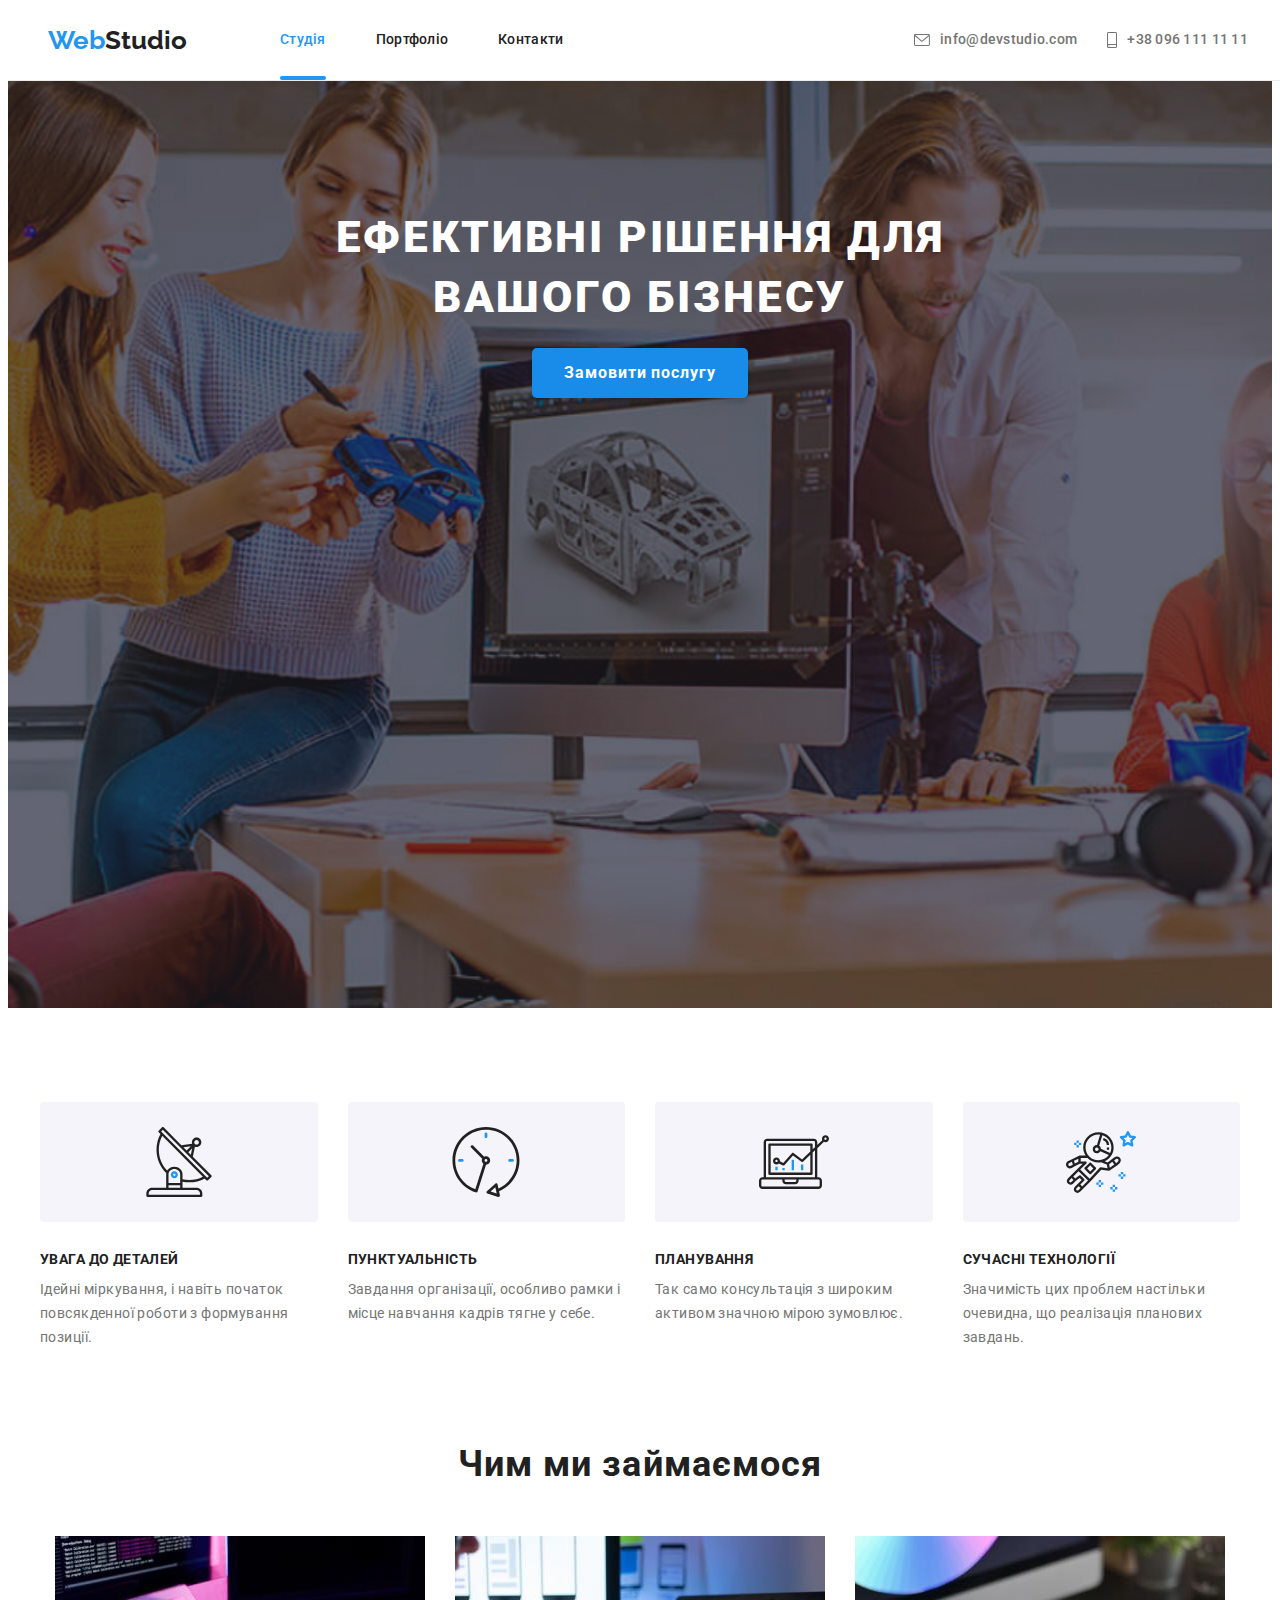
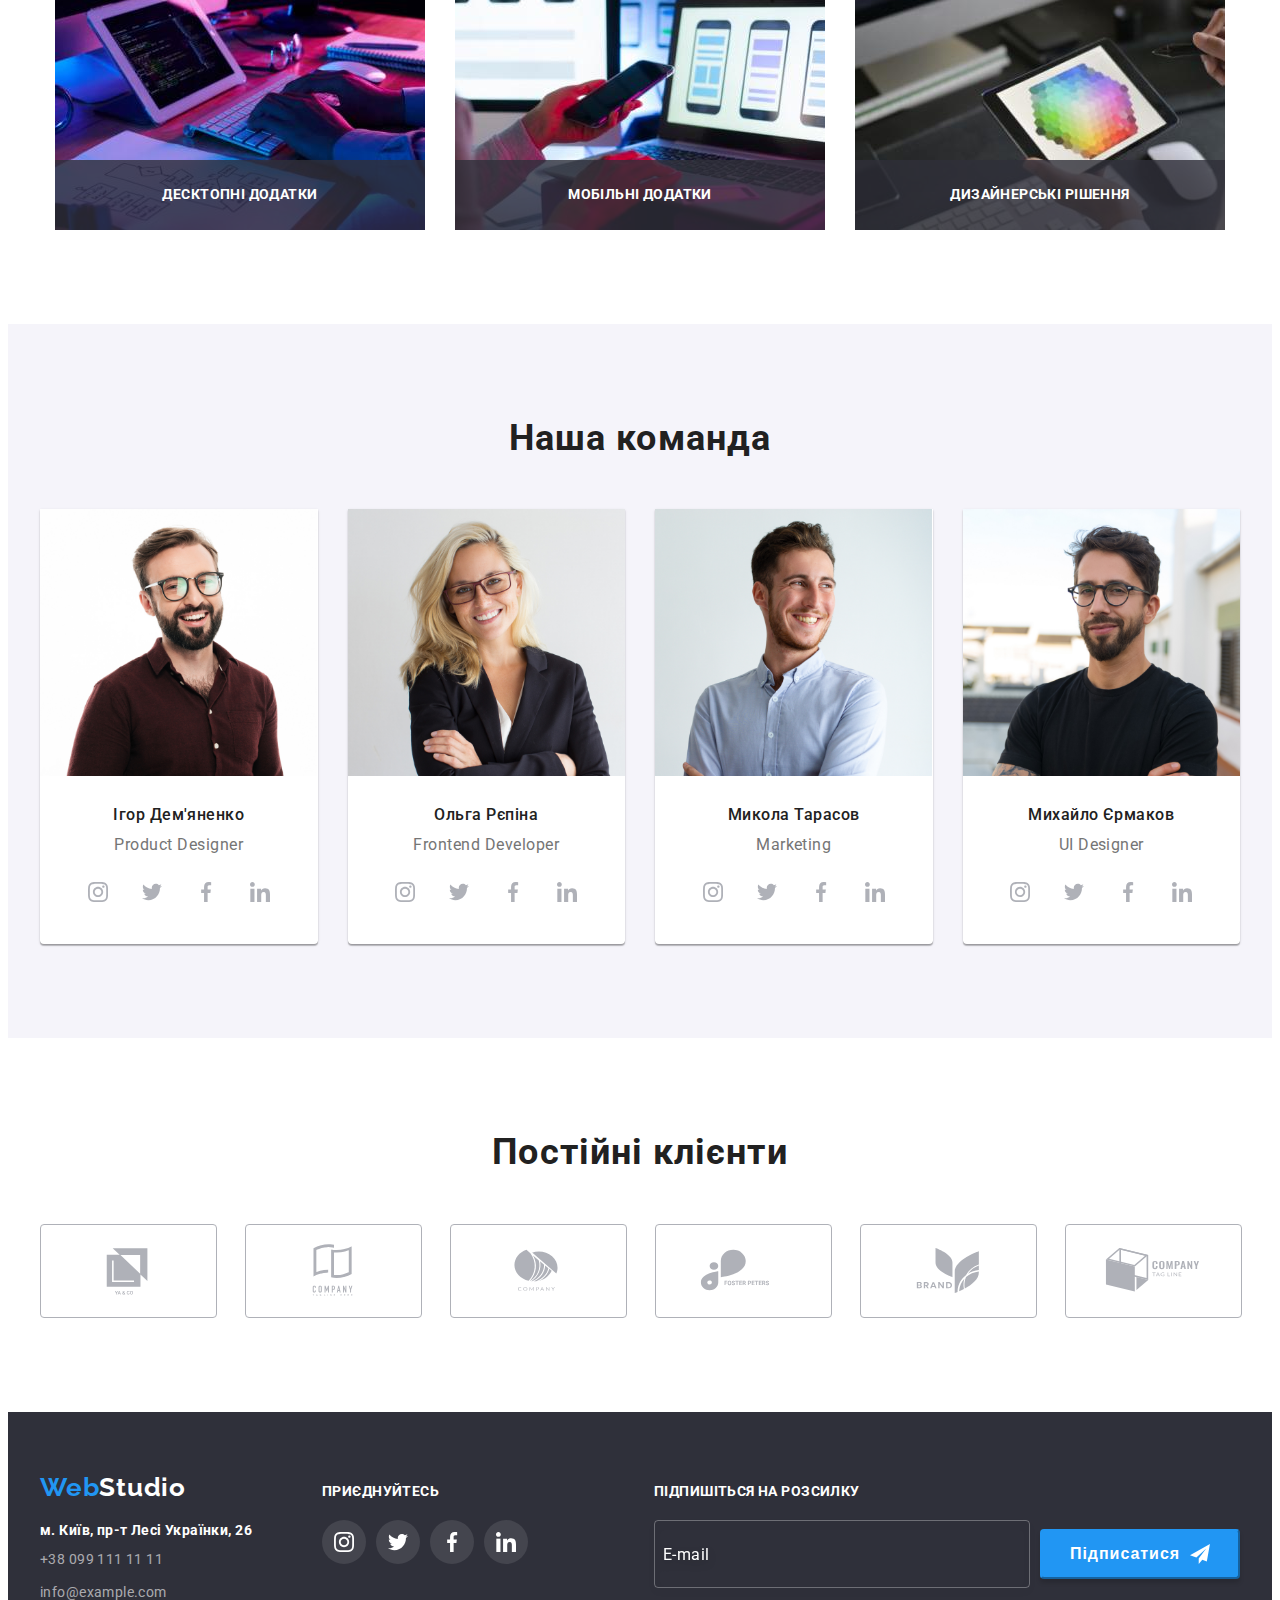
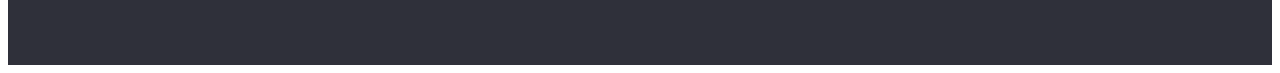
==== commit 8d799f4c: "Edited" ====
--- a/index.html
+++ b/index.html
@@ -21,7 +21,7 @@
 
   <body>
     <header class="header">
-      <div class="container">
+      <div class="container header-container">
         <a class="web-studio link" href="./index.html" lang="en">
           Web<span class="studio">Studio</span></a
         >
@@ -66,7 +66,7 @@
           </li>
         </ul>
       </div>
-      <div class="mob-menu" is-hidden>
+      <div class="mob-menu is-hidden" is-hidden>
         <button class="menu-close" type="button">
           <svg class="close-icon" width="40" height="40">
             <use href="./images/symbol-defs.svg#icon-close-icon"></use>
@@ -76,7 +76,9 @@
           <nav class="mob-menu-navigation">
             <ul class="mob-menu-list list">
               <li class="mob-menu-item">
-                <a href="" class="mob-menu-link link">Студія</a>
+                <a href="" class="mob-menu-link current-page-mob link"
+                  >Студія</a
+                >
               </li>
               <li class="mob-menu-item">
                 <a href="./portfolio.html" class="mob-menu-link link"
@@ -701,7 +703,7 @@
               </svg>
             </div>
           </div>
-          <div class="modal-window">
+          <div class="modal-window-comment">
             <label class="modal-label" for="user-comment">Коментар</label>
             <textarea
               name="user-comment"
--- a/css/main.min.css
+++ b/css/main.min.css
@@ -1 +1 @@
-:root{--primary-text-color: #212121;--secondary-text-color: #757575;--hover-color: #2196f3;--background-color: #ffffff;--footer-background: #2f303a;--our-team-background: #f5f4fa;--features-background: #2f303a;--button-bacground: #188ce8;--our-job-bacground: #e5e5e5;--button-text: #ffffff;--hover-button: #188ce8;--icon-color: #afb1b8}body{background-color:var(--background-color);font-family:"Roboto"}.list{list-style:none}.link{text-decoration:none}p,h1,h2,h3,h4,h5,h6{margin:0}ul,ol{margin:0;padding-left:0}a{color:currentColor}input{padding:8px;font-family:inherit;width:440px;top:50px;left:50px}label{display:flex;flex-direction:column;margin-bottom:18px}img{display:block;max-width:100%;height:auto}.visually-hidden{position:absolute;white-space:nowrap;width:1px;height:1px;overflow:hidden;border:0;padding:0;clip:rect(0 0 0 0);clip-path:inset(50%);margin:-1px}.container{min-width:320px;margin:0 auto;padding:0 15px}@media screen and (max-width: 767px){.container{max-width:480px}}@media screen and (min-width: 768px){.container{max-width:768px}}@media screen and (min-width: 1200px){.container{max-width:1200px}}.web-studio{display:block;padding-top:24px;padding-bottom:24px;text-align:center;font-family:Raleway;font-weight:700;font-size:26px;line-height:1.19;text-decoration:none;color:var(--hover-color)}@media screen and (min-width: 1200px){.web-studio{font-size:26px}}.studio{color:var(--primary-text-color)}.button{padding:10px 32px;text-align:center;align-items:center;justify-content:center;font-family:inherit;display:block;margin:0 auto;margin-left:auto;margin-right:auto;font-weight:700;font-size:16px;line-height:1.87;letter-spacing:.06em;color:var(--button-text);background-color:var(--button-bacground);box-sizing:border-box;border-radius:5px;border:none;min-width:200px;height:50px;box-shadow:0px 4px 4px rgba(0,0,0,.15);transition:background-color 250ms cubic-bezier(0.4, 0, 0.2, 1)}.button:hover,.button:focus{background-color:var(--hover-color)}.menu{transition:transform 550ms cubic-bezier(0.4, 0, 0.2, 1);background-color:var(--background-color)}@media screen and (max-width: 330px){.menu{padding:40px 10px}}@media screen and (min-width: 480px){.menu{padding-left:0;padding-top:60px;padding-right:124px;padding-bottom:40px}}@media screen and (min-width: 768px){.menu{padding-left:71px;padding-top:60px;padding-right:71px;padding-bottom:30px}}@media screen and (min-width: 1200px){.menu{padding-left:282px;padding-top:94px;padding-right:282px;padding-bottom:34px}}.menu-list{display:flex;flex-wrap:wrap;gap:8px;margin-bottom:50px}@media screen and (min-width: 768px){.menu-list{display:flex;justify-content:center}}@media screen and (min-width: 768px){.menu-item{max-width:calc(33.3333333333% - 16px)}}.menu-button{font-family:inherit;font-weight:500;font-size:16px;line-height:1.62;letter-spacing:.03em;text-align:center;cursor:pointer;color:var(--primary-text-color);padding:6px 22px;border-radius:4px;border-color:rgba(0,0,0,0);transition:box-shadow 250ms cubic-bezier(0.4, 0, 0.2, 1),color 250ms cubic-bezier(0.4, 0, 0.2, 1),background-color 250ms cubic-bezier(0.4, 0, 0.2, 1)}.menu-button .current-button,.menu-button:hover,.menu-button:focus{color:var(--button-text);background-color:var(--hover-button);box-shadow:0px 1px 1px rgba(0,0,0,.12),0px 4px 4px rgba(0,0,0,.06),1px 4px 6px rgba(0,0,0,.16)}.footer-logo{display:block;margin-bottom:20px;font-family:"Raleway";font-style:normal;font-weight:700;font-size:26px;line-height:1.19;letter-spacing:.03em;text-decoration:none;color:var(--hover-color)}@media screen and (min-width: 480px){.footer-logo{display:block;align-items:center;justify-content:center}}.studio-footer{color:var(--button-text)}.backdrop{position:fixed;top:0;width:100vw;height:100vh;background-color:rgba(0,0,0,.2);transition:opacity 250ms cubic-bezier(0.4, 0, 0.2, 1),visibility 250ms cubic-bezier(0.4, 0, 0.2, 1)}.backdrop.is-hidden .modal{transform:translate(-50%, -50%) scale(0) rotate(360deg)}.modal{background-color:var(--background-color);border-radius:4px;width:100%;height:609px;position:absolute;top:50%;left:50%;transform:translate(-50%, -50%) scale(1) rotate(0);transition:transform 250ms cubic-bezier(0.4, 0, 0.2, 1);padding:40px;box-shadow:0px 1px 3px rgba(0,0,0,.12),0px 1px 1px rgba(0,0,0,.14),0px 2px 1px rgba(0,0,0,.2);border-radius:4px}@media screen and (max-width: 330px){.modal{padding:40px 10px}}@media screen and (min-width: 450px){.modal{width:450px;padding:40px}}@media screen and (min-width: 768px){.modal{width:450px;height:609px}}@media screen and (min-width: 1200px){.modal{width:528px;height:581px}}.modal-form{display:block;align-items:center;justify-content:center}.close-button{position:absolute;top:10px;right:10px;width:30px;height:30px;border:1px solid rgba(0,0,0,.1);border-radius:50%;background-color:rgba(0,0,0,0);display:flex;align-items:center;justify-content:center}.close-button:hover,.close-button:focus{color:var(--hover-color)}.is-hidden{opacity:0;visibility:hidden;pointer-events:none}.modal-title{display:block;font-weight:700;font-size:20px;line-height:1.5;text-align:center;letter-spacing:.03em;color:var(--primary-text-color);margin-bottom:12px}@media screen and (min-width: 1200px){.modal-title{font-weight:700;font-size:20px;line-height:1.15;letter-spacing:.03em;text-align:center}}.modal-input{width:100%;height:40px;border:1px solid rgba(33,33,33,.2);border-radius:4px;padding-left:35px;transition:border 250ms cubic-bezier(0.4, 0, 0.2, 1);outline:rgba(0,0,0,0);transition:border-color 250ms cubic-bezier(0.4, 0, 0.2, 1)}.modal-input:hover,.modal-input:focus{border-color:var(--hover-color)}.modal-icon{position:relative}.icon-input{position:absolute;left:8px;top:50%;transform:translateY(-50%);transition:fill 250ms cubic-bezier(0.4, 0, 0.2, 1)}.icon-input:hover,.icon-input:focus{fill:var(--hover-color)}.modal-input:hover+.icon-input,.modal-input:focus+.icon-input{fill:var(--hover-color)}.modal-label{font-weight:400;font-size:12px;line-height:1.16;letter-spacing:.01em;color:var(--secondary-text-color);margin-bottom:4px}.modal-window{margin-bottom:10px}.modal-window-comment{margin-bottom:20px}.modal-comment{display:block;width:100%;height:120px;border:1px solid rgba(33,33,33,.2);border-radius:4px;resize:none;padding:12px 16px;outline:rgba(0,0,0,0)}.modal-comment:hover,.modal-comment:focus{border-color:var(--hover-color)}.modal-comment::placeholder{font-weight:400;font-size:12px;line-height:1.16;letter-spacing:.01em;color:rgba(117,117,117,.5)}.checkbox{margin-bottom:30px;padding:0 12px}.modal-checkbox{position:relative;left:20px;display:block;align-items:center;justify-content:center;margin:0;font-weight:400;font-size:12px;line-height:1.16;letter-spacing:.03em;color:var(--secondary-text-color);transition:color 250ms cubic-bezier(0.4, 0, 0.2, 1)}@media screen and (min-width: 1200px){.modal-checkbox{font-weight:400;font-size:14px;line-height:1.71;letter-spacing:.03em}}.icon-checkbox{position:absolute;left:-28px;top:0;width:16px;height:15px;border:2px solid var(--primary-text-color);border-radius:3px;display:flex;align-items:center;justify-content:center;transition:border-color 250ms cubic-bezier(0.4, 0, 0.2, 1)}@media screen and (min-width: 1200px){.icon-checkbox{top:3px}}.checkbox-input:checked+.modal-checkbox .icon-checkbox{background-color:var(--hover-color);border-color:var(--hover-color)}.checkbox-input:focus+.icon-checkbox{border-color:var(--hover-color)}.icon-checkbox:hover,.icon-checkbox:focus{border-color:var(--hover-color)}.icon-check{fill:rgba(0,0,0,0)}.checkbox-input:checked+.modal-checkbox .icon-check{fill:var(--background-color)}.checkbox-link-span{top:0;margin-left:28px;padding:0}.checkbox-link{color:var(--hover-color)}.checkbox-button{display:flex;text-align:center;align-items:center;justify-content:center;margin:0 84px;width:200px;height:50px;font-weight:700;font-size:16px;line-height:1.87;letter-spacing:.06em;color:var(--button-text);background-color:var(--hover-color);box-shadow:0px 4px 4px rgba(0,0,0,.15);border-radius:4px;border:1px solid var(--hover-color);transition:color 250ms cubic-bezier(0.4, 0, 0.2, 1),bacground-color 250ms cubic-bezier(0.4, 0, 0.2, 1),box-shadow 250ms cubic-bezier(0.4, 0, 0.2, 1)}@media screen and (min-width: 1200px){.checkbox-button{margin:0 124px}}.checkbox-button:hover,.checkbox-button:focus{background-color:var(--hover-color);box-shadow:0px 4px 4px rgba(0,0,0,.15)}.close-icon{fill:currentColor}.close-icon:hover,.close-icon:focus{fill:var(--button-bacground)}.header{display:flex;align-items:center;justify-content:center;background-color:var(--background-color);border-bottom:1px solid #ececec;width:100%}.header>.container{display:flex;align-items:center;width:100%}.navigation{align-items:center;margin-left:93px}.navigation__list{display:none}@media screen and (min-width: 768px){.navigation__list{display:flex;gap:50px}}@media screen and (min-width: 1200px){.navigation__list{display:flex}}.navigation__item{display:block}.navigation__link{padding:30px 0;display:block;font-weight:500;font-size:14px;line-height:1.14;letter-spacing:.02em;color:var(--primary-text-color);transition:color 250ms cubic-bezier(0.4, 0, 0.2, 1)}.navigation__link:hover,.navigation__link:focus{color:var(--hover-color)}.current-page{color:var(--hover-color);position:relative}.current-page::after{content:"";position:absolute;left:0;bottom:-2px;display:block;width:100%;height:4px;background-color:var(--hover-color);border-radius:2px}.current-page,.header-link:hover,.header-link:focus{color:var(--hover-color)}.contacts{display:none}@media screen and (min-width: 768px){.contacts{display:block;margin-left:auto}}@media screen and (min-width: 1200px){.contacts{display:flex;gap:30px;margin-left:auto}}.contacts__item:not(:last-child){margin-bottom:10px}.contacts__mail{padding-top:20px;display:flex;align-items:center;font-weight:500;font-size:14px;line-height:1.14;letter-spacing:.02em;color:var(--secondary-text-color);transition:color 250ms cubic-bezier(0.4, 0, 0.2, 1)}.contacts__mail:hover,.contacts__mail:focus{color:var(--hover-color)}@media screen and (min-width: 768px){.contacts__mail{display:flex}}@media screen and (min-width: 1200px){.contacts__mail{display:flex;padding:32px 0}}.contacts__tel{padding-bottom:20px;display:flex;align-items:center;font-weight:500;font-size:14px;line-height:1.14;letter-spacing:.02em;color:var(--secondary-text-color);transition:color 250ms cubic-bezier(0.4, 0, 0.2, 1)}.contacts__tel:hover,.contacts__tel:focus{color:var(--hover-color)}@media screen and (min-width: 1200px){.contacts__tel{padding:32px 0}}.contacts__icon{display:inline-block;margin-right:10px;fill:currentColor}.menu-open{position:relative;display:inline-flex;margin:0;margin-left:auto;padding:0;border:none;color:var(--primary-text-color);background-color:var(--background-color)}@media screen and (min-width: 768px){.menu-open{display:none}}@media screen and (min-width: 1200px){.menu-open{display:none}}.menu-open:hover,.menu-open:focus{fill:var(--hover-color)}.open-icon{margin-left:auto}.mob-menu{display:flex;flex-direction:column;justify-content:space-between;position:fixed;z-index:2;width:100%;height:100%;top:0;padding:48px 40px;background-color:var(--background-color);transition:transform 250ms cubic-bezier(0.4, 0, 0.2, 1)}@media screen and (min-width: 768px){.mob-menu{display:none}}@media screen and (min-width: 1200px){.mob-menu{display:none}}.mobile-menu{display:flex;flex-direction:column;flex-wrap:wrap;justify-content:space-between;width:100%;height:100%}.menu-close{display:block;margin-left:auto;margin-bottom:10px;border:none;background-color:rgba(0,0,0,0)}.close-icon{background-color:rgba(0,0,0,0)}.close-icon:hover,.close-icon:focus{color:var(--hover-color)}.mob-menu-navigation{display:flex;flex-direction:column}.mob-menu-item:not(:last-child){margin-bottom:32px}.mob-menu-link{font-weight:500;font-size:24px;line-height:1.17;letter-spacing:.02em;color:var(--primary-text-color)}@media screen and (min-width: 480px){.mob-menu-link{font-size:40px}}.mob-contacts{margin-bottom:64px}.mob-contacts-item:not(:last-child){margin-bottom:32px}.mob-contacts-tel{font-weight:500;font-size:16px;line-height:1.16;letter-spacing:.02em;color:var(--secondary-text-color)}@media screen and (min-width: 480px){.mob-contacts-tel{font-size:34px}}.mob-contacts-mail{font-weight:500;font-size:16px;line-height:1.17;letter-spacing:.02em;color:var(--hover-color)}@media screen and (min-width: 480px){.mob-contacts-mail{font-size:24px}}.mob-soc-list{display:flex;flex-wrap:wrap;gap:20px}.mob-soc-item:not(:last-child){border-right:1px solid rgba(33,33,33,.2);padding-right:15px}.mob-soc-link{font-weight:500;font-size:14px;line-height:1.22;letter-spacing:.02em;color:var(--hover-color)}.hero{margin:0 auto;background-color:var(--features-background);padding:118px 60px;background-image:linear-gradient(rgba(47, 48, 58, 0.4), rgba(47, 48, 58, 0.4)),url(../images/Hero-bg-mob.jpg);background-repeat:no-repeat;background-position:center;background-size:cover;max-width:1600px;width:100%}@media(min-device-pixel-ratio: 2),(min-resolution: 192dpi),(min-resolution: 2dppx){.hero{background-image:linear-gradient(rgba(47, 48, 58, 0.4), rgba(47, 48, 58, 0.4)),url(../images/Hero-bg-mob-2x.jpg)}}@media screen and (min-width: 768px){.hero{margin:0 auto;padding:118px 204px;background-color:var(--features-background);background-image:linear-gradient(rgba(47, 48, 58, 0.4), rgba(47, 48, 58, 0.4)),url(../images/Hero-bg-tab.jpg);background-repeat:no-repeat;background-position:center;background-size:cover;height:400px}}@media screen and (min-width: 768px)and (min-device-pixel-ratio: 2),screen and (min-width: 768px)and (min-resolution: 192dpi),screen and (min-width: 768px)and (min-resolution: 2dppx){.hero{background-image:linear-gradient(rgba(47, 48, 58, 0.4), rgba(47, 48, 58, 0.4)),url(../images/Hero-bg-tab-2x.jpg)}}@media screen and (min-width: 1200px){.hero{margin:0 auto;height:600px;background-color:var(--features-background);padding:200px 0;background-image:linear-gradient(rgba(47, 48, 58, 0.4), rgba(47, 48, 58, 0.4)),url(../images/Fone.jpg);background-repeat:no-repeat;background-position:center;background-size:cover}}@media screen and (min-width: 1200px)and (min-device-pixel-ratio: 2),screen and (min-width: 1200px)and (min-resolution: 192dpi),screen and (min-width: 1200px)and (min-resolution: 2dppx){.hero{background-image:linear-gradient(rgba(47, 48, 58, 0.4), rgba(47, 48, 58, 0.4)),url(../images/Fone-2x.jpg)}}.hero-container{display:flex;flex-direction:column;align-items:center;justify-content:center}.features-main{margin-bottom:30px;color:var(--button-text);text-align:center;display:flex;align-items:center;justify-content:center;font-weight:900;font-size:26px;line-height:1.61;letter-spacing:.06em;text-transform:uppercase}@media screen and (min-width: 1200px){.features-main{margin-bottom:20px;text-align:center;font-weight:900;font-size:44px;line-height:1.36;letter-spacing:.06em;text-transform:uppercase;color:var(--background-color)}}.page-sections{padding:60px 0}@media screen and (min-width: 768px){.page-sections{padding:60px 0}}@media screen and (min-width: 1200px){.page-sections{padding:94px 0}}.features-list{display:flex;flex-wrap:wrap;gap:30px}.features-item{width:100%}@media screen and (min-width: 768px){.features-item{flex-basis:calc((100% - 30px)/2)}}@media screen and (min-width: 1200px){.features-item{flex-basis:calc((100% - 90px)/4)}}.page-icons{margin-bottom:30px;gap:30px;width:100%;height:120px;background-color:var(--our-team-background);border-radius:4px;display:flex;align-items:center;justify-content:center}.page-social-icon{fill:var(--primary-text-color)}.features-sub-title{display:flex;align-items:center;justify-content:center;margin-bottom:10px;font-weight:700;font-size:14px;line-height:1.14;letter-spacing:.03em;text-transform:uppercase;color:var(--primary-text-color)}@media screen and (min-width: 768px){.features-sub-title{display:block;text-align:start;align-items:start}}@media screen and (min-width: 1200px){.features-sub-title{display:block;text-align:start;align-items:start}}.features-description{font-size:14px;line-height:1.71;letter-spacing:.03em;color:var(--secondary-text-color)}.our-job{display:none}@media screen and (min-width: 768px){.our-job{display:none}}@media screen and (min-width: 1200px){.our-job{display:flex;padding-top:0}}.our-job-title{text-align:center;margin-bottom:50px;font-weight:700;font-size:36px;line-height:1.16;letter-spacing:.03em;color:var(--primary-text-color)}.our-job-list{display:flex;gap:30px}.our-job-item{background-color:var(--background-color);position:relative}.our-job-element{background-color:rgba(47,48,58,.8);width:370px;height:70px;position:absolute;bottom:0;font-weight:700;font-size:14px;line-height:1.14;letter-spacing:.03em;display:flex;align-items:center;justify-content:center;text-align:center;text-transform:uppercase;color:var(--button-text)}.our-team{background-color:var(--our-team-background)}@media screen and (min-width: 480px){.our-team{padding:60px 0}}@media screen and (min-width: 768px){.our-team{padding:60px 0}}@media screen and (min-width: 1200px){.our-team{padding:94px 0}}.our-team__title{font-weight:700;font-size:28px;line-height:1.17;letter-spacing:.03em;text-align:center;margin-bottom:30px}@media screen and (min-width: 768px){.our-team__title{font-weight:700;font-size:28px;line-height:1.17;letter-spacing:.03em;text-align:center;margin-bottom:30px}}@media screen and (min-width: 1200px){.our-team__title{text-align:center;margin-bottom:50px;font-weight:700;font-size:36px;line-height:1.16;letter-spacing:.03em;color:var(--primary-text-color)}}.our-team__list{display:flex;flex-wrap:wrap;gap:30px}.our-team__item{width:100%;background-color:var(--background-color);box-shadow:0px 1px 3px rgba(0,0,0,.12),0px 1px 1px rgba(0,0,0,.14),0px 2px 1px rgba(0,0,0,.2);border-radius:0px 0px 4px 4px}@media screen and (min-width: 768px){.our-team__item{width:calc((100% - 30px)/2)}}@media screen and (min-width: 1200px){.our-team__item{width:calc((100% - 90px)/4)}}.team{padding:30px 0}.team__emoloyees{margin-bottom:10px;font-weight:500;font-size:16px;line-height:1.18;letter-spacing:.03em;text-align:center;color:var(--primary-text-color)}.team__position{margin-bottom:16px;line-height:1.19;text-align:center;letter-spacing:.03em;color:var(--secondary-text-color)}.networks{display:flex;justify-content:center;gap:10px}.networks__link{border-radius:50%;width:44px;height:44px;display:flex;align-items:center;justify-content:center;background-color:rgba(0,0,0,0);transition:background-color 250ms cubic-bezier(0.4, 0, 0.2, 1)}.networks__link:hover,.networks__link:focus{background-color:var(--hover-color)}.networks__icon{display:inline-flex;fill:var(--icon-color);transition:fill 250ms cubic-bezier(0.4, 0, 0.2, 1)}.networks__link:hover .networks__icon,.networks__link:focus .networks__icon{fill:var(--button-text)}.regular-clients{padding-top:123px;padding-bottom:60px}@media screen and (min-width: 768px){.regular-clients{padding:60px 0}}@media screen and (min-width: 1200px){.regular-clients{padding:94px 0}}.regular-clients__title{font-weight:700;font-size:28px;line-height:1.17;letter-spacing:.03em;text-align:center;margin-bottom:30px}@media screen and (min-width: 768px){.regular-clients__title{font-weight:700;font-size:28px;line-height:1.17;letter-spacing:.03em;text-align:center;margin-bottom:30px}}@media screen and (min-width: 1200px){.regular-clients__title{font-weight:700;font-size:36px;line-height:1.16;letter-spacing:.03em;text-align:center;color:var(--primary-text-color);margin-bottom:50px}}.regular-clients__list{display:flex;flex-wrap:wrap;gap:30px}.regular-clients__item{width:100%;width:calc((100% - 30px)/2)}@media screen and (min-width: 768px){.regular-clients__item{width:calc((100% - 60px)/3)}}@media screen and (min-width: 1200px){.regular-clients__item{width:calc((100% - 150px)/6)}}.regular-clients__link{border:1px solid #afb1b8;border-radius:4px;width:100%;height:92px;outline:rgba(0,0,0,0);display:flex;align-items:center;justify-content:center;transition:border 250ms cubic-bezier(0.4, 0, 0.2, 1)}@media screen and (min-width: 480px){.regular-clients__link{width:100%}}@media screen and (min-width: 768px){.regular-clients__link{width:100%}}@media screen and (min-width: 1200px){.regular-clients__link{width:100%}}.regular-clients__link:hover,.regular-clients__link:focus{border:1px solid var(--hover-color);fill:var(--hover-color)}.regular-clients__icon{display:inline-flex;fill:var(--icon-color);transition:fill 250ms cubic-bezier(0.4, 0, 0.2, 1)}.regular-clients__link:hover .regular-clients__icon,.regular-clients__link:focus .regular-clients__icon{fill:var(--hover-color)}.footer{padding:60px 0;background-color:var(--footer-background)}.footer-display{display:block}@media screen and (min-width: 1200px){.footer-display{display:flex;align-items:baseline}}.footer-mob{display:block;flex-direction:column;flex-wrap:wrap;text-align:center;align-items:center;justify-content:center;margin-bottom:60px}@media screen and (min-width: 768px){.footer-mob{display:flex;align-items:baseline;flex-direction:row;justify-content:space-around}}@media screen and (min-width: 1200px){.footer-mob{display:flex;align-items:baseline;flex-direction:row;margin-bottom:0}}.footer-contacts{display:block;align-items:center;justify-content:center;margin-bottom:60px}@media screen and (min-width: 768px){.footer-contacts{display:block;margin-bottom:0}}@media screen and (min-width: 1200px){.footer-contacts{display:block;margin-bottom:0}}.address{color:var(--button-text);font-style:normal;font-size:14px;line-height:1.7}.footer-list{display:block;align-items:center;justify-content:center}.footer-item:not(:last-child){margin-bottom:9px}.footer-address{margin-bottom:9px;font-weight:700;font-size:14px;line-height:1.14;letter-spacing:.03em;color:var(--button-text);transition:color 250ms cubic-bezier(0.4, 0, 0.2, 1)}.footer-address:hover,.footer-address:focus{color:var(--hover-color)}.footer-tel{font-size:14px;line-height:1.71;letter-spacing:.03em;color:rgba(255,255,255,.6);transition:color 250ms cubic-bezier(0.4, 0, 0.2, 1)}.footer-tel:hover,.footer-tel:focus{color:var(--hover-color)}.footer-mail{font-size:14px;line-height:1.71;letter-spacing:.03em;color:rgba(255,255,255,.6);transition:color 250ms cubic-bezier(0.4, 0, 0.2, 1)}.footer-mail:hover,.footer-mail:focus{color:var(--hover-color)}@media screen and (min-width: 768px){.join-us{display:block}}@media screen and (min-width: 1200px){.join-us{display:block;margin-left:70px;margin-bottom:0}}.join-us-title{display:flex;align-items:center;justify-content:center;margin-bottom:20px;font-weight:700;font-size:14px;line-height:1.14;letter-spacing:.03em;text-transform:uppercase;color:var(--button-text);transition:color 250ms cubic-bezier(0.4, 0, 0.2, 1)}@media screen and (min-width: 1200px){.join-us-title{display:block;text-align:left}}.join-us-list{display:flex;align-items:center;justify-content:center;gap:10px}@media screen and (min-width: 768px){.join-us-list{display:flex;gap:10px}}@media screen and (min-width: 1200px){.join-us-list{display:flex;gap:10px}}.join-us-link{border-radius:50%;background-color:rgba(255,255,255,.1);width:44px;height:44px;display:flex;align-items:center;justify-content:center;transition:bacground-color 250ms cubic-bezier(0.4, 0, 0.2, 1)}.join-us-link:hover,.join-us-link:focus{background-color:var(--hover-color)}.join-us-icon{fill:var(--button-text)}.subscribe{margin-left:auto;display:flex;flex-direction:column}.subscribe__form{display:flex;align-items:center;justify-content:center;flex-direction:column;gap:20px}@media screen and (min-width: 768px){.subscribe__form{display:flex;align-items:center;justify-content:center;width:auto;flex-direction:column;gap:20px}}@media screen and (min-width: 1200px){.subscribe__form{display:flex;flex-direction:row;gap:0}}.subscribe__text{display:flex;align-items:center;justify-content:center;margin-bottom:20px;font-weight:700;font-size:14px;line-height:1.14;letter-spacing:.03em;text-transform:uppercase;color:var(--button-text)}@media screen and (min-width: 1200px){.subscribe__text{display:flex;align-items:start;justify-content:start}}.subscribe__input{display:flex;margin-right:10px;width:100%;height:50px;color:var(--button-text);font-weight:400;font-size:16px;line-height:1.25;letter-spacing:.03em;background-color:rgba(0,0,0,0);border:1px solid rgba(255,255,255,.3);filter:drop-shadow(0px 4px 4px rgba(0, 0, 0, 0.15));border-radius:4px;outline:rgba(0,0,0,0)}@media screen and (min-width: 768px){.subscribe__input{width:450px}}@media screen and (min-width: 1200px){.subscribe__input{width:358px}}.subscribe__input::placeholder{font-size:16px;line-height:1.25;letter-spacing:.03em;color:var(--button-text)}.subscribe__input:hover,.subscribe__input:focus{border:1px solid var(--hover-color)}.subscribe__button{padding:10px 28px;width:200px;height:50px;background-color:var(--hover-color);box-shadow:0px 4px 4px rgba(0,0,0,.15);border-radius:4px;border-color:var(--hover-color);font-weight:700;font-size:16px;line-height:1.87;letter-spacing:.06em;color:var(--button-text);display:flex;align-items:center;transition:background-color 250ms cubic-bezier(0.4, 0, 0.2, 1)}.subscribe__button:hover,.subscribe__button:focus{background-color:var(--hover-color)}.subscribe__icon{fill:var(--background-color);margin-left:10px}.projects{display:block;background-color:var(--background-color)}@media screen and (min-width: 480px){.projects{padding:60px 15px}}@media screen and (min-width: 768px){.projects{padding:60px 15px}}@media screen and (min-width: 1200px){.projects{padding:94px 0}}.projects-list{display:flex;flex-wrap:wrap;gap:30px}.project-item{max-width:450px}@media screen and (min-width: 768px){.project-item{max-width:calc((100% - 30px)/2)}}@media screen and (min-width: 1200px){.project-item{max-width:calc((100% - 60px)/3)}}.portfolio-icon{display:flex;flex-direction:column;height:100%;outline:rgba(0,0,0,0);transition:transform 250ms cubic-bezier(0.4, 0, 0.2, 1),box-shadow 250ms cubic-bezier(0.4, 0, 0.2, 1)}@media screen and (min-width: 768px){.portfolio-icon{display:flex;flex-direction:column;height:100%}}@media screen and (min-width: 1200px){.portfolio-icon{display:flex;flex-direction:column;height:100%}}.portfolio-icon:hover,.portfolio-icon:focus{box-shadow:0px 1px 1px rgba(0,0,0,.12),0px 4px 4px rgba(0,0,0,.06),1px 4px 6px rgba(0,0,0,.16)}.portfolio-icon:hover,.portfolio-icon:focus{display:block;box-shadow:0px 1px 1px rgba(0,0,0,.12),0px 4px 4px rgba(0,0,0,.06),1px 4px 6px rgba(0,0,0,.16)}.portfolio-box{display:block;flex-grow:1;padding:20px 24px;border:1px solid #eee;border-top:0}.portfolio-overlay{position:relative;overflow:hidden}.portfolio-text{top:0;left:0;overflow-y:scroll;width:100%;height:100%;flex-grow:1;padding:63px 24px;color:var(--button-text);font-size:18px;line-height:1.56;background-color:rgba(33,150,243,.9);content:"";position:absolute;transform:translateY(101%);transition:transform 250ms cubic-bezier(0.4, 0, 0.2, 1)}.portfolio-icon:hover .portfolio-text,.portfolio-icon:focus .portfolio-text{transform:translateY(0);box-shadow:0px 1px 1px rgba(0,0,0,.12),0px 4px 4px rgba(0,0,0,.06),1px 4px 6px rgba(0,0,0,.16)}.projects-title{font-weight:700;font-size:18px;line-height:2;letter-spacing:.06em;color:var(--primary-text-color)}.project-description{font-weight:400;font-size:16px;line-height:1.87;letter-spacing:.03em;color:var(--secondary-text-color)}/*# sourceMappingURL=main.min.css.map */+:root{--primary-text-color: #212121;--secondary-text-color: #757575;--hover-color: #2196f3;--background-color: #ffffff;--footer-background: #2f303a;--our-team-background: #f5f4fa;--features-background: #2f303a;--button-bacground: #188ce8;--our-job-bacground: #e5e5e5;--button-text: #ffffff;--hover-button: #188ce8;--icon-color: #afb1b8}body{background-color:var(--background-color);font-family:"Roboto"}.list{list-style:none}.link{text-decoration:none}p,h1,h2,h3,h4,h5,h6{margin:0}ul,ol{margin:0;padding-left:0}a{color:currentColor}input{padding:8px;font-family:inherit;width:440px;top:50px;left:50px}label{display:flex;flex-direction:column;margin-bottom:18px}img{display:block;max-width:100%;height:auto}.visually-hidden{position:absolute;white-space:nowrap;width:1px;height:1px;overflow:hidden;border:0;padding:0;clip:rect(0 0 0 0);clip-path:inset(50%);margin:-1px}.container{min-width:320px;margin:0 auto;padding:0 15px}@media screen and (max-width: 767px){.container{max-width:480px}}@media screen and (min-width: 768px){.container{max-width:768px}}@media screen and (min-width: 1200px){.container{max-width:1200px}}.web-studio{display:block;padding-top:24px;padding-bottom:24px;text-align:center;font-family:Raleway;font-weight:700;font-size:26px;line-height:1.19;text-decoration:none;color:var(--hover-color)}@media screen and (min-width: 1200px){.web-studio{font-size:26px}}.studio{color:var(--primary-text-color)}.button{padding:10px 32px;text-align:center;align-items:center;justify-content:center;font-family:inherit;display:block;margin:0 auto;margin-left:auto;margin-right:auto;font-weight:700;font-size:16px;line-height:1.87;letter-spacing:.06em;color:var(--button-text);background-color:var(--button-bacground);box-sizing:border-box;border-radius:5px;border:none;min-width:200px;height:50px;box-shadow:0px 4px 4px rgba(0,0,0,.15);transition:background-color 250ms cubic-bezier(0.4, 0, 0.2, 1)}.button:hover,.button:focus{background-color:var(--hover-color)}.menu{transition:transform 550ms cubic-bezier(0.4, 0, 0.2, 1);background-color:var(--background-color)}@media screen and (max-width: 330px){.menu{padding:40px 10px}}@media screen and (min-width: 480px){.menu{padding-left:0;padding-top:60px;padding-right:124px;padding-bottom:40px}}@media screen and (min-width: 768px){.menu{padding-left:71px;padding-top:60px;padding-right:71px;padding-bottom:30px}}@media screen and (min-width: 1200px){.menu{padding-left:282px;padding-top:94px;padding-right:282px;padding-bottom:34px}}.menu-list{display:flex;flex-wrap:wrap;gap:8px;margin-bottom:50px}@media screen and (min-width: 768px){.menu-list{display:flex;justify-content:center}}@media screen and (min-width: 768px){.menu-item{max-width:calc(33.3333333333% - 16px)}}.menu-button{font-family:inherit;font-weight:500;font-size:16px;line-height:1.62;letter-spacing:.03em;text-align:center;cursor:pointer;color:var(--primary-text-color);padding:6px 22px;border-radius:4px;border-color:rgba(0,0,0,0);transition:box-shadow 250ms cubic-bezier(0.4, 0, 0.2, 1);transition:color 250ms cubic-bezier(0.4, 0, 0.2, 1);transition:background-color 250ms cubic-bezier(0.4, 0, 0.2, 1)}.menu-button .current-button,.menu-button:hover,.menu-button:focus{color:var(--button-text);background-color:var(--hover-button);box-shadow:0px 1px 1px rgba(0,0,0,.12),0px 4px 4px rgba(0,0,0,.06),1px 4px 6px rgba(0,0,0,.16)}.footer-logo{display:block;margin-bottom:20px;font-family:"Raleway";font-style:normal;font-weight:700;font-size:26px;line-height:1.19;letter-spacing:.03em;text-decoration:none;color:var(--hover-color)}@media screen and (min-width: 480px){.footer-logo{display:block;align-items:center;justify-content:center}}.studio-footer{color:var(--button-text)}.backdrop{position:fixed;top:0;width:100vw;height:100vh;background-color:rgba(0,0,0,.2);transition:opacity 250ms cubic-bezier(0.4, 0, 0.2, 1),visibility 250ms cubic-bezier(0.4, 0, 0.2, 1)}.backdrop.is-hidden .modal{transform:translate(-50%, -50%) scale(0) rotate(360deg)}.modal{background-color:var(--background-color);border-radius:4px;width:100%;height:609px;position:absolute;top:50%;left:50%;transform:translate(-50%, -50%) scale(1) rotate(0);transition:transform 250ms cubic-bezier(0.4, 0, 0.2, 1);padding:40px;box-shadow:0px 1px 3px rgba(0,0,0,.12),0px 1px 1px rgba(0,0,0,.14),0px 2px 1px rgba(0,0,0,.2);border-radius:4px}@media screen and (max-width: 330px){.modal{padding:40px 10px}}@media screen and (min-width: 450px){.modal{width:450px;padding:40px}}@media screen and (min-width: 768px){.modal{width:450px;height:609px}}@media screen and (min-width: 1200px){.modal{width:528px;height:581px}}.modal-form{display:block;align-items:center;justify-content:center}.close-button{position:absolute;top:10px;right:10px;width:30px;height:30px;border:1px solid rgba(0,0,0,.1);border-radius:50%;background-color:rgba(0,0,0,0);display:flex;align-items:center;justify-content:center}.close-button:hover,.close-button:focus{color:var(--hover-color)}.is-hidden{opacity:0;visibility:hidden;pointer-events:none}.modal-title{display:block;font-weight:700;font-size:20px;line-height:1.5;text-align:center;letter-spacing:.03em;color:var(--primary-text-color);margin-bottom:12px}@media screen and (min-width: 1200px){.modal-title{font-weight:700;font-size:20px;line-height:1.15;letter-spacing:.03em;text-align:center}}.modal-input{width:100%;height:40px;border:1px solid rgba(33,33,33,.2);border-radius:4px;padding-left:35px;transition:border 250ms cubic-bezier(0.4, 0, 0.2, 1);outline:rgba(0,0,0,0);transition:border-color 250ms cubic-bezier(0.4, 0, 0.2, 1)}.modal-input:hover,.modal-input:focus{border-color:var(--hover-color)}.modal-icon{position:relative}.icon-input{position:absolute;left:8px;top:50%;transform:translateY(-50%);transition:fill 250ms cubic-bezier(0.4, 0, 0.2, 1)}.icon-input:hover,.icon-input:focus{fill:var(--hover-color)}.modal-input:hover+.icon-input,.modal-input:focus+.icon-input{fill:var(--hover-color)}.modal-label{font-weight:400;font-size:12px;line-height:1.16;letter-spacing:.01em;color:var(--secondary-text-color);margin-bottom:4px}.modal-window{margin-bottom:10px}.modal-window-comment{margin-bottom:20px}.modal-comment{display:block;width:100%;height:120px;border:1px solid rgba(33,33,33,.2);border-radius:4px;resize:none;padding:12px 16px;outline:rgba(0,0,0,0)}.modal-comment:hover,.modal-comment:focus{border-color:var(--hover-color)}.modal-comment::placeholder{font-weight:400;font-size:12px;line-height:1.16;letter-spacing:.01em;color:rgba(117,117,117,.5)}.checkbox{margin-bottom:30px;padding:0 12px}.modal-checkbox{position:relative;left:20px;display:block;align-items:center;justify-content:center;margin:0;font-weight:400;font-size:12px;line-height:1.16;letter-spacing:.03em;color:var(--secondary-text-color);transition:color 250ms cubic-bezier(0.4, 0, 0.2, 1)}@media screen and (min-width: 1200px){.modal-checkbox{font-weight:400;font-size:14px;line-height:1.71;letter-spacing:.03em}}.icon-checkbox{position:absolute;left:-28px;top:0;width:16px;height:15px;border:2px solid var(--primary-text-color);border-radius:3px;display:flex;align-items:center;justify-content:center;transition:border-color 250ms cubic-bezier(0.4, 0, 0.2, 1)}@media screen and (min-width: 1200px){.icon-checkbox{top:3px}}.checkbox-input:checked+.modal-checkbox .icon-checkbox{background-color:var(--hover-color);border-color:var(--hover-color)}.checkbox-input:focus+.icon-checkbox{border-color:var(--hover-color)}.icon-checkbox:hover,.icon-checkbox:focus{border-color:var(--hover-color)}.icon-check{fill:rgba(0,0,0,0)}.checkbox-input:checked+.modal-checkbox .icon-check{fill:var(--background-color)}.checkbox-link-span{top:0;margin-left:28px;padding:0}.checkbox-link{color:var(--hover-color)}.checkbox-button{display:flex;text-align:center;align-items:center;justify-content:center;margin:0 84px;width:200px;height:50px;font-weight:700;font-size:16px;line-height:1.87;letter-spacing:.06em;color:var(--button-text);background-color:var(--hover-color);box-shadow:0px 4px 4px rgba(0,0,0,.15);border-radius:4px;border:1px solid var(--hover-color);transition:color 250ms cubic-bezier(0.4, 0, 0.2, 1),bacground-color 250ms cubic-bezier(0.4, 0, 0.2, 1),box-shadow 250ms cubic-bezier(0.4, 0, 0.2, 1)}@media screen and (min-width: 1200px){.checkbox-button{margin:0 124px}}.checkbox-button:hover,.checkbox-button:focus{background-color:var(--hover-color);box-shadow:0px 4px 4px rgba(0,0,0,.15)}.close-icon{fill:currentColor}.close-icon:hover,.close-icon:focus{fill:var(--button-bacground)}.header{background-color:var(--background-color);border-bottom:1px solid #ececec;width:100%;position:fixed;top:0;z-index:1}.header-container{display:flex;align-items:center;padding:0 15px}.header>.container{display:flex;align-items:center;width:100%}.navigation{display:none;align-items:center;margin-left:93px}@media screen and (min-width: 768px){.navigation{display:flex;align-items:center}}.navigation__list{display:none}@media screen and (min-width: 768px){.navigation__list{display:flex;gap:50px}}@media screen and (min-width: 1200px){.navigation__list{display:flex}}.navigation__item{display:block}.navigation__link{padding:30px 0;display:block;font-weight:500;font-size:14px;line-height:1.14;letter-spacing:.02em;color:var(--primary-text-color);transition:color 250ms cubic-bezier(0.4, 0, 0.2, 1)}.navigation__link:hover,.navigation__link:focus{color:var(--hover-color)}.current-page{color:var(--hover-color);position:relative}.current-page::after{content:"";position:absolute;left:0;bottom:-2px;display:block;width:100%;height:4px;background-color:var(--hover-color);border-radius:2px}.current-page,.header-link:hover,.header-link:focus{color:var(--hover-color)}.contacts{display:none;margin:0}@media screen and (min-width: 768px){.contacts{display:block;margin-left:auto}}@media screen and (min-width: 1200px){.contacts{display:flex;gap:30px;margin-left:auto}}.contacts__item:not(:last-child){margin-bottom:10px}@media screen and (min-width: 1200px){.contacts__item:not(:last-child){margin-bottom:0}}.contacts__mail{padding-top:20px;display:flex;align-items:center;font-weight:500;font-size:14px;line-height:1.14;letter-spacing:.02em;color:var(--secondary-text-color);transition:color 250ms cubic-bezier(0.4, 0, 0.2, 1)}.contacts__mail:hover,.contacts__mail:focus{color:var(--hover-color)}@media screen and (min-width: 768px){.contacts__mail{display:flex}}@media screen and (min-width: 1200px){.contacts__mail{display:flex;padding:32px 0}}.contacts__tel{padding-bottom:20px;display:flex;align-items:center;font-weight:500;font-size:14px;line-height:1.14;letter-spacing:.02em;color:var(--secondary-text-color);transition:color 250ms cubic-bezier(0.4, 0, 0.2, 1)}.contacts__tel:hover,.contacts__tel:focus{color:var(--hover-color)}@media screen and (min-width: 1200px){.contacts__tel{padding:32px 0}}.contacts__icon{display:inline-block;margin-right:10px;fill:currentColor}.menu-open{position:relative;display:inline-flex;margin-left:auto;padding:0;border:none;color:var(--primary-text-color);background-color:var(--background-color)}@media screen and (min-width: 768px){.menu-open{display:none}}@media screen and (min-width: 1200px){.menu-open{display:none}}.menu-open:hover,.menu-open:focus{fill:var(--hover-color)}.mob-menu{display:flex;flex-direction:column;justify-content:space-between;position:fixed;z-index:2;width:100%;height:100%;top:0;padding:48px 40px;background-color:var(--background-color);transition:transform 250ms cubic-bezier(0.4, 0, 0.2, 1)}@media screen and (min-width: 768px){.mob-menu{display:none}}@media screen and (min-width: 1200px){.mob-menu{display:none}}.mobile-menu{display:flex;flex-direction:column;flex-wrap:wrap;justify-content:space-between;width:100%;height:100%}.menu-close{position:absolute;right:25px;top:21px;display:block;margin-bottom:10px;border:none;background-color:rgba(0,0,0,0)}.menu-close:hover,.menu-close:focus{color:var(--hover-color)}.close-icon{background-color:rgba(0,0,0,0)}.close-icon:hover,.close-icon:focus{color:var(--hover-color)}.mob-menu-navigation{display:flex;flex-direction:column}.mob-menu-item:not(:last-child){margin-bottom:32px}.mob-menu-link{font-weight:500;font-size:24px;line-height:1.17;letter-spacing:.02em;color:var(--primary-text-color);transition:color 250ms cubic-bezier(0.4, 0, 0.2, 1)}@media screen and (min-width: 480px){.mob-menu-link{font-size:40px}}.mob-menu-link:hover,.mob-menu-link:focus{color:var(--hover-color)}.current-page-mob{color:var(--hover-color)}.mob-contacts{margin-bottom:64px}.mob-contacts-item:not(:last-child){margin-bottom:32px}.mob-contacts-tel{font-weight:500;font-size:20px;line-height:1.16;letter-spacing:.02em;color:var(--secondary-text-color)}@media screen and (min-width: 480px){.mob-contacts-tel{font-size:34px}}.mob-contacts-tel:hover,.mob-contacts-tel:focus{color:var(--hover-color)}.mob-contacts-mail{font-weight:500;font-size:20px;line-height:1.17;letter-spacing:.02em;color:var(--hover-color)}@media screen and (min-width: 480px){.mob-contacts-mail{font-size:24px}}.mob-soc-list{display:flex;flex-wrap:wrap;gap:20px}.mob-soc-item:not(:last-child){border-right:1px solid rgba(33,33,33,.2);padding-right:15px}.mob-soc-link{font-weight:500;font-size:18px;line-height:1.22;letter-spacing:.02em;color:var(--hover-color)}.hero{margin:0 auto;background-color:var(--features-background);padding:118px 0;background-image:linear-gradient(rgba(47, 48, 58, 0.4), rgba(47, 48, 58, 0.4)),url(../images/Hero-bg-mob.jpg);background-repeat:no-repeat;background-position:center;background-size:cover;max-width:1600px;width:100%}@media(min-device-pixel-ratio: 2),(min-resolution: 192dpi),(min-resolution: 2dppx){.hero{background-image:linear-gradient(rgba(47, 48, 58, 0.4), rgba(47, 48, 58, 0.4)),url(../images/Hero-bg-mob-2x.jpg)}}@media screen and (min-width: 768px){.hero{margin:0 auto;padding:118px 0;background-color:var(--features-background);background-image:linear-gradient(rgba(47, 48, 58, 0.4), rgba(47, 48, 58, 0.4)),url(../images/Hero-bg-tab.jpg);background-repeat:no-repeat;background-position:center;background-size:cover;max-width:1600px;height:400px}}@media screen and (min-width: 768px)and (min-device-pixel-ratio: 2),screen and (min-width: 768px)and (min-resolution: 192dpi),screen and (min-width: 768px)and (min-resolution: 2dppx){.hero{background-image:linear-gradient(rgba(47, 48, 58, 0.4), rgba(47, 48, 58, 0.4)),url(../images/Hero-bg-tab-2x.jpg)}}@media screen and (min-width: 1200px){.hero{margin:0 auto;max-width:1600px;height:600px;background-color:var(--features-background);padding:200px 0;background-image:linear-gradient(rgba(47, 48, 58, 0.4), rgba(47, 48, 58, 0.4)),url(../images/Fone.jpg);background-repeat:no-repeat;background-size:cover}}@media screen and (min-width: 1200px)and (min-device-pixel-ratio: 2),screen and (min-width: 1200px)and (min-resolution: 192dpi),screen and (min-width: 1200px)and (min-resolution: 2dppx){.hero{background-image:linear-gradient(rgba(47, 48, 58, 0.4), rgba(47, 48, 58, 0.4)),url(../images/Fone-2x.jpg)}}.hero-container{display:flex;flex-wrap:wrap;flex-direction:column;align-items:center;justify-content:center;min-width:360px}@media screen and (min-width: 768px){.hero-container{max-width:360px;padding:0}}@media screen and (min-width: 1200px){.hero-container{max-width:696px}}.features-main{margin-bottom:30px;color:var(--button-text);text-align:center;display:flex;align-items:center;justify-content:center;font-weight:900;font-size:26px;line-height:1.61;letter-spacing:.06em;text-transform:uppercase;max-width:696px}@media screen and (min-width: 768px){.features-main{max-width:696px}}@media screen and (min-width: 1200px){.features-main{margin-bottom:20px;display:flex;align-items:center;justify-content:center;text-align:center;width:696px;font-weight:900;font-size:44px;line-height:1.36;letter-spacing:.06em;text-transform:uppercase;color:var(--background-color)}}.page-sections{padding:60px 0}@media screen and (min-width: 768px){.page-sections{padding:60px 0}}@media screen and (min-width: 1200px){.page-sections{padding:94px 0}}.features-list{display:block}@media screen and (min-width: 768px){.features-list{display:flex;flex-wrap:wrap;gap:30px}}@media screen and (min-width: 1200px){.features-list{display:flex;flex-wrap:wrap;gap:30px}}.features-item{margin-bottom:30px;width:100%}@media screen and (min-width: 768px){.features-item{margin-bottom:0;flex-basis:calc((100% - 30px)/2)}}@media screen and (min-width: 1200px){.features-item{margin-bottom:0;flex-basis:calc((100% - 90px)/4)}}.page-icons{margin-bottom:30px;gap:30px;width:100%;height:120px;background-color:var(--our-team-background);border-radius:4px;display:flex;align-items:center;justify-content:center}.page-social-icon{fill:var(--primary-text-color)}.features-sub-title{display:flex;align-items:center;justify-content:center;margin-bottom:10px;font-weight:700;font-size:14px;line-height:1.14;letter-spacing:.03em;text-transform:uppercase;color:var(--primary-text-color)}@media screen and (min-width: 768px){.features-sub-title{display:block;text-align:start;align-items:start}}@media screen and (min-width: 1200px){.features-sub-title{display:block;text-align:start;align-items:start}}.features-description{font-size:14px;line-height:1.71;letter-spacing:.03em;color:var(--secondary-text-color)}.our-job{display:none}@media screen and (min-width: 768px){.our-job{display:none}}@media screen and (min-width: 1200px){.our-job{display:flex;padding-top:0}}.our-job-title{text-align:center;margin-bottom:50px;font-weight:700;font-size:36px;line-height:1.16;letter-spacing:.03em;color:var(--primary-text-color)}.our-job-list{display:flex;gap:30px}.our-job-item{background-color:var(--background-color);position:relative}.our-job-element{background-color:rgba(47,48,58,.8);width:370px;height:70px;position:absolute;bottom:0;font-weight:700;font-size:14px;line-height:1.14;letter-spacing:.03em;display:flex;align-items:center;justify-content:center;text-align:center;text-transform:uppercase;color:var(--button-text)}.our-team{background-color:var(--our-team-background)}@media screen and (min-width: 480px){.our-team{padding:60px 0}}@media screen and (min-width: 768px){.our-team{padding:60px 0}}@media screen and (min-width: 1200px){.our-team{padding:94px 0}}.our-team__title{font-weight:700;font-size:28px;line-height:1.17;letter-spacing:.03em;text-align:center;margin-bottom:30px}@media screen and (min-width: 768px){.our-team__title{font-weight:700;font-size:28px;line-height:1.17;letter-spacing:.03em;text-align:center;margin-bottom:30px}}@media screen and (min-width: 1200px){.our-team__title{text-align:center;margin-bottom:50px;font-weight:700;font-size:36px;line-height:1.16;letter-spacing:.03em;color:var(--primary-text-color)}}.our-team__list{display:block}@media screen and (min-width: 768px){.our-team__list{display:flex;flex-wrap:wrap;gap:30px}}@media screen and (min-width: 1200px){.our-team__list{display:flex;flex-wrap:wrap;gap:30px}}.our-team__item{width:100%;margin-bottom:30px;background-color:var(--background-color);box-shadow:0px 1px 3px rgba(0,0,0,.12),0px 1px 1px rgba(0,0,0,.14),0px 2px 1px rgba(0,0,0,.2);border-radius:0px 0px 4px 4px}@media screen and (min-width: 768px){.our-team__item{width:calc((100% - 30px)/2);margin-bottom:0}}@media screen and (min-width: 1200px){.our-team__item{width:calc((100% - 90px)/4);margin-bottom:0}}.team{padding:30px 0}.team__emoloyees{margin-bottom:10px;font-weight:500;font-size:16px;line-height:1.18;letter-spacing:.03em;text-align:center;color:var(--primary-text-color)}.team__position{margin-bottom:16px;line-height:1.19;text-align:center;letter-spacing:.03em;color:var(--secondary-text-color)}.networks{display:flex;justify-content:center;gap:10px}.networks__link{border-radius:50%;width:44px;height:44px;display:flex;align-items:center;justify-content:center;background-color:rgba(0,0,0,0);transition:background-color 250ms cubic-bezier(0.4, 0, 0.2, 1)}.networks__link:hover,.networks__link:focus{background-color:var(--hover-color)}.networks__icon{display:inline-flex;fill:var(--icon-color);transition:fill 250ms cubic-bezier(0.4, 0, 0.2, 1)}.networks__link:hover .networks__icon,.networks__link:focus .networks__icon{fill:var(--button-text)}.regular-clients{padding:60px 0}@media screen and (min-width: 768px){.regular-clients{padding:60px 0}}@media screen and (min-width: 1200px){.regular-clients{padding:94px 0}}.regular-clients__title{font-weight:700;font-size:28px;line-height:1.17;letter-spacing:.03em;text-align:center;margin-bottom:30px}@media screen and (min-width: 768px){.regular-clients__title{font-weight:700;font-size:28px;line-height:1.17;letter-spacing:.03em;text-align:center;margin-bottom:30px}}@media screen and (min-width: 1200px){.regular-clients__title{font-weight:700;font-size:36px;line-height:1.16;letter-spacing:.03em;text-align:center;color:var(--primary-text-color);margin-bottom:50px}}.regular-clients__list{display:flex;flex-wrap:wrap;gap:30px}@media screen and (min-width: 768px){.regular-clients__list{display:flex;flex-wrap:wrap;gap:30px}}@media screen and (min-width: 1200px){.regular-clients__list{display:flex;flex-wrap:wrap;gap:30px}}.regular-clients__item{width:100%;width:calc((100% - 30px)/2)}@media screen and (min-width: 768px){.regular-clients__item{width:calc((100% - 60px)/3)}}@media screen and (min-width: 1200px){.regular-clients__item{width:calc((100% - 150px)/6)}}.regular-clients__link{border:1px solid #afb1b8;border-radius:4px;width:100%;height:92px;outline:rgba(0,0,0,0);display:flex;align-items:center;justify-content:center;transition:border 250ms cubic-bezier(0.4, 0, 0.2, 1)}@media screen and (min-width: 480px){.regular-clients__link{width:100%}}@media screen and (min-width: 768px){.regular-clients__link{width:100%}}@media screen and (min-width: 1200px){.regular-clients__link{width:100%}}.regular-clients__link:hover,.regular-clients__link:focus{border:1px solid var(--hover-color);fill:var(--hover-color)}.regular-clients__icon{display:inline-flex;fill:var(--icon-color);transition:fill 250ms cubic-bezier(0.4, 0, 0.2, 1)}.regular-clients__link:hover .regular-clients__icon,.regular-clients__link:focus .regular-clients__icon{fill:var(--hover-color)}.footer{padding:60px 0;background-color:var(--footer-background)}@media screen and (min-width: 1200px){.footer-display{display:flex;align-items:baseline}}.footer-mob{display:block;text-align:center;align-items:center;justify-content:center;margin-bottom:60px}@media screen and (min-width: 768px){.footer-mob{display:flex;align-items:baseline;flex-direction:row;justify-content:space-around}}@media screen and (min-width: 1200px){.footer-mob{display:flex;align-items:baseline;flex-direction:row;margin-bottom:0}}.footer-contacts{display:block;align-items:center;justify-content:center;margin-bottom:60px}@media screen and (min-width: 768px){.footer-contacts{display:block;margin-bottom:0}}@media screen and (min-width: 1200px){.footer-contacts{display:block;margin-bottom:0;align-items:start;text-align:left}}.address{color:var(--button-text);font-style:normal;font-size:14px;line-height:1.7}.footer-list{display:block;align-items:center;justify-content:center}.footer-item:not(:last-child){margin-bottom:9px}.footer-address{margin-bottom:9px;font-weight:700;font-size:14px;line-height:1.14;letter-spacing:.03em;color:var(--button-text);transition:color 250ms cubic-bezier(0.4, 0, 0.2, 1)}.footer-address:hover,.footer-address:focus{color:var(--hover-color)}.footer-tel{font-size:14px;line-height:1.71;letter-spacing:.03em;color:rgba(255,255,255,.6);transition:color 250ms cubic-bezier(0.4, 0, 0.2, 1)}.footer-tel:hover,.footer-tel:focus{color:var(--hover-color)}.footer-mail{font-size:14px;line-height:1.71;letter-spacing:.03em;color:rgba(255,255,255,.6);transition:color 250ms cubic-bezier(0.4, 0, 0.2, 1)}.footer-mail:hover,.footer-mail:focus{color:var(--hover-color)}@media screen and (min-width: 768px){.join-us{display:block}}@media screen and (min-width: 1200px){.join-us{display:block;margin-left:70px;margin-bottom:0}}.join-us-title{display:flex;align-items:center;justify-content:center;margin-bottom:20px;font-weight:700;font-size:14px;line-height:1.14;letter-spacing:.03em;text-transform:uppercase;color:var(--button-text);transition:color 250ms cubic-bezier(0.4, 0, 0.2, 1)}@media screen and (min-width: 1200px){.join-us-title{display:block;text-align:left}}.join-us-list{display:flex;align-items:center;justify-content:center;gap:10px}@media screen and (min-width: 768px){.join-us-list{display:flex;gap:10px}}@media screen and (min-width: 1200px){.join-us-list{display:flex;gap:10px}}.join-us-link{border-radius:50%;background-color:rgba(255,255,255,.1);width:44px;height:44px;display:flex;align-items:center;justify-content:center;transition:bacground-color 250ms cubic-bezier(0.4, 0, 0.2, 1)}.join-us-link:hover,.join-us-link:focus{background-color:var(--hover-color)}.join-us-icon{fill:var(--button-text)}.subscribe{margin-left:auto;display:flex;flex-direction:column}.subscribe__form{display:flex;align-items:center;justify-content:center;flex-direction:column;gap:20px}@media screen and (min-width: 768px){.subscribe__form{display:flex;align-items:center;justify-content:center;width:auto;flex-direction:column;gap:20px}}@media screen and (min-width: 1200px){.subscribe__form{display:flex;flex-direction:row;gap:0}}.subscribe__text{display:flex;align-items:center;justify-content:center;margin-bottom:20px;font-weight:700;font-size:14px;line-height:1.14;letter-spacing:.03em;text-transform:uppercase;color:var(--button-text)}@media screen and (min-width: 1200px){.subscribe__text{display:flex;align-items:start;justify-content:start}}.subscribe__input{display:flex;margin-right:10px;width:100%;height:50px;color:var(--button-text);font-weight:400;font-size:16px;line-height:1.25;letter-spacing:.03em;background-color:rgba(0,0,0,0);border:1px solid rgba(255,255,255,.3);filter:drop-shadow(0px 4px 4px rgba(0, 0, 0, 0.15));border-radius:4px;outline:rgba(0,0,0,0)}@media screen and (min-width: 768px){.subscribe__input{width:450px}}@media screen and (min-width: 1200px){.subscribe__input{width:358px}}.subscribe__input::placeholder{font-size:16px;line-height:1.25;letter-spacing:.03em;color:var(--button-text)}.subscribe__input:hover,.subscribe__input:focus{border:1px solid var(--hover-color)}.subscribe__button{padding:10px 28px;width:200px;height:50px;background-color:var(--hover-color);box-shadow:0px 4px 4px rgba(0,0,0,.15);border-radius:4px;border-color:var(--hover-color);font-weight:700;font-size:16px;line-height:1.87;letter-spacing:.06em;color:var(--button-text);display:flex;align-items:center;transition:background-color 250ms cubic-bezier(0.4, 0, 0.2, 1)}.subscribe__button:hover,.subscribe__button:focus{background-color:var(--hover-color)}.subscribe__icon{fill:var(--background-color);margin-left:10px}.projects{display:block;background-color:var(--background-color)}@media screen and (min-width: 480px){.projects{padding:60px 15px}}@media screen and (min-width: 768px){.projects{padding:60px 15px}}@media screen and (min-width: 1200px){.projects{padding:94px 0}}@media screen and (max-width: 767px){.projects-list{display:block}}@media screen and (min-width: 768px){.projects-list{display:flex;flex-wrap:wrap;gap:30px}}@media screen and (min-width: 1200px){.projects-list{display:flex;flex-wrap:wrap;gap:30px}}.project-item{max-width:450px;margin-bottom:30px}@media screen and (min-width: 768px){.project-item{max-width:calc((100% - 30px)/2);margin-bottom:0}}@media screen and (min-width: 1200px){.project-item{max-width:calc((100% - 60px)/3);margin-bottom:0}}.portfolio-icon{display:flex;flex-direction:column;height:100%;outline:rgba(0,0,0,0);transition:transform 250ms cubic-bezier(0.4, 0, 0.2, 1),box-shadow 250ms cubic-bezier(0.4, 0, 0.2, 1)}@media screen and (min-width: 768px){.portfolio-icon{display:flex;flex-direction:column;height:100%}}@media screen and (min-width: 1200px){.portfolio-icon{display:flex;flex-direction:column;height:100%}}.portfolio-icon:hover,.portfolio-icon:focus{box-shadow:0px 1px 1px rgba(0,0,0,.12),0px 4px 4px rgba(0,0,0,.06),1px 4px 6px rgba(0,0,0,.16)}.portfolio-icon:hover,.portfolio-icon:focus{display:block;box-shadow:0px 1px 1px rgba(0,0,0,.12),0px 4px 4px rgba(0,0,0,.06),1px 4px 6px rgba(0,0,0,.16)}.portfolio-box{flex-grow:1;padding:20px 24px;border:1px solid #eee;border-top:0}.portfolio-overlay{position:relative;overflow:hidden}.portfolio-text{top:0;left:0;overflow-y:scroll;width:100%;height:100%;flex-grow:1;padding:63px 24px;color:var(--button-text);font-size:18px;line-height:1.56;background-color:rgba(33,150,243,.9);content:"";position:absolute;transform:translateY(101%);transition:transform 250ms cubic-bezier(0.4, 0, 0.2, 1)}.portfolio-icon:hover .portfolio-text,.portfolio-icon:focus .portfolio-text{transform:translateY(0);box-shadow:0px 1px 1px rgba(0,0,0,.12),0px 4px 4px rgba(0,0,0,.06),1px 4px 6px rgba(0,0,0,.16)}.projects-title{font-weight:700;font-size:18px;line-height:2;letter-spacing:.06em;color:var(--primary-text-color)}.project-description{font-weight:400;font-size:16px;line-height:1.87;letter-spacing:.03em;color:var(--secondary-text-color)}/*# sourceMappingURL=main.min.css.map */